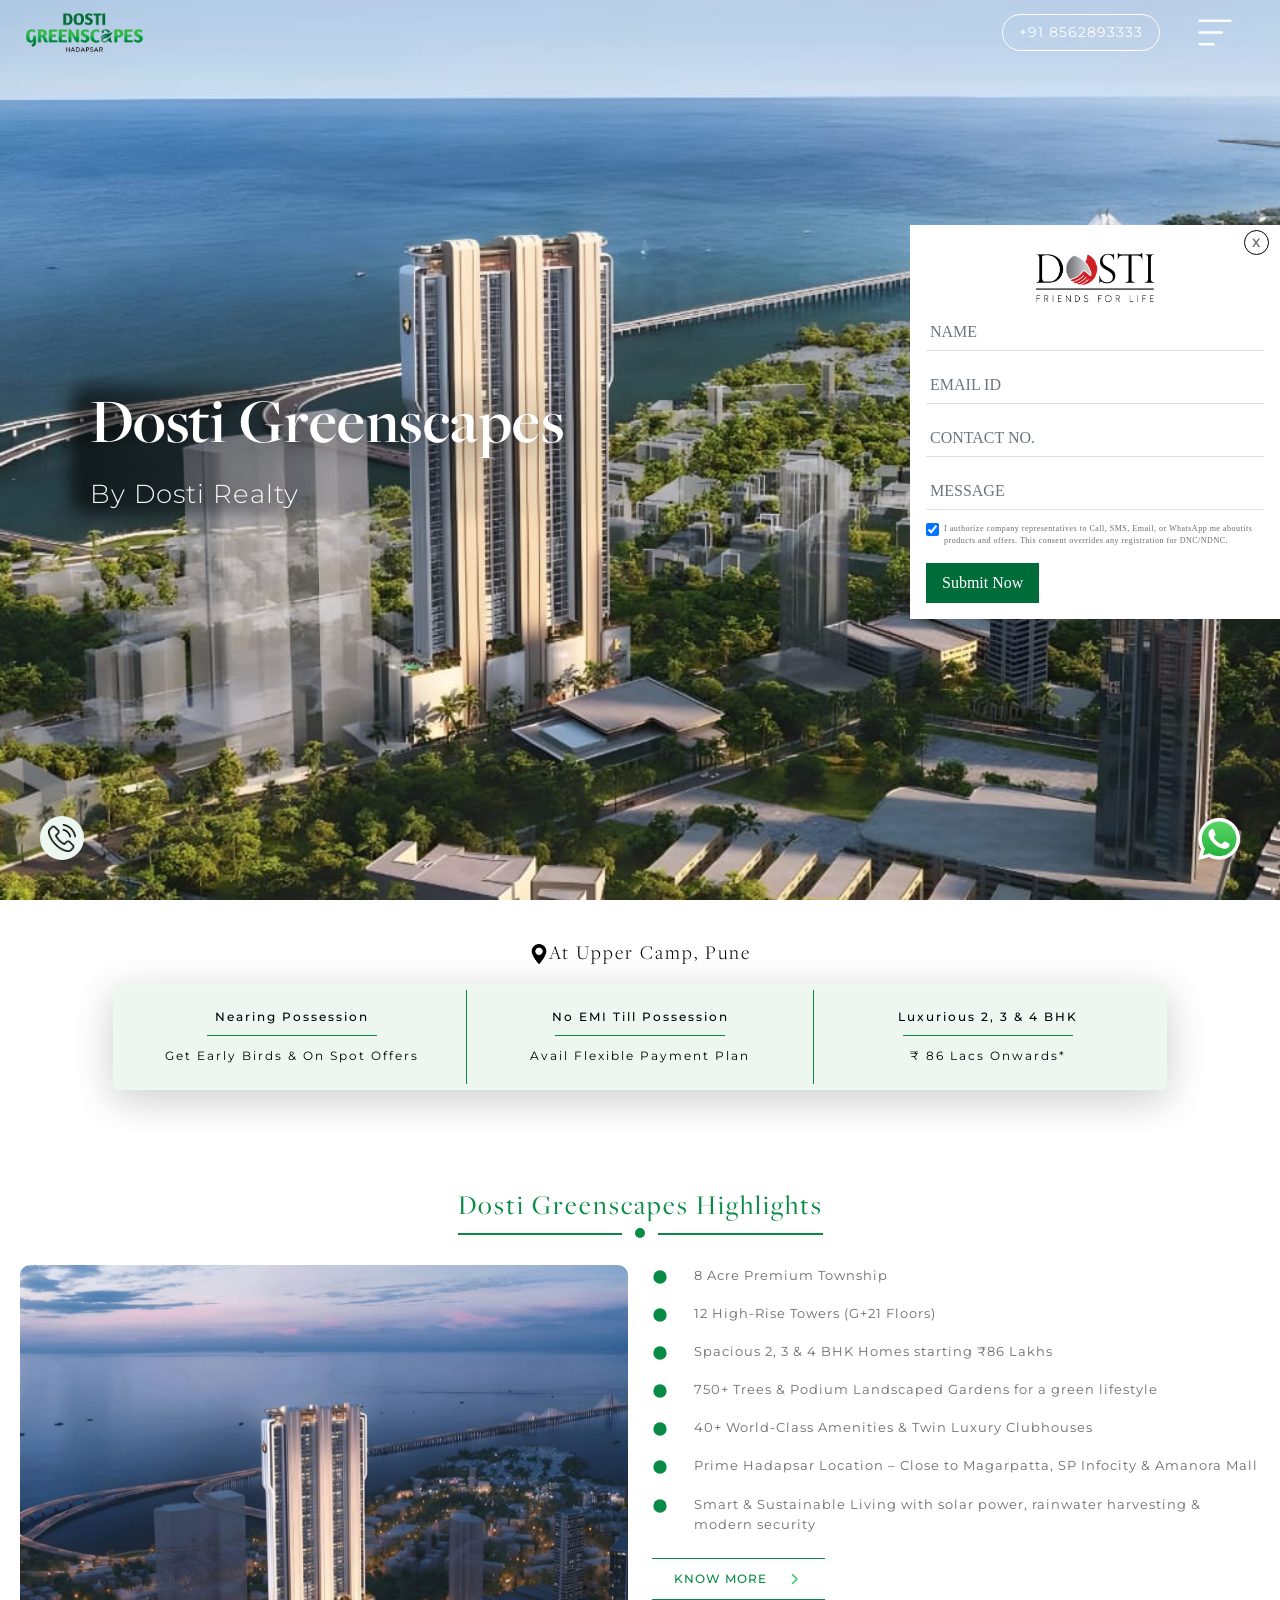
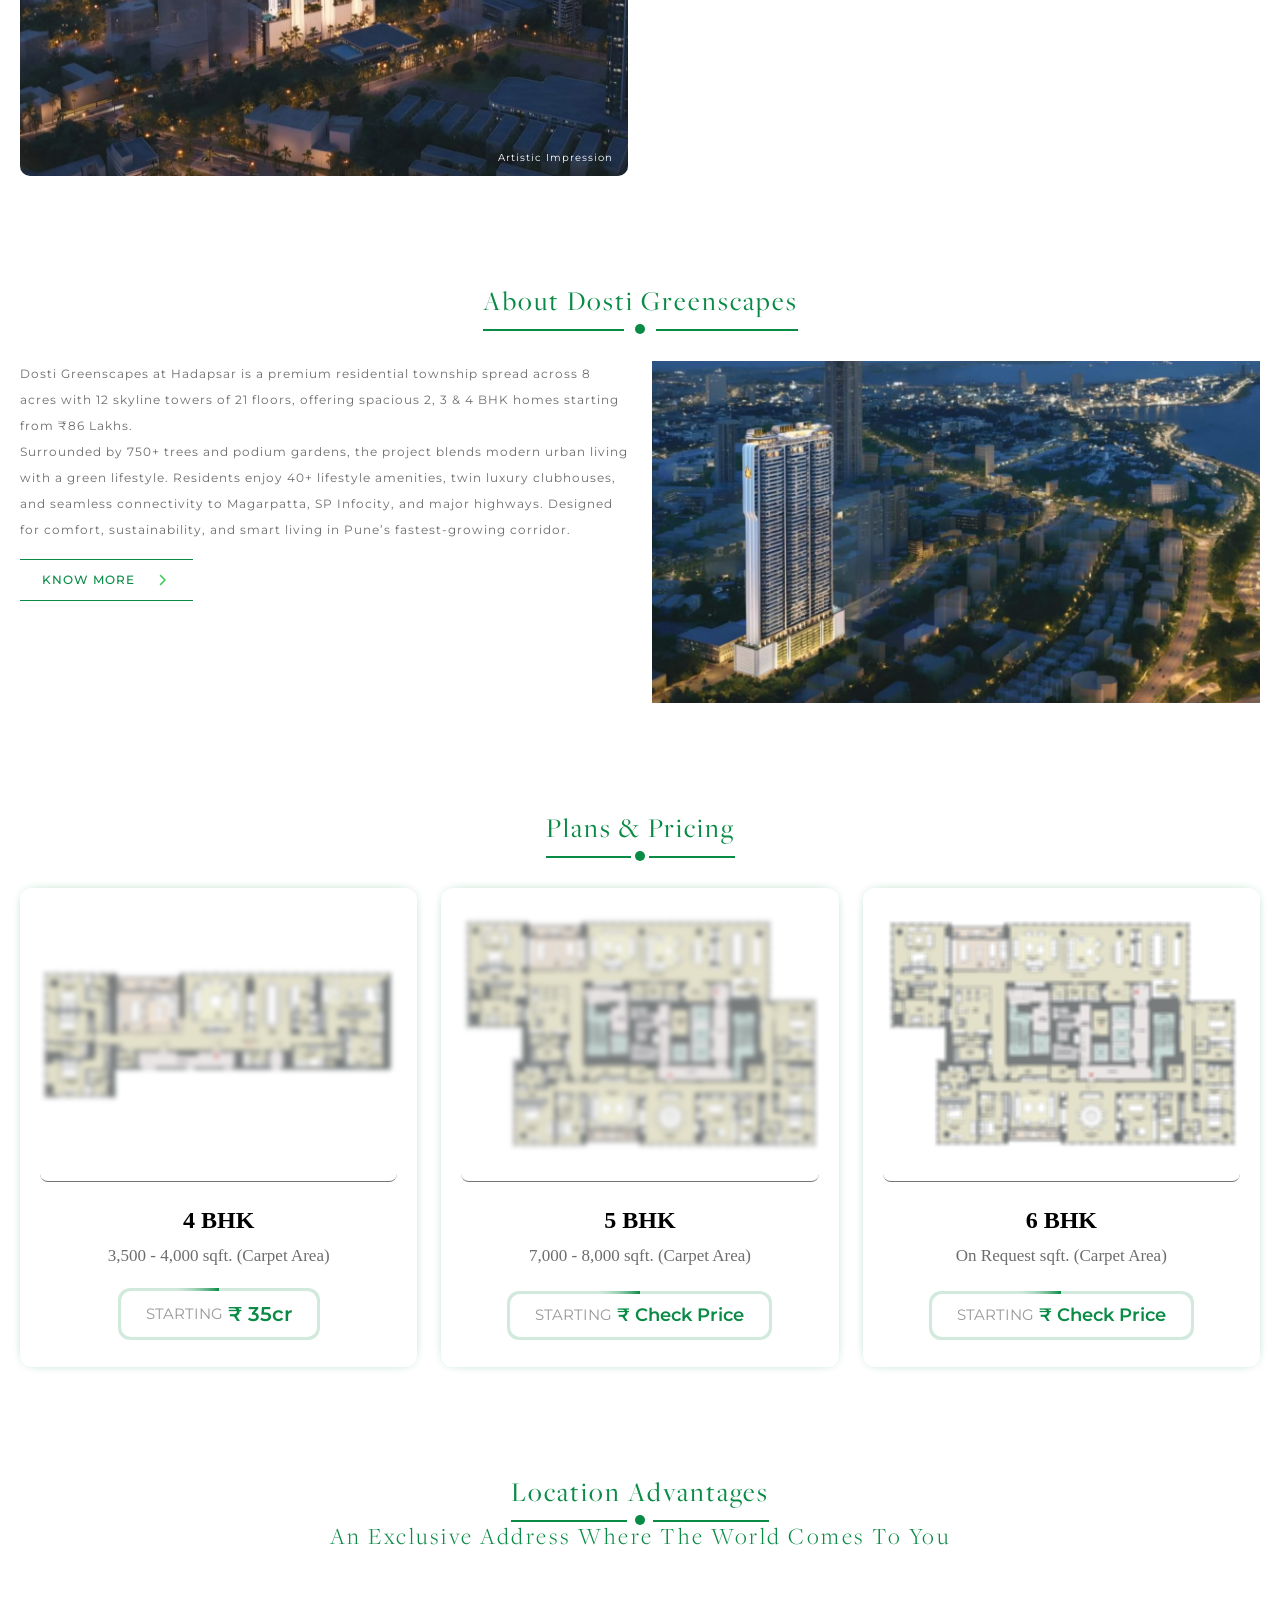
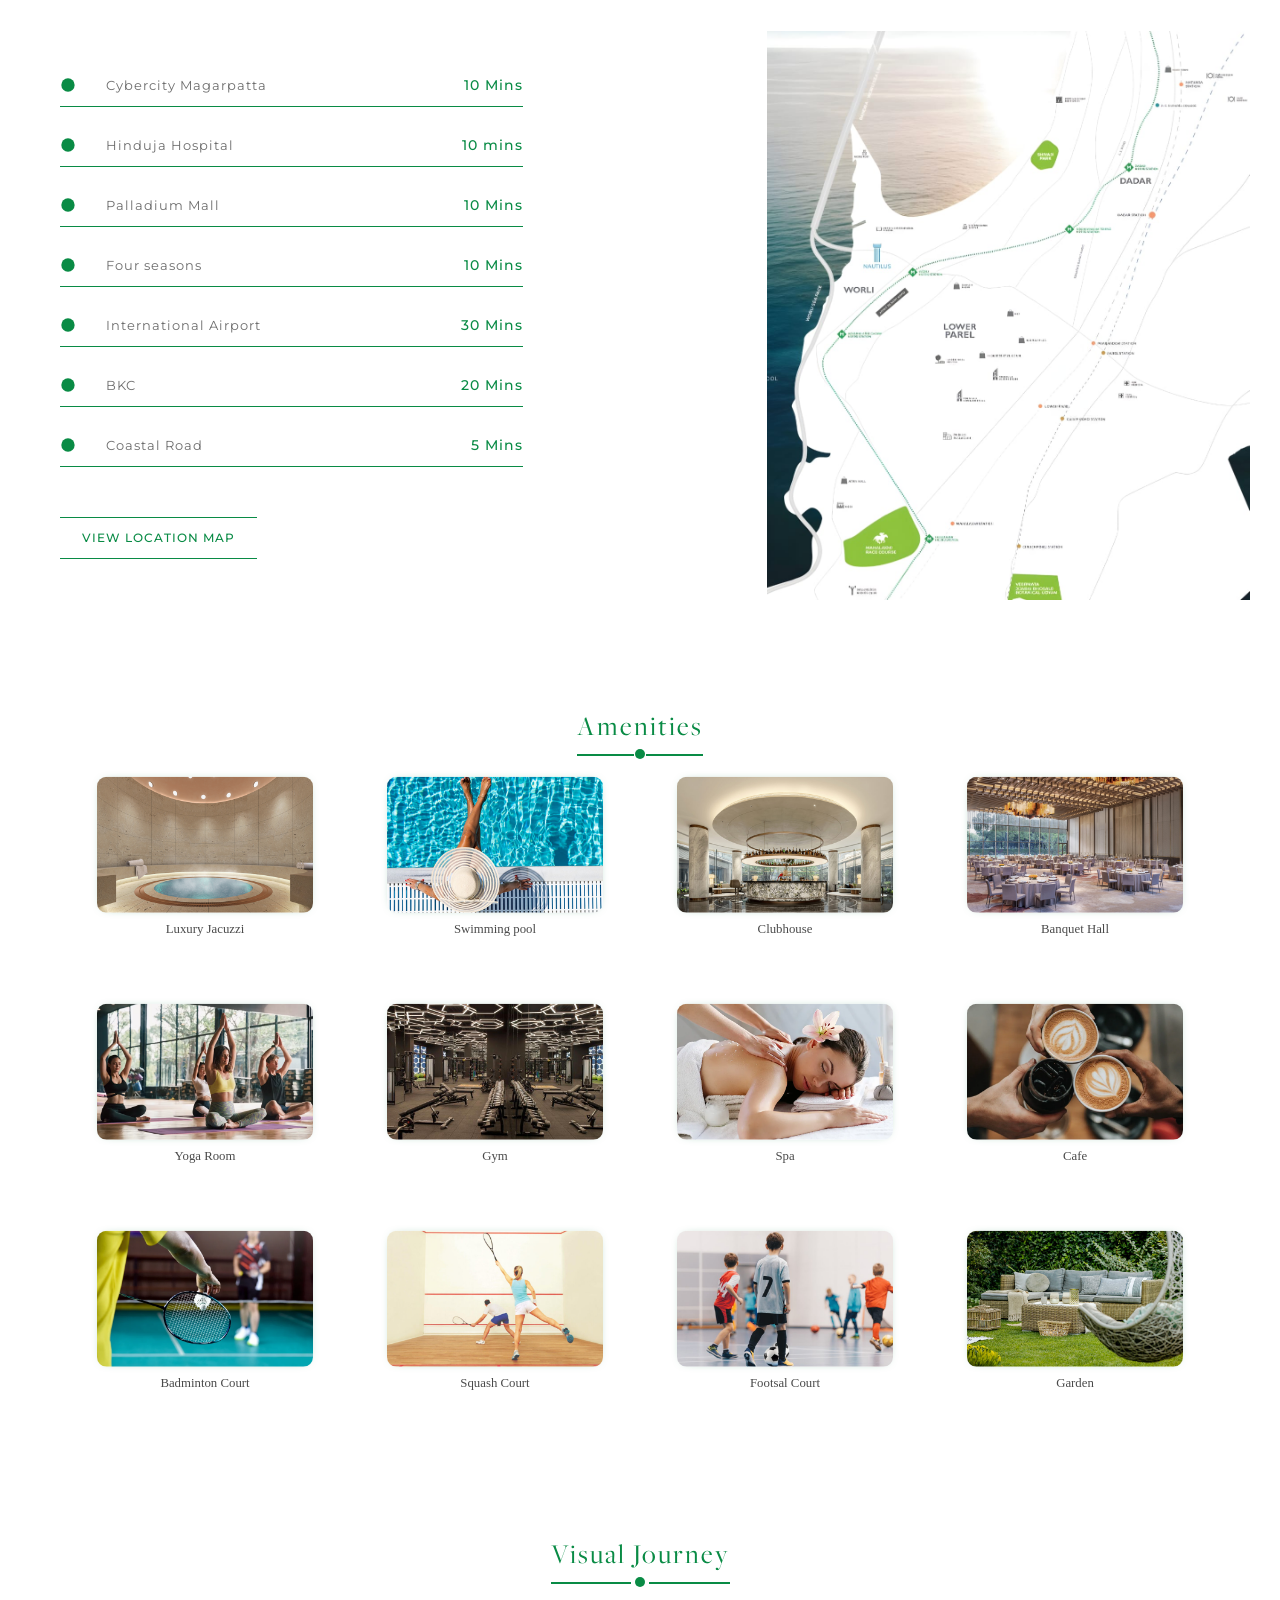
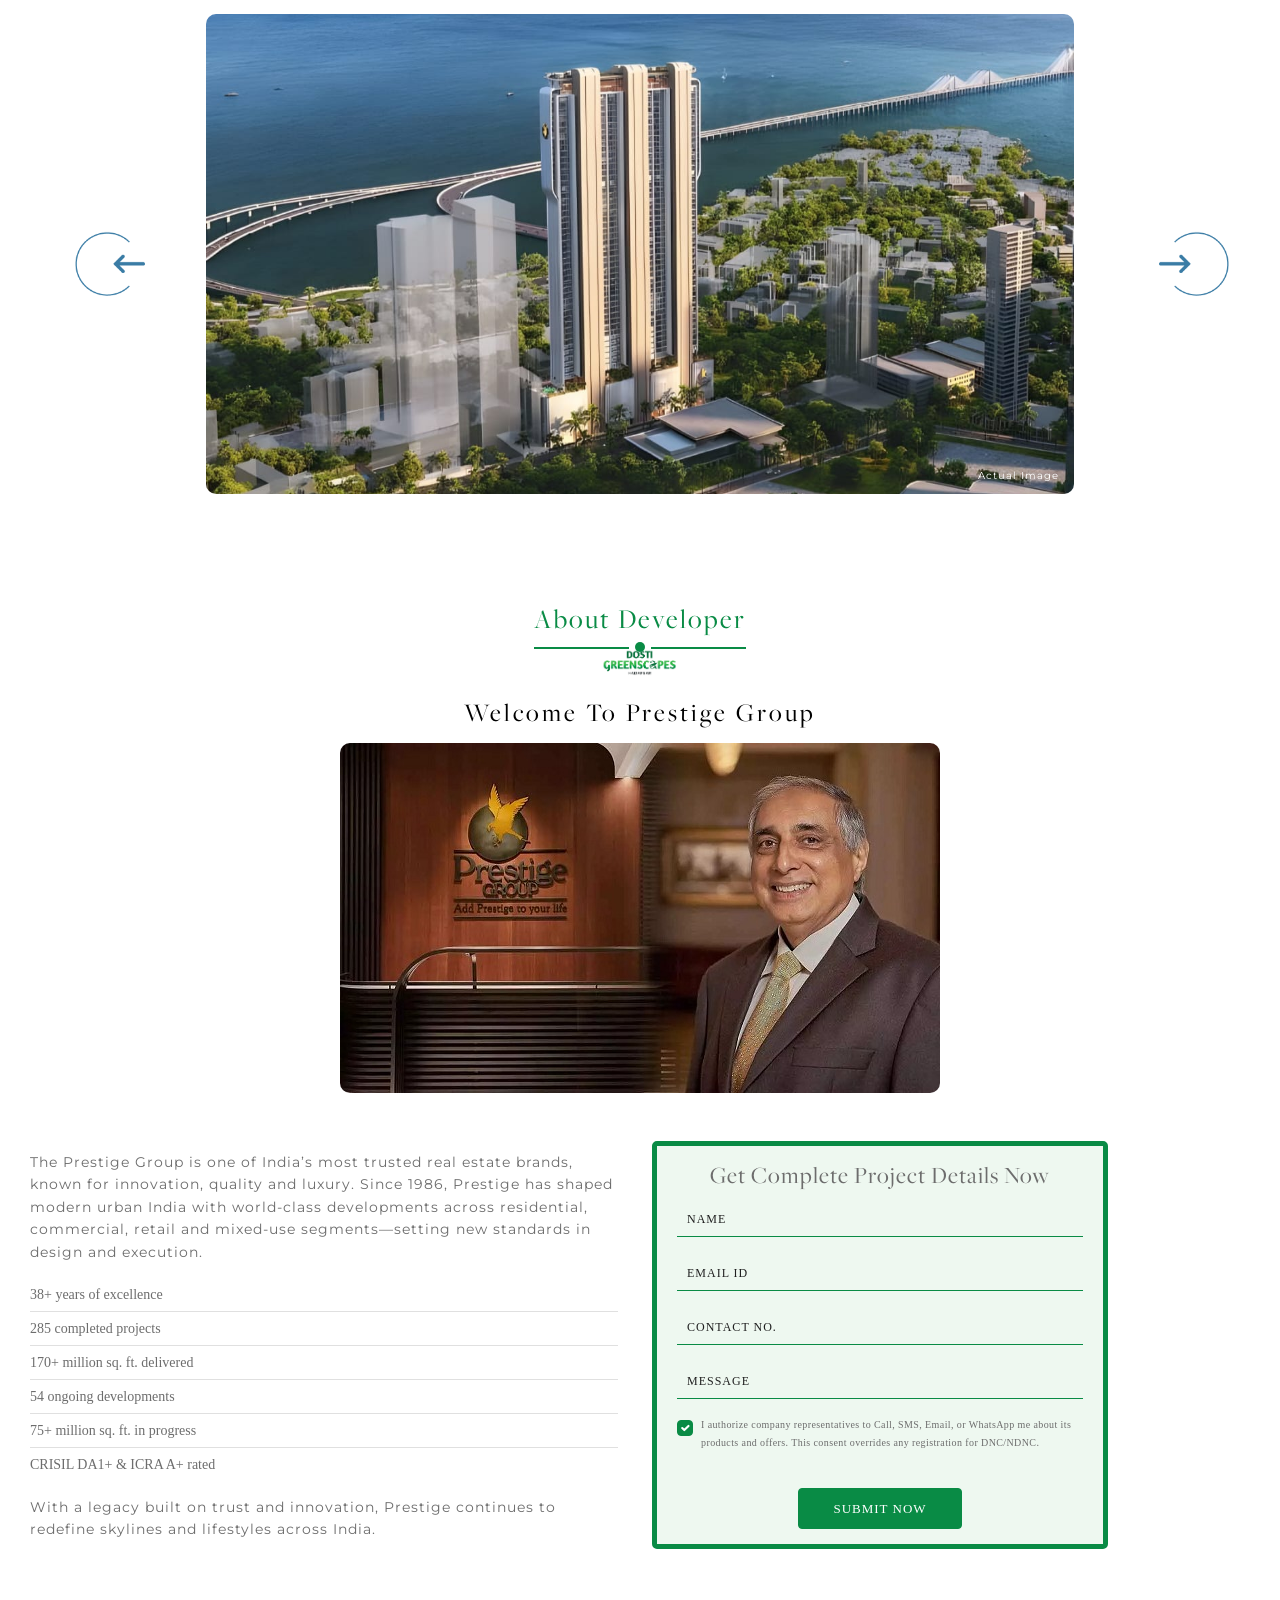
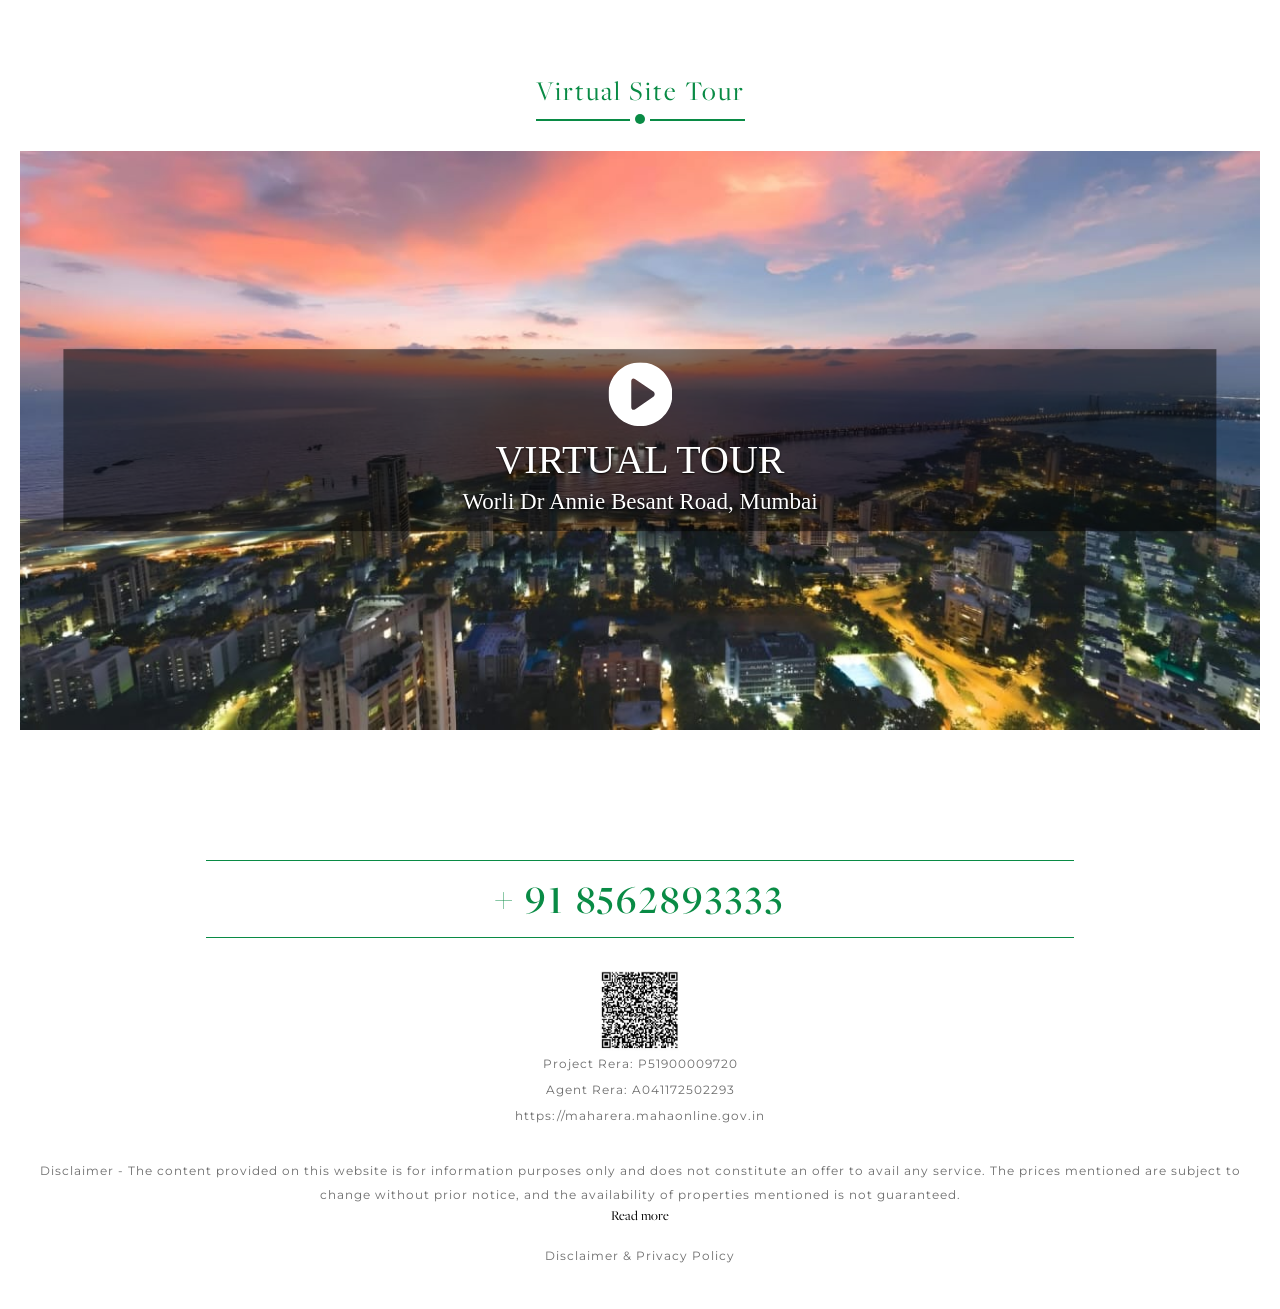
==== index.html @ e3f2947e "Initial commit" ====
<!DOCTYPE html>
<html lang="en">
<head>
    <meta charset="UTF-8">
    <meta name="viewport" content="width=device-width, initial-scale=1.0">
    <title>Prestige Nautilus | Worli - Dr. Annie Besant Road | 4, 5 & 6 BHK Apartments</title>
    <meta name="description" content="Prestige Nautilus, Worli, offers spacious 4, 5 & 6 BHK residences designed to suit various budgets and preferences. As a pre-launch offer, Prestige Nautilus Worli provides exclusive benefits that make it an attractive choice for discerning buyers.">
    <meta name="keywords" content="Prestige Nautilus, Worli - Dr. Annie Besant Road, 4, 5 & 6 BHK Apartments, prestige nautilus , prestige nautilus mumbai , prestige nautilus worli, prestige nautilus worli mumbai ">

    <link rel="preload" href="images/banner1.webp" as="image" type="image/webp" fetchpriority="high">
    <link rel="preload" href="images/banner1-sm.webp" as="image" type="image/webp" fetchpriority="high">

    <link rel="stylesheet" href="css/owl.carousel.min.css">
    <link rel="stylesheet" href="css/owl.theme.default.css">
    <link rel="stylesheet" href="css/magnific-popup.css">
    
    <link href="css/bootstrap.min.css" rel="stylesheet">
    <link rel="stylesheet" href="css/style.css">
    <link rel="stylesheet" href="css/slide-to-submit.css">


    <link rel="icon" type="image/png" sizes="32x32" href="images/favicon.ico">
    <style>
        .popup-section .modal-dialog.modal-dialog-centered {
            max-width: 500px !important;
        }
    </style>
    <!-- Google tag (gtag.js) -->
    <script async src="https://www.googletagmanager.com/gtag/js?id=AW-303241324"></script>
    <script>
      window.dataLayer = window.dataLayer || [];
      function gtag(){dataLayer.push(arguments);}
      gtag('js', new Date());
    
      gtag('config', 'AW-303241324');
    </script>
</head>

<body>
    <header class="header">
        <nav class="navbar">
            <div class="container d-justify-content-space-between d-lg-justify-content-center p-md-0">
                
                <a class="navbar-brand" href="#">
                    <img class="project-logo logo-light" src="images/builder-logo.png" alt="">
                    <img class="project-logo logo-dark" src="images/builder-logo.png" alt="">
                </a>

                <div class="menu-section"> 
                    <div class="banner-call-section">
                        <a class="navbar-call-btn" href="tel:+918562893333">+91 8562893333         
                        </a>                       
                    </div>
                    <div class="mobile-trigger">
                        <span class="mobile-trigger-in">
                            <span class="openmenu">
                                <img class="menu-light" src="images/menu-light.svg" alt="">
                                <img class="menu-dark" src="images/menu-dark.svg" alt="">
                            </span>
                        </span>
                    </div>
                </div>
            </div>

            <div class="menu_section">
                <img src="images/close.png" class="closemenu" alt="">
                <div class="menu_in">
                    <div class="menu_logo">
                        <img class="slide-menu-logo" src="images/nautilus.png">
                    </div>
                    <ul class="asidebar">
                        <li><a href="#">HOME</a></li>
                        
                        <li><a href="#highlights">HIGHLIGHTS </a></li>
                        <li><a href="#about">About</a></li>

                        <li><a href="#Configuration">OUR PRICING & PLAN</a></li>
                        <li><a href="#location-advantages">LOCATION ADVANTAGES</a></li>
                        <li><a href="#Aminities">AMENITIES</a></li>
                        <li><a href="#visual-journey">VISUAL JOURNEY</a></li>

                        <li><a href="#about-developer">ABOUT DEVELOPER</a></li>                       
                    </ul>
                </div>
            </div>
        </nav>
    </header>

     <style>
        .Enquire-form {
            position: fixed;
            top: 35%;
            right: -100%;
            z-index: 999;
            transition: all .2s ease;
        }

        .Enquire-form-active {
            position: fixed;
            top: 35%;
            right: 0;
            z-index: 999;
            transition: all .2s ease;
        }

        .crose-btn {
            position: absolute;
            right: 11px;
            margin: 0;
            top: 5px;
            font-weight: bold;
            border: 1px solid #000;
            border-radius: 50%;
            width: 25px;
            height: 25px;
            display: flex;
            align-items: center;
            justify-content: center;
            cursor: pointer;
        }
        @media(max-width:1280px){
            .Enquire-form-active{
                top: 25%;
            }
        }
    </style>

<script>
document.addEventListener("DOMContentLoaded", function () {
  let enquireForm = document.querySelector(".Enquire-form");
  let bannerSection = document.querySelector(".banner-section");
  const enquire_btn = document.querySelector(".navbar-query-btn"); 
  const crose_btn = document.querySelector(".crose-btn");

  if (!enquireForm || !bannerSection) return;

  // 👇 Intersection Observer
  let observer = new IntersectionObserver(function (entries) {
    entries.forEach(entry => {
      if (entry.isIntersecting) {
        enquireForm.classList.add("Enquire-form-active");
      } else {
        enquireForm.classList.remove("Enquire-form-active");
      }
    });
  }, { threshold: 0.1 });

  observer.observe(bannerSection);

  // 👇 Button click handlers
  if (enquire_btn) {
    enquire_btn.addEventListener("click", () => {
      enquireForm.classList.add("Enquire-form-active");
    });
  }

  if (crose_btn) {
    crose_btn.addEventListener("click", () => {
      enquireForm.classList.remove("Enquire-form-active");
    });
  }
});
</script>

    <div class="banner-section">
        <div class="container-fluid banner-container">
            <div id="carouselExampleControls" class="carousel slide" data-bs-ride="carousel">
                <div class="carousel-inner">
                    <div class="carousel-item active">
                        <img src="images/banner1.webp" class=" w-100 banner-img d-view" alt="..." fetchpriority="high" loading="eager">
                        <img src="images/banner1-sm.webp" class="w-100 banner-mobile m-view" alt="..." fetchpriority="high" loading="eager">
                    </div>
                </div>
            </div>

            <div class="banner-text premium-animate">
                <h1 class="headline">Dosti Greenscapes </h1>
                <p class="subline">By Dosti Realty</p>
                <!-- <p class="subline">By Dosti Realty<br>Manifested by You</p> -->
            </div>

            <div class="side_btn">
                <a class="navbar-query-btn" href="#!">
                    <span>Enquire Now</span>
                </a>
            </div>
            <div class="Enquire-form Enquire-form-active">
                <div class="popup-form form_section bg-white p-3" style="max-width: 370px; position: relative;">
                    <p class="crose-btn">X</p>
                    <div class="popup-project-logo">
                        <img class="img-fluid pb-0" src="images/nautilus.png" alt="">           
                    </div>
                    <div class="form lower-form-part">
                        <form id="form2" class="enquiryForm" method="post" action="enquiry-form.php">
                        <div class="form-group">
                            <input type="text" class="form-control px-1 rounded-0  border-bottom " placeholder="NAME" name="name" id="qSenderName" style="border: none;"required>
                        </div>
                        <div class="form-group mt-3" style="border: none;">
                            <input type="email" class="form-control px-1 rounded-0  border-bottom " placeholder="EMAIL ID" name="email" id="qEmailID" style="border: none;"required>
                        </div>
                        <div class="form-group mt-3" style="border: none;">
                            <input type="text" class="form-control px-1 rounded-0  border-bottom " placeholder="CONTACT NO." name="number" id="qMobileNo" style="border: none;"required>
                        </div>
                        <div class="form-group mt-3" style="border: none;">
                            <input type="text" name="message" id="qMessage" class="form-control px-1 rounded-0 border-bottom" placeholder="MESSAGE" style="border: none;">
                        </div>
                        
                        <div class="d-flex align-items-start checkbox-section mb-3">
                            <input type="checkbox" onclick="return false" checked="">
                            I authorize company representatives to Call, SMS, Email, or WhatsApp me aboutits products and offers. This consent overrides any registration for DNC/NDNC.
                        </div>
                        <button class="submit_btn py-2 px-3 text-white border-0" id="SubmitQuery" style="background-color: #006c3a; ">Submit Now</button>
                        </form>
                    </div>
                </div>
            </div>            
        </div>
    </div>

    <div class="new_typo">
        <div class="container-fluid banner-container">
            <div class="container banner-new-design">
                
                <!-- <img src="images/nautilus.png" class="banner_logo" alt="Prestige Nautilus"> -->
                

                <h5 class="address"><span class="pro_location"><img src="images/location.webp" alt="">At Upper Camp, Pune</span></h5>
                <!-- <h4 class="offer-banner">Land Area : 2 Acres</h4> -->

                <div class="banner-details">
                    <div class="banner-status">
                        <h5>Nearing Possession</h5>
                        <h4>Get Early Birds & On Spot Offers</h4>
                    </div>
                    <div class="banner-typology">
                        <h5>No EMI Till Possession</h5>
                        <h4 class="typo-detail">Avail Flexible Payment Plan</h4>
                    </div>
                    <div class="banner-price">
                        <h5>Luxurious 2, 3 & 4 BHK </h5>
                        <h4 class="price-ban">₹ 86 Lacs Onwards*</h4>
                    </div>
                </div>

            </div>
        </div>
    </div>

    <div class="mobileForm d-block d-md-none">

        <div class="footer_from">
            
            <div class="section-head">
                <h2 class="section-head">Request Callback!</h2>
            </div>
            <form id="form3" class="enquiryForm" method="post" action="enquiry-form.php">
            <div class="form-group ">
                <input type="text" name="name" class="form-control" placeholder="NAME" id="qSenderName2"required>
            </div>
            <div class="form-group ">
                <input type="email" name="email" class="form-control" placeholder="EMAIL ID" id="qEmailID2"required>
            </div>
            <div class="form-group ">
                <input type="text" name="number" class="form-control" placeholder="CONTACT NO" id="qMobileNo2"required>
            </div>
            <div class="form-group ">
                <input type="text" name="message" id="qMessage2" class="form-control" placeholder="MESSAGE">

            </div>
            <div class="form-check">
                <input type="checkbox" checked="" class="form-check-input" onclick="return false" id="exampleCheck1">
                <label class="form-check-label" for="exampleCheck1" style="font-size: 10px;">I authorize company
                    representatives to Call, SMS, Email, or WhatsApp me about its products and offers. This
                    consent overrides any registration for DNC/NDNC.</label>
            </div>
            <button class="project-overview_btn mt-4 w-75 m-auto d-block" id="SubmitQuery2">SUBMIT NOW</button>
            </form>

        </div>
    </div>

    <div class="highlights-section p-100" id="highlights">
        <div class="container">
            <div class="section-heading">
                <h2>Dosti Greenscapes Highlights </h2>
                  <span class="dot"></span>
            </div>
            <div class="highlights-details">
                <div class="row align-items-stretch g-4">
                    <div class="col-md-6">
                        <div class="highlight-image">
                            <img src="images/highlight-image.webp" alt="" class="img-fluid">
                            <p>Artistic Impression</p>
                        </div>
                    </div>
                    <div class="col-md-6">
                        <div class="highlight-details-sec">
                            <div class="our-highlights">
                                <div class="points">
                                        <svg width="16" height="16" viewBox="0 0 24 24" fill="#098b45" style="margin-right:10px;">
        <circle cx="12" cy="12" r="10"/>
    </svg>
                                    <p>8 Acre Premium Township </p>
                                </div>
                                <div class="points">
      <svg width="16" height="16" viewBox="0 0 24 24" fill="#098b45" style="margin-right:10px;">
        <circle cx="12" cy="12" r="10"/>
    </svg>
                                    <p>12 High-Rise Towers (G+21 Floors)</p>
                                </div>
                                <div class="points">
      <svg width="16" height="16" viewBox="0 0 24 24" fill="#098b45" style="margin-right:10px;">
        <circle cx="12" cy="12" r="10"/>
    </svg>
                                    <p>Spacious 2, 3 & 4 BHK Homes starting ₹86 Lakhs</p>
                                </div>
                                <div class="points">
    <svg width="16" height="16" viewBox="0 0 24 24" fill="#098b45" style="margin-right:10px;">
        <circle cx="12" cy="12" r="10"/>
    </svg>                                    <p>750+ Trees & Podium Landscaped Gardens for a green lifestyle</p>
                                </div>
                                <div class="points">
    <svg width="16" height="16" viewBox="0 0 24 24" fill="#098b45" style="margin-right:10px;">
        <circle cx="12" cy="12" r="10"/>
    </svg>                                    <p>40+ World-Class Amenities & Twin Luxury Clubhouses</p>
                                </div>
                                <div class="points">
    <svg width="16" height="16" viewBox="0 0 24 24" fill="#098b45" style="margin-right:10px;">
        <circle cx="12" cy="12" r="10"/>
    </svg>                                    <p>Prime Hadapsar Location – Close to Magarpatta, SP Infocity & Amanora Mall</p>
                                </div>
                                <div class="points">
    <svg width="16" height="16" viewBox="0 0 24 24" fill="#098b45" style="margin-right:10px;">
        <circle cx="12" cy="12" r="10"/>
    </svg>                                    <p>Smart & Sustainable Living with solar power, rainwater harvesting & modern security
</p>
                                </div>
                                                                <!-- <div class="points">
    <svg width="16" height="16" viewBox="0 0 24 24" fill="#098b45" style="margin-right:10px;">
        <circle cx="12" cy="12" r="10"/>
    </svg>                                    <p>35 + LUXURY AMENITIES</p>
                                </div> -->
                                                                <!-- <div class="points">
    <svg width="16" height="16" viewBox="0 0 24 24" fill="#098b45" style="margin-right:10px;">
        <circle cx="12" cy="12" r="10"/>
    </svg>                                    <p>ROOF TOP CLUB HOUSE</p>
                                </div> -->

                                
                                
                            </div>
<div class="know-more-btn">
    <a href="" data-bs-toggle="modal" data-bs-target="#exampleModal">
        Know More
        <svg width="18" height="18" viewBox="0 0 24 24" fill="#34c759" style="margin-left:8px;">
            <path d="M10 6l6 6-6 6" stroke="#34c759" stroke-width="2" fill="none" stroke-linecap="round" stroke-linejoin="round"/>
        </svg>
    </a>
</div>

                        </div>
                    </div>
                </div>
            </div>
        </div>
    </div>

<div class="about-section p-100" id="about">
    <div class="container">

        <!-- Heading -->
        <div class="section-heading">
            <h2>About Dosti Greenscapes</h2>
                            <span class="dot"></span>

        </div>
                 <div class="newc">

        <div class="row">
            <div class="col-12 col-md-6">
                <div class="about-details">
                    <p>
Dosti Greenscapes at Hadapsar is a premium residential township spread across 8 acres with 12 skyline towers of 21 floors, 
offering spacious 2, 3 & 4 BHK homes starting from ₹86 Lakhs. <br>
Surrounded by 750+ trees and podium gardens, the project blends 
modern urban living with a green lifestyle. Residents enjoy 40+ lifestyle amenities, twin luxury clubhouses, 
and seamless connectivity to Magarpatta, SP Infocity, and major highways. Designed for comfort, sustainability, and smart
 living in Pune’s fastest-growing corridor.
                    </p>

                    <!-- CTA SAME AS KNOW MORE BTN -->
                    <div class="know-more-btn mt-3"
                         data-bs-toggle="modal"
                         data-bs-target="#brochureModal">

                            <a href="" data-bs-toggle="modal" data-bs-target="#exampleModal">
        Know More
        <svg width="18" height="18" viewBox="0 0 24 24" fill="#34c759" style="margin-left:8px;">
            <path d="M10 6l6 6-6 6" stroke="#34c759" stroke-width="2" fill="none" stroke-linecap="round" stroke-linejoin="round"/>
        </svg>
    </a>
                    </div>
                </div>
            </div>

            <!-- Right Side Image -->
            <div class="col-12 col-md-6">
<div class="about-image" 
     data-bs-toggle="modal" 
     data-bs-target="#exampleModal" 
     style="cursor:pointer;">
    <img class="img-fluid" src="images/youtube.webp" alt="Prestige Nautilus">
</div>
            </div>
        </div>
        </div>
    </div>
</div>

<!-- Plans & Pricing Section -->
<section class="pricing-section" id="Configuration">
    <div class="container">
        <!-- Section Title -->
        <!-- <h2 class="section-title serif-font">Plans & Pricing</h2> -->
        <div class="section-heading">
                <h2>Plans & Pricing </h2>
                <span class="dot"></span>
        </div>
        <!-- Grid Row -->
         <div class="newc">


        <div class="row justify-content-center g-4">
            
            <!-- Card 1: 4 BHK -->
            <div class="col-12 col-md-4">
                <div class="plan-card">
                    <div class="image-container">
                        <img src="images/floorplan1.webp" alt="4 BHK Floor Plan" class="blur-effect">
                        <div class="image-overlay" data-bs-toggle="modal" data-bs-target="#exampleModal">
                            <span class="overlay-btn serif-font">Click to View Plan</span>
                        </div>
                    </div>
                    <div class="card-details">
                        <div>
                            <span class="plan-title serif-font"><b>4 BHK</b></span>
                            <div class="sqft-info">3,500 - 4,000 sqft. (Carpet Area)</div>
                        </div>
                        <div style="text-align: center;">
                            <div class="animated-price-btn">
                                <a href="#" class="btn-inner" data-bs-toggle="modal" data-bs-target="#exampleModal">
                                    <span class="start-text">Starting</span>
                                    <span style="font-size: 20px; font-weight: 700;">₹ 35cr</span>
                                </a>
                            </div>
                        </div>
                    </div>
                </div>
            </div>

            <!-- Card 2: 5 BHK -->
            <div class="col-12 col-md-4">
                <div class="plan-card">
                    <div class="image-container">
                        <img src="images/floorplan2.webp" alt="5 BHK Floor Plan" class="blur-effect">
                        <div class="image-overlay" data-bs-toggle="modal" data-bs-target="#exampleModal">
                            <span class="overlay-btn serif-font">Click to View Plan</span>
                        </div>
                    </div>
                    <div class="card-details">
                        <div>
                            <span class="plan-title serif-font"><b>5 BHK</b></span>
                            <div class="sqft-info">7,000 - 8,000 sqft. (Carpet Area)</div>
                        </div>
                        <div style="text-align: center;">
                            <div class="animated-price-btn">
                                <a href="#" class="btn-inner" data-bs-toggle="modal" data-bs-target="#exampleModal">
                                    <span class="start-text">Starting</span>
                                    <span>₹ Check Price</span>
                                </a>
                            </div>
                        </div>
                    </div>
                </div>
            </div>

            <!-- Card 3: 6 BHK -->
            <div class="col-12 col-md-4">
                <div class="plan-card">
                    <div class="image-container">
                        <img src="images/floorplan3.webp" alt="6 BHK Floor Plan">
                        <div class="image-overlay" data-bs-toggle="modal" data-bs-target="#exampleModal">
                            <span class="overlay-btn serif-font">Click to View Plan</span>
                        </div>
                    </div>
                    <div class="card-details">
                        <div>
                            <span class="plan-title serif-font"><b>6 BHK</b></span>
                            <div class="sqft-info">On Request sqft. (Carpet Area)</div>
                        </div>
                        <div style="text-align: center;">
                            <div class="animated-price-btn" >
                                <a href="#" class="btn-inner" data-bs-toggle="modal" data-bs-target="#exampleModal">
                                    <span class="start-text">Starting</span>
                                    <span>₹ Check Price</span>
                                </a>
                            </div>
                        </div>
                    </div>
                </div>
            </div>
         </div>       
        </div>
    </div>
</section>
    <style>
        /* CSS Variables based on original design */
        :root {
            --primary-gold: #098b45;
            --primary-bg: #f4fbf6;
            --text-gray: #6d6d6d;
        }

        body {
            background-color: var(--primary-bg);
            color: var(--text-gray);
            font-family: 'Segoe UI', Tahoma, Geneva, Verdana, sans-serif;
            margin: 0;
            padding: 0;
        }

        /* Serif Font Class */
        .serif-font {
            font-family: 'Nanum Myeongjo', serif;
        }

        /* Section Styling */
        .pricing-section {
            padding: 60px 15px;
            overflow: hidden;
        }

        .section-title {
            text-align: center;
            color: var(--primary-color);
            font-size: 35px;
            font-weight: 700;
            margin-bottom: 40px;
        }

        /* Card Styling */
        .plan-card {
            background: #fff;
            border-radius: 12px;
            padding: 20px;
            box-shadow: 0 0 14px -8px var(--primary-color);
            transition: transform 0.5s ease, box-shadow 0.5s ease;
            height: 100%;
            display: flex;
            flex-direction: column;
            position: relative;
        }

        .plan-card:hover {
            transform: scale(1.02);
            box-shadow: 0 0 20px -5px var(--primary-color);
        }

        .image-container {
            border-bottom: 1px solid #757575;
            margin-bottom: 20px;
            padding-bottom: 20px;
            position: relative;
            overflow: hidden;
            border-radius: 8px;
            cursor: pointer;
        }

        .image-container img {
            width: 100%;
            height: auto;
            display: block;
            transition: transform 0.7s ease;
        }

        .plan-card:hover .image-container img {
            transform: scale(1.1);
        }

        /* Blur class for specific images */
        .blur-effect {
            filter: blur(2px);
        }

        /* Overlay text on image hover (Optional interaction) */
        .image-overlay {
            position: absolute;
            top: 0;
            left: 0;
            width: 100%;
            height: 100%;
            display: flex;
            align-items: center;
            justify-content: center;
            background: rgba(255, 255, 255, 0.4);
            opacity: 0;
            transition: opacity 0.3s ease;
        }
        
        .image-container:hover .image-overlay {
            opacity: 1;
        }

        .overlay-btn {
            background: #fff;
            padding: 5px 10px;
            border-radius: 4px;
            font-weight: bold;
            font-size: 14px;
            box-shadow: 0 2px 5px rgba(0,0,0,0.1);
        }

        /* Details & Pricing */
        .card-details {
            text-align: center;
            flex-grow: 1;
            display: flex;
            flex-direction: column;
            justify-content: space-between;
        }

        .plan-title {
            font-size: 24px;
            color: #000;
            margin-bottom: 5px;
            display: block;
        }

        .sqft-info {
            font-size: 17px;
            color: var(--text-gray);
            margin-bottom: 20px;
        }

        /* Animated Button Container */
        .animated-price-btn {
            position: relative;
            display: inline-block;
            padding: 3px;
            border-radius: 12px;
            background: rgba(9, 139, 69, 0.18);
            overflow: hidden;
            z-index: 1;
        }

        /* Rotating Gradient */
        .animated-price-btn::before {
            content: "";
            position: absolute;
            top: -50%;
            left: -50%;
            width: 200%;
            height: 200%;
            background: conic-gradient(from 0deg, transparent 0deg, transparent 300deg, var(--primary-color) 360deg);
            animation: rotate-border 4s linear infinite;
            z-index: -1;
        }

        @keyframes rotate-border {
            0% { transform: rotate(0deg); }
            100% { transform: rotate(360deg); }
        }

        /* Actual Button Inner */
        .btn-inner {
            background: #fff;
            color: var(--primary-color);
            border: none;
            border-radius: 10px;
            padding: 8px 25px;
            font-size: 18px;
            font-weight: 700;
            display: flex;
            align-items: center;
            justify-content: center;
            gap: 5px;
            cursor: pointer;
            text-decoration: none;
            transition: background 0.2s;
        }

        .btn-inner:hover {
            background: #fdfdfd;
        }

        .start-text {
            font-size: 15px;
            color: #999;
            text-transform: uppercase;
            font-weight: 400;
        }

        /* Responsive spacing adjustments */
        @media (max-width: 768px) {
            .pricing-section {
                padding: 10px 10px;
            }
            .section-title {
                font-size: 28px;
            }
        }
    </style>


   <div class="location-section p-100" id="location-advantages">
        <div class="container">
            <div class="section-heading">
                <h2>Location Advantages</h2>
                                  <span class="dot"></span>

            </div>
            <div class="section-subheading">
                <h4>An Exclusive Address Where The World Comes To You</h4>
            </div>
            <div class="row justify-content-between loc-det">
                <div class="col-md-5">
                    <div class="location-flex">
                        <div class="location-details">
                            <div class="location-content">
                                <div class="content">
      <svg width="16" height="16" viewBox="0 0 24 24" fill="#098b45" style="margin-right:10px;">
        <circle cx="12" cy="12" r="10"/>
    </svg>                                    <p>Cybercity Magarpatta </p>
                                </div>
                                <div class="distance">
                                    <p>10 Mins</p>
                                </div>
                            </div>
                            <div class="location-content">
                                <div class="content">
      <svg width="16" height="16" viewBox="0 0 24 24" fill="#098b45" style="margin-right:10px;">
        <circle cx="12" cy="12" r="10"/>
    </svg>                                    <p>Hinduja Hospital</p>
                                </div>
                                <div class="distance">
                                    <p>10 mins</p>
                                </div>
                            </div>
                            <div class="location-content">
                                <div class="content">
      <svg width="16" height="16" viewBox="0 0 24 24" fill="#098b45" style="margin-right:10px;">
        <circle cx="12" cy="12" r="10"/>
    </svg>                                    <p>Palladium Mall</p>
                                </div>
                                <div class="distance">
                                    <p>10 Mins</p>
                                </div>
                            </div>
                            <div class="location-content">
                                <div class="content">
      <svg width="16" height="16" viewBox="0 0 24 24" fill="#098b45" style="margin-right:10px;">
        <circle cx="12" cy="12" r="10"/>
    </svg>                                    <p>Four seasons</p>
                                </div>
                                <div class="distance">
                                    <p>10 Mins</p>
                                </div>
                            </div>
                            <div class="location-content">
                                <div class="content">
      <svg width="16" height="16" viewBox="0 0 24 24" fill="#098b45" style="margin-right:10px;">
        <circle cx="12" cy="12" r="10"/>
    </svg>                                    <p>International Airport</p>
                                </div>
                                <div class="distance">
                                    <p>30 Mins</p>
                                </div>
                            </div>
                            <div class="location-content">
                                <div class="content">
      <svg width="16" height="16" viewBox="0 0 24 24" fill="#098b45" style="margin-right:10px;">
        <circle cx="12" cy="12" r="10"/>
    </svg>                                    <p>BKC</p>
                                </div>
                                <div class="distance">
                                    <p>20 Mins</p>
                                </div>
                            </div>

                            <div class="location-content">
                                <div class="content">
      <svg width="16" height="16" viewBox="0 0 24 24" fill="#098b45" style="margin-right:10px;">
        <circle cx="12" cy="12" r="10"/>
    </svg>                                    <p>Coastal Road</p>
                                </div>
                                <div class="distance">
                                    <p>5 Mins</p>
                                </div>
                            </div>
                        </div>
                        <div class="know-more-btn">
                            <a href="" data-bs-toggle="modal" data-bs-target="#exampleModal">View Location Map</a>
                        </div>
                    </div>

                </div>
                <div class="col-md-5">
                    <div class="location-map-img" data-bs-toggle="modal" data-bs-target="#exampleModal">
                        
                        <img class="img-fluid" src="images/location-map.png" alt="" >
                        
                    </div>
                </div>
            </div>
        </div>
    </div>


    <section class="Aminities" id="Aminities">
        <div class="container">
            <div class="section-heading">
                <h2>Amenities</h2>
                <span class="dot"></span>

            </div>
            <!-- <div class="top">
                <div class="sectitle HistoryPro appearText">Amenities</div>
            </div> -->
            <div class="amiOuter">
                <div class="row">
                    <div class="col-md-12">
                        
                        <!-- ID amiBtn is crucial for the CSS overrides -->
                        <div class="row" id="amiBtn">
                            
                            <!-- 1. Luxury Jacuzzi (Small) -->
                            <div class="col-5 col-md-3 appearText">
                                <div class="imgBtn zoomIn">
                                    <img loading="lazy" alt="Luxury Jacuzzi" src="images/jacuzzi.webp">
                                </div>
                                <div class="imgtext">
                                    Luxury Jacuzzi
                                </div>
                            </div>
                            
                            <!-- 2. Swimming Pool (Large) -->
                            <div class="col-7 col-md-3 appearText">
                                <div class="imgBtn zoomIn">
                                    <img loading="lazy" alt="Swimming Pool" src="images/swimmingpool.webp">
                                </div>
                                <div class="imgtext">
                                    Swimming pool
                                </div>
                            </div>
                            
                            <!-- 3. Clubhouse (Large) -->
                            <div class="col-7 col-md-3 appearText">
                                <div class="imgBtn zoomIn">
                                    <img loading="lazy" alt="Clubhouse" src="images/clubhouse.webp">
                                </div>
                                <div class="imgtext">
                                    Clubhouse
                                </div>
                            </div>
                            
                            <!-- 4. Banquet Hall (Small) -->
                            <div class="col-5 col-md-3 appearText">
                                <div class="imgBtn zoomIn">
                                    <img loading="lazy" alt="Banquet Hall" src="images/banquet.webp">
                                </div>
                                <div class="imgtext">
                                    Banquet Hall
                                </div>
                            </div>
                            
                            <!-- 5. Yoga Room (Small) -->
                            <div class="col-5 col-md-3 appearText">
                                <div class="imgBtn zoomIn">
                                    <img loading="lazy" alt="Yoga Room" src="images/yoga.webp">
                                </div>
                                <div class="imgtext">
                                    Yoga Room
                                </div>
                            </div>
                            
                            <!-- 6. Gym (Large) -->
                            <div class="col-7 col-md-3 appearText">
                                <div class="imgBtn zoomIn">
                                    <img loading="lazy" alt="Gym" src="images/gym.webp">
                                </div>
                                <div class="imgtext">
                                    Gym
                                </div>
                            </div>
                            
                            <!-- 7. Spa (Large) -->
                            <div class="col-7 col-md-3 appearText">
                                <div class="imgBtn zoomIn">
                                    <img loading="lazy" alt="Spa" src="images/spa.webp">
                                </div>
                                <div class="imgtext" style="margin-bottom: 0px">
                                    Spa
                                </div>
                            </div>
                            
                            <!-- 8. Cafe (Small) -->
                            <div class="col-5 col-md-3 appearText">
                                <div class="imgBtn zoomIn">
                                    <img loading="lazy" alt="Cafe" src="images/cafe.webp">
                                </div>
                                <div class="imgtext" style="margin-bottom: 0px">
                                    Cafe
                                </div>
                            </div>

                            <!-- 9. Badminton Court (Small) -->
                            <div class="col-5 col-md-3 appearText">
                                <div class="imgBtn zoomIn">
                                    <img loading="lazy" alt="Badminton Court" src="images/badminton.webp">
                                </div>
                                <div class="imgtext">
                                    Badminton Court
                                </div>
                            </div>
                            
                            <!-- 10. Squash Court (Large) -->
                            <div class="col-7 col-md-3 appearText">
                                <div class="imgBtn zoomIn">
                                    <img loading="lazy" alt="Squash Court" src="images/squash.webp">
                                </div>
                                <div class="imgtext">
                                    Squash Court
                                </div>
                            </div>

                            <!-- 11. Footsal Court (Large) -->
                            <div class="col-7 col-md-3 appearText">
                                <div class="imgBtn zoomIn">
                                    <img loading="lazy" alt="Footsal Court" src="images/footsal.webp">
                                </div>
                                <div class="imgtext" style="margin-bottom: 0px">
                                    Footsal Court
                                </div>
                            </div>
                            
                            <!-- 12. Garden (Small) -->
                            <div class="col-5 col-md-3 appearText">
                                <div class="imgBtn zoomIn">
                                    <img loading="lazy" alt="Garden" src="images/garden.webp">
                                </div>
                                <div class="imgtext" style="margin-bottom: 0px">
                                    Garden
                                </div>
                            </div>

                        </div>
                    </div>
                </div>
            </div>
        </div>
    </section>
     <style>
        /* --- General Reset & Fonts --- */
        body {
            color: #6d6d6d;
            font-family: 'Nanum Myeongjo', serif;
            margin: 0;
            padding: 0;
            overflow-x: hidden;
            background-color: #fff;
        }

        .HistoryPro {
            font-family: 'Cinzel', serif; /* Matching the gold title font */
        }

        /* --- Section Styles --- */
        .Aminities {
            position: relative;
            padding: 4% 0;
            width: 100%;
        }

        .Aminities .container {
            position: relative;
            overflow: hidden;
            max-width: 1140px; /* Standard Bootstrap container */
            margin: 0 auto;
        }

        .top {
            text-align: center;
            margin-bottom: 20px;
        }

        .sectitle {
            font-size: 35px;
            text-align: center;
            color: #098b45; /* Theme color */
            margin-bottom: 15px;
            font-weight: 600;
            text-transform: uppercase;
            letter-spacing: 1px;
        }

        /* --- Scoped Grid System for Amenities --- */
        /* Using ID #amiBtn to override global website styles */
        
        #amiBtn.row {
            /* Fix horizontal scrolling/gaps */
            margin-right: -10px !important; 
            margin-left: -10px !important;
            max-width: none !important;
            display: flex;
            flex-wrap: wrap;
        }

        #amiBtn > div[class*='col-'] {
            /* Consistent spacing between items */
            padding-left: 10px !important;
            padding-right: 10px !important;
            padding-top: 0 !important;
            margin-bottom: 20px !important;
        }

        /* --- Amenity Card Styles --- */
        .Aminities .imgBtn {
            border-radius: 12px;
            display: block;
            height: 170px; /* Desktop Height */
            overflow: hidden;
            box-shadow: 0 0 14px -10px #0c7f42; /* Theme shadow */
            position: relative;
            cursor: pointer;
            width: 100%;
        }

        .Aminities .imgBtn img {
            width: 100%;
            height: 100%;
            object-fit: cover;
            transition: transform 0.5s ease;
        }

        .Aminities .imgtext {
            text-align: center;
            margin-top: 8px;
            margin-bottom: 5px;
            font-size: 16px;
            color: #4a4a4a;
        }

        .appearText {
            opacity: 1;
            transition: 0.2s ease-out;
        }

        .zoomIn {
            transition: 0.5s ease-out;
        }
        
        .zoomIn:hover {
            transform: scale(1.02);
            box-shadow: 0 0 20px -5px #0c7f42 !important;
        }

        /* --- Mobile Specific Design (Max Width 600px) --- */
        @media only screen and (max-width: 600px) {
            .Aminities {
                padding: 10% 0px;
            }

            .Aminities .container {
                width: 100vw;
                padding-left: 15px;
                padding-right: 15px;
            }

            .sectitle {
                font-size: 24px;
            }

            /* Reduced height for mobile */
            .Aminities .imgBtn {
                height: 100px; 
            }

            #amiBtn.row {
                margin-right: -5px !important;
                margin-left: -5px !important;
            }

            #amiBtn > div[class*='col-'] {
                padding-left: 5px !important;
                padding-right: 5px !important;
                margin-bottom: 15px !important;
            }

            .Aminities .amiOuter {
                display: flex;
                justify-content: center;
            }
            
            .imgtext {
                font-size: 14px;
            }
        }
    </style>
  
    <div class="gallery-section p-100" id="visual-journey">
        <div class="container">
            <div class="section-heading">
                <h2>Visual Journey </h2>
                                  <span class="dot"></span>

            </div>
            <div class="row gallery-images">
                <div class="owl-carousel owl-theme" id="gallery-carousel">
                    <div class="item">
                        <div class="gallery-details">
                            <div class="amnt-img">
                                <a href="images/gallery/1.webp" class="with-caption image-link" title="Gallery Images">
                                    <img class="img-fluid" src="images/1_1.webp" alt="">
                                    <p>Actual Image</p>
                                </a>
                            </div>
                        </div>
                    </div>
                    <div class="item">
                        <div class="gallery-details">
                            <div class="amnt-img">
                                <a href="images/gallery/2.webp" class="with-caption image-link" title="Gallery Images">
                                    <img class="img-fluid" src="images/2_1.webp" alt="">
                                    <p>Actual Image</p>
                                </a>
                            </div>
                        </div>
                    </div>
                    <div class="item">
                        <div class="gallery-details">
                            <div class="amnt-img">
                                <a href="images/gallery/4.webp" class="with-caption image-link" title="Gallery Images">
                                    <img class="img-fluid" src="images/4.webp" alt="">
                                    <p>Actual Image</p>
                                </a>
                            </div>
                        </div>
                    </div>
                    <div class="item">
                        <div class="gallery-details">
                            <div class="amnt-img">
                                <a href="images/gallery/3.webp" class="with-caption image-link" title="Gallery Images">
                                    <img class="img-fluid" src="images/3.webp" alt="">
                                    <p>Actual Image</p>
                                </a>
                            </div>
                        </div>
                    </div>

                    <div class="item">
                        <div class="gallery-details">
                            <div class="amnt-img">
                                <a href="images/gallery/6.webp" class="with-caption image-link" title="Gallery Images">
                                    <img class="img-fluid" src="images/6.webp" alt="">
                                    <p>Actual Image</p>
                                </a>
                            </div>
                        </div>
                    </div>
                    <div class="item">
                        <div class="gallery-details">
                            <div class="amnt-img">
                                <a href="images/gallery/7.webp" class="with-caption image-link" title="Gallery Images">
                                    <img class="img-fluid" src="images/7.webp" alt="">
                                    <p>Actual Image</p>
                                </a>
                            </div>
                        </div>
                    </div>

                </div>

            </div>
        </div>
    </div>

    <div class="about-developer p-100" id="about-developer">
        <div class="container">
            <div class="section-heading">
                <h2>About Developer</h2>
                                  <span class="dot"></span>

            </div>
            <div class="builder-logo">
                <img class="img-fluid" src="images/builder-logo.png" alt="">
            </div>
            <div class="section-subheading dark-color">
                <h4>Welcome To Prestige Group</h4>
            </div>
            <div class="footer-img">
                <img src="images/footer-img.webp" alt="" class="img-fluid">
                <p>Actual Image</p>
            </div>
            
              <div class="row mt-5">
                <div class="col-md-6">
                      <div class="developer-content">
<p>
The Prestige Group is one of India’s most trusted real estate brands, known for innovation,
quality and luxury. Since 1986, Prestige has shaped modern urban India with world-class
developments across residential, commercial, retail and mixed-use segments—setting new
standards in design and execution.
</p>


<ul class="stats-list">
<li> 38+ years of excellence</li>
<li> 285 completed projects</li>
<li> 170+ million sq. ft. delivered</li>
<li> 54 ongoing developments</li>
<li> 75+ million sq. ft. in progress</li>
<li> CRISIL DA1+ & ICRA A+ rated</li>
</ul>


<p>
With a legacy built on trust and innovation, Prestige continues to redefine skylines and
lifestyles across India.
</p>
                    </div>
                </div>
              <div class="col-md-6">
                    <div class="footer-from">
                         <h4 class="text-center">Get Complete Project Details Now</h4>
                        <form id="form4" class="enquiryForm" method="post" action="enquiry-form.php">
                         <div class="form-group">
                            <input type="text" name="name" class="form-control" placeholder="NAME" id="qSenderName3"required>
                        </div>
                        <div class="form-group">
                            <input type="email" name="email" class="form-control" placeholder="EMAIL ID" id="qEmailID3"required>
                        </div>
                        <div class="form-group">
                            <input type="text" name="number" class="form-control" placeholder="CONTACT NO." id="qMobileNo3"required>
                        </div>
                        <div class="form-group">
                            <input type="text" name="message" id="qMessage3" class="form-control" placeholder="MESSAGE">

                        </div>
                        <div class="form-check">
                            <input type="checkbox" checked="" class="form-check-input" id="exampleCheck2">
                            <label class="form-check-label" for="exampleCheck2">I authorize company representatives to
                                Call, SMS, Email, or WhatsApp me about its products and offers. This consent overrides
                                any registration for DNC/NDNC.</label>
                        </div>
                        <button class="footer-form-btn" id="SubmitQuery3">SUBMIT NOW</button>
                        </form>
                    </div>
                </div>
            </div>
        </div>
    </div>
<div class="bottom-fixed-bar">
    <a class="call-btn" href="tel:+918562893333">
        <img src="images/phone.png" alt="call">
        <span>Call Now</span>
    </a>

    <a class="query-btn" href="" data-bs-toggle="modal" data-bs-target="#exampleModal">
        <img src="images/query.png" alt="query">
        <span>Ask Query</span>
    </a>

    <a class="whatsapp-btn" href="https://api.whatsapp.com/send?phone=917711000169&text=Hello, Looking for Prestige Nautilus , Worli Dr Annie Besant Road Get in touch with me my name is" target="_blank">
        <img src="images/whatsapp.png" alt="whatsapp">
        <span>WhatsApp</span>
    </a>
</div>
    

      <section class="virtual_tour p-100">
        <div class="container">
            <div class="section-heading">
                <h2>Virtual Site Tour</h2>
                <span class="dot"></span>

            </div>
            <div class="newc">
            <div class="position-relative">
                <img src="images/virtual_tour.jpg" alt="" class="img-fluid" style="cursor: pointer;" data-bs-toggle="modal" data-bs-target="#exampleModal">
                <div class="virtual_text" style="cursor: pointer;" data-bs-toggle="modal" data-bs-target="#exampleModal">
                    <div class="vsv-icon lazyloaded"></div>
                    <span class="text-uppercase h1 font-weight-bold mb-0 d-none d-lg-block">Virtual Tour</span>
                    <span class="text-capitalize text-center d-none d-lg-block">Worli Dr Annie Besant Road, Mumbai</span>
                </div>
            </div>
            </div>

        </div>
    </section>
    <div class="call-section d-none d-md-block">
        <a href="tel:919619977711">
            <img class="img-fluid" src="images/phone.png" alt="">
        </a>
    </div>
    <div class="whatsapp-section d-none d-md-block">
        <a href="https://api.whatsapp.com/send?phone=+917711000169 &text=Hello, Looking for Prestige Nautilus , Worli Dr  Annie Besant Road Get in touch with me my name is" target="_blank"> <img class="img-fluid" src="images/whatsapp.png" alt=""> </a>
    </div>
    
    <div class="footer-section p-80">
        <div class="container">
            <div class="footer-contact-number">
                <div class="ivr-number">
                    <a href="tel:+918562893333">+ 91 8562893333</a>
                </div>
            </div>
            <div class="footer-rera-section">
                 <div>
                    <a href="images/rera.jpg" class="with-caption image-link" title="rera">
                            <img class="img-fluid" src="images/rera.jpg" alt="" style="width: 80px;">
                    </a>
                </div>
                <p>Project Rera: P51900009720</p>
                <p>Agent Rera: A041172502293 </p>
                <p><a href="https://maharera.mahaonline.gov.in">https://maharera.mahaonline.gov.in</a></p>

            </div>
            <div class="discalimer">
                <p class="btm-foot">
                    Disclaimer - The content provided on this website is for information purposes only and does not
                    constitute an offer to avail any service. The prices mentioned are subject to change without
                    prior notice, and the availability of properties mentioned is not guaranteed.
                </p>
                <div class="text-left1 text-center moretext" style="display: none;">

                    <p class="btm-foot"> The images displayed on the website are for representation purposes only
                        and may not reflect the actual properties accurately. Please note that this is the official
                        website of an authorized marketing partner. We may share data with Real Estate Regulatory
                        Authority (RERA) registered brokers/companies for further processing as required. We may
                        also send updates and information to the mobile number or email ID registered with us. All
                        rights reserved. The content, design, and information on this website are protected by
                        copyright and other intellectual property rights. Any unauthorized use or reproduction of
                        the content may violate applicable laws. For accurate and up-to-date information regarding
                        services, pricing, availability, and any other details, it is advisable to contact us
                        directly through the provided contact information on this website. Thank you for visiting
                        our website.</p>
                </div>
                <h6 class="moreless-button" style="font-size: 14px;color:#000;cursor: pointer;">Read more</h6>
            </div>
            <div class="privacy-policy">
                <p>
                    <a target="_blank" href="disclaimer.html">Disclaimer & Privacy Policy</a>

                </p>
            </div>
        </div>
    </div>

    

    <div class="popup-section modal fade" id="exampleModal" tabindex="-1" aria-labelledby="exampleModalLabel" aria-hidden="true">
        <div class="modal-dialog modal-dialog-centered">
            <div class="modal-content">
                <div class="modal-body">
                    <button type="button" class="btn-close" data-bs-dismiss="modal" aria-label="Close"></button>
                    <div class="row">
                        <div class="col-lg-6">
                            
                        </div>
                        <div class="col-lg-12">
                            <div class="popup-form form_section">
                                <div class="popup-project-logo">
                                    <img class="img-fluid" src="images/nautilus.png" alt="...">
                                    
                                </div>
                                <div class="form lower-form-part">
                                    <form id="form5" class="enquiryForm" method="post" action="enquiry-form.php">

                                    <div class="form-group">
                                        <input type="text" class="form-control" placeholder="NAME" name="name" id="qSenderName4"required>
                                    </div>
                                    <div class="form-group">
                                        <input type="email" class="form-control" placeholder="EMAIL ID" name="email" id="qEmailID4"required>
                                    </div>
                                    <div class="form-group">
                                        <input type="text" class="form-control" placeholder="CONTACT NO." name="number" id="qMobileNo4"required>
                                    </div>
                                    <div class="form-group">
                                        <input type="text" name="message" id="qMessage4" class="form-control" placeholder="MESSAGE">

                                    </div>
                                    <div class="d-flex align-items-start checkbox-section">
                                        <input type="checkbox" onclick="return false" checked="">
                                        I authorize company representatives to Call, SMS, Email, or WhatsApp me about
                                        its products and offers. This consent overrides any registration for DNC/NDNC.
                                    </div>
                                    <button class="submit_btn" id="SubmitQuery4">Submit Now</button>
                                </form>

                                </div>
                        <div class="text-center mt-3">
                            <p>or</p>
                            <a class="whats-pt0 countWhatsApp zoomIn" id="whatsappClick" href="https://wa.me/+917711000169?text=I’m interested in the Prestige Nautilus project. Please send brochure and price details." target="_blank">
                                <div class="enquireNowBtn desktop-view" style="background: linear-gradient(195deg, #53d161, #23b73c);padding: 9.3px 30px;">
                                    <img loading="lazy" alt="Lodha Wakad" src="images/whatapps-ico.png" id="blink-text" class="img-responsive center-block whatsapp-img"> Connect On WhatsApp
                                </div>
                            </a>

                            <div class="slide-submit poppins-regular mobile-view">
                                <button class="poppins-regular" id="slideContainer">
                                    <img loading="lazy" alt="Lodha Wakad" src="images/swipe-arrow.png" id="slideIcon">
                                </button>
                                <label id="slideText">Slide to connect on WhatsApp</label>
                            </div>
                            </div>
                        </div>
                    </div>
                </div>

            </div>
        </div>
    </div>

    
    <script>
document.addEventListener("DOMContentLoaded", function () {
    const bar = document.querySelector(".bottom-fixed-bar");

    let hasScrolled = false;

    window.addEventListener("scroll", function () {
        if (!hasScrolled && window.scrollY > 50) {
            bar.classList.add("show");
            hasScrolled = true;
        }
    });
});
</script>

    <script src="js/jquery.min.js"></script>
    <script src="js/owl.carousel.min.js"></script>
    
    <script src="js/bootstrap.bundle.min.js"></script>
    <script src="js/jquery.magnific-popup.min.js"></script>
    <script src="js/script.js"></script>    
    <script defer="" src="js/slide-to-submit.js"></script>


    <script type="text/javascript" language="javascript">
        var versionUpdate = (new Date()).getTime();
        var script = document.createElement("script");
        script.type = "text/javascript";
        script.src = "https://api2.gtftech.com/scripts/queryform.min.ssl.js?v=" + versionUpdate;
        document.body.appendChild(script);
    </script>

    <script>
        var AgentInfo = {
            "vAgentID": "0000",
            "vProject": "Prestige Nautilis",
            "vURL": "https://prestige-one.vercel.app/",
        };

        //Needs to be duplicate in the case of multiple forms on the same page
        //--------------------------------------------------------------------------------------//
        $('#preferedtime').hide();
        
        $("#SubmitQuery").click(function () {
            var FormInfo = {
                "SenderControlID": "qSenderName2",
                "SenderControlMobileID": "qMobileNo2",
                "SenderControlEmailID": "qEmailID2",
                "SenderControlMsgID": "qMessage2"
            };
            SubmitQueryData(AgentInfo, FormInfo);
        });
     </script>
    
    <script>
    document.getElementById("form2").addEventListener("submit", function(event) {
        event.preventDefault(); // Stop normal form submission
    
        let formData = new FormData(this); // Collect form data exactly as submitted
    
        fetch("enquiry-form.php", {
            method: "POST",
            body: formData
        })
        .then(response => response.json())
        .then(data => {
            if (data.status === "success") {
                window.location.href = "thanks.html";
            } else {
                alert("Error: " + data.message);
            }
        })
        .catch(error => {
            console.error("Error:", error);
            alert("An unexpected error occurred. Please try again.");
        });
    });
    </script>
    <script>
    document.getElementById("form3").addEventListener("submit", function(event) {
        event.preventDefault(); // Stop normal form submission
    
        let formData = new FormData(this); // Collect form data exactly as submitted
    
        fetch("enquiry-form.php", {
            method: "POST",
            body: formData
        })
        .then(response => response.json())
        .then(data => {
            if (data.status === "success") {
                window.location.href = "thanks.html";
            } else {
                alert("Error: " + data.message);
            }
        })
        .catch(error => {
            console.error("Error:", error);
            alert("An unexpected error occurred. Please try again.");
        });
    });
    </script>
        <script>
    document.getElementById("form4").addEventListener("submit", function(event) {
        event.preventDefault(); // Stop normal form submission
    
        let formData = new FormData(this); // Collect form data exactly as submitted
    
        fetch("enquiry-form.php", {
            method: "POST",
            body: formData
        })
        .then(response => response.json())
        .then(data => {
            if (data.status === "success") {
                window.location.href = "thanks.html";
            } else {
                alert("Error: " + data.message);
            }
        })
        .catch(error => {
            console.error("Error:", error);
            alert("An unexpected error occurred. Please try again.");
        });
    });
    </script>
    <script>
    document.getElementById("form5").addEventListener("submit", function(event) {
        event.preventDefault(); // Stop normal form submission
    
        let formData = new FormData(this); // Collect form data exactly as submitted
    
        fetch("enquiry-form.php", {
            method: "POST",
            body: formData
        })
        .then(response => response.json())
        .then(data => {
            if (data.status === "success") {
                window.location.href = "thanks.html";
            } else {
                alert("Error: " + data.message);
            }
        })
        .catch(error => {
            console.error("Error:", error);
            alert("An unexpected error occurred. Please try again.");
        });
    });
    </script>
    <script>
        $('.without-caption').magnificPopup({
            type: 'image',
            closeOnContentClick: true,
            closeBtnInside: false,
            mainClass: 'mfp-no-margins mfp-with-zoom', 
            image: {
                verticalFit: true
            },
            zoom: {
                enabled: true,
                duration: 300 
            }
        });

        $('.with-caption').magnificPopup({
            type: 'image',
            closeOnContentClick: true,
            closeBtnInside: false,
            mainClass: 'mfp-with-zoom mfp-img-mobile',
            image: {
                verticalFit: true,
                titleSrc: function (item) {
                    return item.el.attr('title') + ' � <a class="image-source-link" href="' + item.el.attr('data-source') + '" target="_blank"></a>';
                }
            },
            zoom: {
                enabled: true
            }
        });
    </script>

    
    <script>
        const prevIcon = `<img class="left-slider-icon" src="images/icons/left-icon.png" alt="left">`
        const nextIcon = `<img class="right-slider-icon" src="images/icons/right-icon.png" alt="right">`
        $('#amenity-carousel').owlCarousel({
            loop: true,
            nav: true,
            dots: false,
            autoplay: false,
            autoplaySpeed: 800,
            slideTransition: 'linear',
            smartSpeed: 750,
            navText: [
                prevIcon,
                nextIcon
            ],
            responsive: {
                0: {
                    items: 1
                },
                600: {
                    items: 1
                },
                1000: {
                    items: 1
                }
            }
        })
    </script>
    <script>
        const prevIcon4 = `<img class="left-slider-icon" src="images/icons/left-icon.png" alt="left">`
        const nextIcon4 = `<img class="right-slider-icon" src="images/icons/right-icon.png" alt="right">`
        $('#gallery-carousel').owlCarousel({
            loop: true,
            nav: true,
            dots: false,
            autoplay: false,
            // autoplayTimeout: 5000,
            // autoplaySpeed: 3000,
            autoplaySpeed: 800,
            slideTransition: 'linear',
            smartSpeed: 750,
            navText: [
                prevIcon,
                nextIcon
            ],
            responsive: {
                0: {
                    items: 1
                },
                600: {
                    items: 1
                },
                1000: {
                    items: 1
                }
            }
        })
    </script>

    <script>
        const prevIcon1 = `<img class="left-slider-icon" src="images/icons/left-icon.png" alt="left">`
        const nextIcon1 = `<img class="right-slider-icon" src="images/icons/right-icon.png" alt="right">`
        $('#cluster-carousel').owlCarousel({
            loop: true,
            margin: 0,
            nav: true,
            dots: false,
            autoplay: false,
            autoplaySpeed: 800,
            slideTransition: 'linear',
            smartSpeed: 750,
            navText: [
                prevIcon1,
                nextIcon1
            ],
            responsive: {
                0: {
                    items: 1
                },
                600: {
                    items: 1
                },
                1000: {
                    items: 1
                }
            }
        })
    </script>

    <script>
        const prevIcon2 = `<img class="left-slider-icon" src="images/icons/left-icon.png" alt="left">`
        const nextIcon2 = `<img class="right-slider-icon" src="images/icons/right-icon.png" alt="right">`
        $('#floor-plan-carousel').owlCarousel({
            loop: true,
            margin: 0,
            nav: true,
            dots: false,
            autoplay: false,
            autoplaySpeed: 800,
            slideTransition: 'linear',
            smartSpeed: 750,
            navText: [
                prevIcon1,
                nextIcon1
            ],
            responsive: {
                0: {
                    items: 1
                },
                600: {
                    items: 1
                },
                1000: {
                    items: 1
                }
            }
        })
    </script>
    <script>
        const prevIcon3 = `<img class="left-slider-icon" src="images/icons/left-icon.png" alt="left">`
        const nextIcon3 = `<img class="right-slider-icon" src="images/icons/right-icon.png" alt="right">`
        $('#floor-plan-carousel-studio').owlCarousel({
            loop: true,
            margin: 0,
            nav: true,
            dots: false,
            autoplay: false,
            autoplaySpeed: 800,
            slideTransition: 'linear',
            smartSpeed: 750,
            navText: [
                prevIcon1,
                nextIcon1
            ],
            responsive: {
                0: {
                    items: 1
                },
                600: {
                    items: 1
                },
                1000: {
                    items: 1
                }
            }
        })
    </script>

    <script>
        $(document).ready(() => {
            setTimeout(() => {
                $('#exampleModal').modal('show');
            }, 60000);
        })
    </script>

    <script>
        
        function openNav() {
            document.getElementById("myNav").style.width = "100%";
        }

        
        function closeNav() {
            document.getElementById("myNav").style.width = "0%";
        }
    </script>

    <script>
        $(".mobile-trigger-in").click(function () {
            $("body").toggleClass("mobile-open");
        });
    </script>
    <script>
        // Hide menu_section when any <li> in the <ul> is clicked
        $('.menu_section ul li, .closemenu').click(function () {
            $("body").removeClass("mobile-open");
        });
    </script>
    <script>
        // Hide menu_section when any <li> in the <ul> is clicked
        $('.menu_section ul li').click(function () {
            $("body").removeClass("mobile-open");
        });
    </script>

    <script>
        $(window).scroll(function () {
            if ($(window).scrollTop() > 1) {
                $('.navbar').addClass('fixed');
            } else {
                $('.navbar').removeClass('fixed');
            }
        });
    </script>
    

    <script>
        document.addEventListener('DOMContentLoaded', function () {
            const mobileSection = document.querySelector('.mobile-section');

            window.addEventListener('scroll', function () {
mobileSection.classList.add('show');

            });
        });
    </script>
    
    <script>
        $('.asidebar li a').on('click', function (e) {
            var target = this.hash,
                $target = $(target);
            $('html, body').stop().animate({
                'scrollTop': $target.offset().top - 50
            }, 100, 'swing', function () {
                window.location.hash = target;
            });
        });
    </script>

    <script>
        $(".moreless-button").click(function () {
            $(".moretext").slideToggle(10);
            if ($(".moreless-button").text() == "Read more") {
                $(this).text("Read less");
            } else {
                $(this).text("Read more");
            }
        });
    </script>



</body></html>
---- css/style.css ----
/* defaul css */
*{padding: 0;margin: 0;box-sizing: border-box;}
html{scroll-behavior: smooth;}
body,h1,h2,h3,h4,h5,h6,p,ul,li{padding: 0;margin: 0;}
.container-fluid{overflow: hidden;}
.container, .container-fluid{padding: 0 !important;}
body.modal-open{padding-right: 0px !important;overflow: hidden;}


/* font css */
@font-face {font-family: Dropkicker;src: url("../fonts/Dropkicker-Regular-BF64e5680b0e3f3.ttf");font-weight: 400;font-display: swap;}
@font-face {font-family: Dropkicker;src: url("../fonts/Dropkicker-SemiBold-BF64e5680ab09dc.ttf");font-weight: 500;font-display: swap;}
@font-face {font-family: Dropkicker;src: url("../fonts/Dropkicker-Thin-BF64e5680ae8149.ttf");font-weight: 300;font-display: swap;}

@font-face {font-family: Montserrat;src: url("../fonts/Montserrat-Light.ttf");font-weight: 300;font-display: swap;}
@font-face {font-family: Montserrat;src: url("../fonts/Montserrat-Regular.ttf");font-weight: 400;font-display: swap;}
@font-face {font-family: Montserrat;src: url("../fonts/Montserrat-Medium.ttf");font-weight: 500;font-display: swap;}
@font-face {font-family: Montserrat;src: url("../fonts/Montserrat-SemiBold.ttf");font-weight: 600;font-display: swap;}

@font-face {font-family: Freight;src: url("../fonts/Freight-Big-Pro-Book-.otf");font-weight: 500;font-display: swap;}
@font-face {font-family: Freight;src: url("../fonts/Freight-Big-Pro-Semibold-.otf");font-weight: 600;font-display: swap;}
@font-face {font-family: Freight;src: url("../fonts/Freight-Disp-Pro-Light.otf");font-weight: 300;font-display: swap;}
@font-face {
  font-family: FuturaBT-Book;
  src: url(../fonts/FuturaBT-Book.otf);
}
@font-face {
  font-family: HistoryPro;
  src: url(../fonts/HistoryPro-Two.woff2);
}
.HistoryPro {
  font-family: HistoryPro;
}

.FuturaBT-Book {
  font-family: FuturaBT-Book;
}

/* Root Css */
:root{
    --dropkicker: 'Dropkicker';
    --historypro: 'HistoryPro';
    --montserrat: 'montserrat';
    --freight: 'freight';
    /* --green-color: #14693C; */
    --primary-color: #098b45;
    --primary-dark: #006c3a;
    --primary-light: #34c759;
    --surface-soft: #eef8f0;      /* Logo theme green */
}

/* Common Css */
body{background-color: #f4fbf6;}
h3{font-family: var(--dropkicker)}
h1,h2,h4,h5,h6{font-family: var(--freight);}
body, p, a {font-family: var(--montserrat);}
.pt-50{padding-top: 50px;}
.pt-60{padding-top: 60px;}
.pt-70{padding-top: 70px;}
.p-60{padding: 40px 0 60px;}
.p-80{padding: 70px 0 40px;}
.p-100{padding: 50px 0px 60px;}
a{text-decoration: none!important;}

p {letter-spacing: 1px;font-size: 13px;line-height: 26px;}

/* .section-heading{position: relative;text-align: center;width: fit-content;margin: auto;padding: 0 50px;margin-bottom: 30px;} */
/* .section-heading::before {position: absolute;left: 50%;transform: translateX(-50%);bottom: -20px;width: 100%;height: 30%;content: '';background: url('../images/text-underline.svg') no-repeat center bottom;background-size: 100%;} */
.section-heading h2{color: var(--primary-color);font-weight: 500;letter-spacing: 2px;font-size: 32px;line-height: 38px;}

.section-subheading h4 {text-align: center;letter-spacing: 2.5px;width: 70%;margin: auto;color: var(--primary-color);font-size: 26px;font-weight: 300;}
.section-subheading.dark-color h4 {color: #000;letter-spacing: 3px; font-size: 32px;font-weight: 400;}
.section-heading {
  position: relative;
  text-align: center;
  width: fit-content;
  margin: auto;
  padding-bottom: 15px; /* space for lines & dot */
}

/* LEFT LINE */
.section-heading::before {
  content: "";
  position: absolute;
  left: 0;
  bottom: 0;
  width: 45%;
  height: 2px;
  background-color: #098b45;
}

/* RIGHT LINE */
.section-heading::after {
  content: "";
  position: absolute;
  right: 0;
  bottom: 0;
  width: 45%;
  height: 2px;
  background-color: #098b45;
}

/* CENTER DOT */
.section-heading .dot {
  position: absolute;
  left: 50%;
  bottom: -3px; /* sits exactly on the line */
  transform: translateX(-50%);
  width: 10px;
  height: 10px;
  background-color: #098b45;
  border-radius: 50%;
}



.enquireNowBtn {
  background: linear-gradient(135deg, var(--primary-dark), var(--primary-color));
  text-align: center;
  color: #fff;
  border-radius: 12px;
  font-size: 15px;
  align-items: center;
  display: flex;
  justify-content: center;
  padding: 10px 13px;
}
.enquireNowBtn img {
  width: 25px;
  margin-right: 10px;
  height: auto;
}
.outer {
  width: 100;
}
/* Default: Desktop */
.desktop-view {
    display: block !important;
}
.mobile-view {
    display: none !important;
}

/* Mobile */
@media (max-width: 767px) {
    .desktop-view {
        display: none !important;
    }
    .mobile-view {
        display: block !important;
    }
}

/* a:hover{color: #fff !important;} */

/* Title head section */
.heading-section {text-align: center;position: relative;z-index: 99;}
.heading-section .title-head {font-size: 28px;letter-spacing: 4px;line-height: 50px;margin: 0;}
.heading-section .title-subhead {width: 50%;letter-spacing: 2px;color: var(--green-color);font-weight: 400;line-height: 35px;padding-top: 25px;margin: auto;font-size: 18px;}

/* Navbar Section */
header.header {position: absolute;z-index: 999;width: 100%;}
.header nav.navbar {width: 100%;justify-content: center;min-height: auto}
.navbar.fixed nav.navbar {min-height: 110px;}
button.nav-toggler {background: transparent;border: none;}
img.nav-toggler.hamburger-icon {width: 30px;}
.header a.banner-query-btn {text-decoration: none;color: #000;background: #fff;padding: 10px 20px;border-radius: 50px;font-size: 12px;letter-spacing: 1px;cursor: pointer;}
.header a.banner-query-btn:hover{color: #000;}
.header .project-logo {max-width: 130px;/* position: absolute; */left: unset;top: 65%;/* transform: translateY(-50%); */}

.navbar-brand{padding: 0;margin: 0;}
.project-logo.logo-dark{display: none;}
.project-logo.logo-light{display: block;}
.navbar.fixed .project-logo.logo-dark{display: block;}
.navbar.fixed .project-logo.logo-light{display: none;}

.navbar.fixed{position:fixed;top:0;background:#edf7ef;transition:all .4s ease-in-out;z-index:99;box-shadow:rgba(181,181,181,0.7) 0 8px 6px -6px}
.navbar.fixed .project-logo {max-width: 130px;}
.navbar.fixed .openmenu {padding: 10px 28px;}

.navbar.fixed a.banner-query-btn {text-decoration: none;color: #000;background: transparent;padding: 10px 20px;border-radius: 50px;font-size: 11px;letter-spacing: 1px;border: 1px solid #14693c;cursor: pointer;}
.navbar.fixed a.banner-query-btn:hover{color: #000 !important;}

.navbar .menu-dark{display: none;}
.navbar .menu-light{display: block;}
.navbar.fixed .menu-dark{display: block;}
.navbar.fixed .menu-light{display: none;}

.navbar .call-dark{display: none;}
.navbar .call-light{display: block;}
.navbar.fixed .call-dark{display: block;}
.navbar.fixed .call-light{display: none;}

.closemenu{display: none; }
.openmenu{cursor: pointer;color: #fff;letter-spacing: 2px;display: flex;justify-content: center;align-items: center;gap: 14px;/* border: 1px solid #fff; */padding: 11px 28px;/* border-radius: 50px; */font-size: 21px;}
.openmenu img{width: 34px;}

.closemenu{width: 18px;}
/*.mobile-open{/~ overflow: hidden; ~/
    .closemenu{display: block;}
    .openmenu{display: none;}
}*/
.mobile-open .closemenu{display: block;position: absolute;right: 30px;top: 60px;padding: 10px;width: 36px;z-index: 999;cursor: pointer;transition: 0.3s ease-in;border: 1px solid;border-radius: 50%;}
.mobile-open .openmenu{display: none;}
.menu_section {position: fixed;max-width: 510px;right: -100%;top: 0;bottom: 0;z-index: 9;background: #f2fbf4;transition: .7s ease-in-out;height: 100%;width: 100%;border-left: 1px solid #cac19e;overflow-y: scroll!important;overflow-x: hidden !important;z-index: 9999999;}
.menu_logo img {max-width: 160px;padding: 20px;/* filter: brightness(0) saturate(100%) invert(51%) sepia(50%) saturate(276%) hue-rotate(350deg) brightness(93%) contrast(85%); */}
.menu_logo {text-align: center;}
.menu_section ul{margin:0;padding:0;list-style:none}
.menu_section ul li a{text-decoration:none;font-size: 13px;font-weight:400;line-height: 15.03px;color:#000;text-transform:uppercase;letter-spacing: 2px;}
.menu_section ul li a:hover{color:#000!important;}
.menu_in ul li a.closemenu {width: 100%;}
.menu_section ul li{padding: 15px 0 10px;border-bottom:1px solid #00000038}
.menu_location p{font-size: 12px;text-transform:capitalize;text-align:center;margin-bottom: 5px;display: flex;justify-content: center;align-items: center;letter-spacing: 1.4px;}
.menu_location p img.map {filter: invert(1);width: 11px;margin-right: 5px;}
.mobile-open .mobile-trigger {cursor:pointer;display:block;height:auto;line-height:normal;padding:0;position:relative;right:-185px;width:auto;z-index:99999}
/* .mobile-trigger{cursor:pointer;display:block;height:auto;line-height:normal;padding:0;position:relative;right:15px;width:auto;z-index:99999} */
.mobile-trigger i,.mobile-trigger i::after,.mobile-trigger i::before{position:relative;top:0;background-color:var(--primary-color);border-radius:1px;display:block;height:2px;width:30px}
.mobile-trigger i::after,.mobile-trigger i::before{content:"";position:absolute}
.mobile-trigger i::before{top:-10px}
.mobile-trigger i::after{top:10px}
.mobile-open .mobile-trigger i::before{background-color:var(--primary-color);bottom:0;top:0;transform:rotate(-45deg);transition:bottom .3s cubic-bezier(0.23,1,0.32,1),transform .3s cubic-bezier(0.23,1,0.32,1) .3s}
.mobile-open .mobile-trigger i::after{background-color:var(--primary-color);top:0;transform:rotate(45deg);transition:top .3s cubic-bezier(0.23,1,0.32,1),transform .3s cubic-bezier(0.23,1,0.32,1) .3s}
.mobile-open .mobile-trigger i{background-color:transparent}
.menu_section{position:fixed;max-width: 510px;right: -100%;top:0;bottom:0;z-index:9;background:#eef8f0;transition:.7s ease-in-out;height:100%;width:100%;border-left:1px solid #cac19e;overflow-y: scroll!important;overflow-x: hidden !important;}
.mobile-open .menu_section{right: 0;}
.menu_section .menu_in{padding: 20px 60px;position:relative;padding-top: 30px;}
.menu_section .absLogo{content:'';position:absolute;bottom: -21%;right: -2%;height: 55%;width: 34%;z-index:-1;rotate: 288deg;opacity:11%}
.menu_section .absLogo img{height:100%}

.navbar-socila-links {display: flex;justify-content: start;align-items: center;gap: 25px;padding: 18px 0;}
/* .navbar-socila-links .social_icon img {filter: invert(1) brightness(100);} */
.menu-section {display: flex;justify-content: center;column-fill: balance;align-items: center;gap: 10px;}
.banner-call-section {border: 1px solid #ffffff;padding: 8px 22px;border-radius: 60px;display: flex;justify-content: center;align-items: center;gap: 25px;}
.banner-call-section img {width: 22px;}
.banner-call-section .navbar-query-btn {position: relative;}
.banner-call-section .navbar-query-btn::before{position: absolute;content: none;left: -12.5px;top: 0;width: 2px;height: 100%;background: #ffffff82;}
.banner-call-section .navbar-query-btn span {color: #fff;font-size: 14px;letter-spacing: 1px;}

.navbar.fixed .banner-call-section .navbar-query-btn span {color: #000000;font-weight: 500;}
.navbar.fixed .banner-call-section .navbar-query-btn::before{position: absolute;content: none ;left: -12.5px;top: 0;width: 1px;height: 100%;background: #00000087;}

a.navbar-call-btn {text-decoration: none;color: #fff;font-size: 14px;letter-spacing: 1px;font-weight: 400}
.navbar.fixed a.navbar-call-btn{color: #000;}
a.navbar-call-btn:hover {color: #000;}
.navbar.fixed .banner-call-section {border: 1px solid #00000096;padding: 7px 16px;border-radius: 60px;background: transparent;}


/* Banner Section */
.banner-section .banner-img {height: 100vh;object-fit: cover;position: relative;}
.banner-container {position: relative;}
.banner-section .carousel-inner::after{position: absolute;left: 0;bottom: 0;width: 100%;height: 100%;/* background: linear-gradient(180deg, #00000000 0%, #00000082); *//* background: linear-gradient(180deg, rgba(0, 0, 0, 0.00) 0%, rgba(0, 0, 0, 0.00) 36%, rgba(0, 0, 0, 0.56) 77.5%, rgba(0, 0, 0, 0.50) 85.5%, #000 100%); */}
.banner-content {position: absolute;bottom: 5%;width: 100%;display: flex;justify-content: center;padding: 60px 0;flex-direction: column;align-items: center;left: 50%;transform: translateX(-50%);gap: 40px;}

.banner-typology {display: flex;justify-content: center;align-items: center;flex-direction: column;gap: 20px;}
.banner-typology img {width: 170px;}
.banner-typology p {color: #fff;font-size: 14px;letter-spacing: 1px;}
.banner-section {position: relative;}

.banner-pricing-section {position: absolute;bottom: 15%;left: 20%;}
.banner-pricing-section .banner-price {display: flex;flex-direction: column;align-items: center;justify-content: center;gap: 20px;}
.banner-pricing-section .banner-price .ban-pr h3{color: var(--primary-color);font-size: 22px;letter-spacing: 3px;line-height: 36px;font-weight: 400;}

.banner-typology {display: flex;justify-content: center;align-items: center;flex-direction: column;gap: 25px;}
.banner-typology img {width: 170px;}
.banner-typology p {color: #fff;font-size: 16px;letter-spacing: 1.5px;width: 80%;text-align: center;font-weight: 300;}
.banner-pricing-section .banner-price img{height: 210px;}
.banner-pricing-section .banner-price .ban-pr{text-align: center;}
.banner-pricing-section .banner-price .ban-pr h3 span.price-value {font-size: 38px;letter-spacing: 4px;}
.banner-pricing-section .banner-price .ban-pr h3 span.wards {font-size: 15px;text-transform: uppercase;letter-spacing: 3px;}

.banner-typology-section {position: absolute;bottom: 15%;right: 20%;}
.banner-typo{display: flex;justify-content: center;align-items: center;flex-direction: column;gap: 20px;}
.banner-typology-section .banner-typo img{height: 210px;}
.banner-typology-section .banner-typo .ban-pr{text-align: center;}
.banner-typology-section .banner-typo .ban-pr h3 {color: var(--primary-color);font-size: 22px;letter-spacing: 3px;line-height: 36px;font-weight: 400;}

.banner-tagline {position: relative;width: fit-content;}
.banner-tagline::before {position: absolute;left: -30px;top: 0;width: 15px;height: 100%;content: "";background: url('../images/banner-gradient.png') no-repeat;}
.banner-tagline::after {position: absolute;right: -30px;top: 0;width: 15px;height: 100%;content: "";background: url('../images/banner-gradient.png') no-repeat;transform: rotate(180deg);}
.banner-tagline .tagline{font-size: 22px;letter-spacing: 3px;font-weight: 300;color: var(--primary-color);padding-top: 0px;}



.banner-new-design {position: absolute;bottom: 3%;left: 50%;transform: translateX(-50%);z-index: 9;margin-bottom: 40px;}
.banner-new-design .banner_logo {margin: auto;display: block;max-width: 140px;filter: unset;}
.banner-new-design .address {color: #ffffff;letter-spacing: 2px;font-weight: 300;text-align: center;padding: 25px 0;font-size: 31px;font-variant: lining-nums;}
.banner-new-design .address span{
    font-size: 20px;
}
.banner-new-design .banner-details {display: flex;justify-content: space-between;padding: 10px;border: 1px solid var(--primary-color);z-index: 99;background: rgba(0,0,0,0.65);border: 1px solid rgba(255,255,255,0.15); border-radius: 16px; box-shadow: 0 10px 40px rgba(0,0,0,0.2); }
.banner-new-design .banner-details div:not(:last-child) {border-right: 1px solid var(--primary-color);}

.banner-new-design .banner-details .banner-status, .banner-new-design .banner-details .banner-typology, .banner-new-design .banner-details .banner-price, .banner-new-design .banner-details .banner-plan{display: flex;flex-direction: column;justify-content: center;align-items: center;gap: 15px;padding: 20px 5px;position: relative;transition: 0.4s ease-in;}

.banner-new-design .banner-details .banner-status h5, .banner-new-design .banner-details .banner-typology h5, .banner-new-design .banner-details .banner-price h5, .banner-new-design .banner-details .banner-plan h5{color: #fff;letter-spacing: 2px;font-weight: 300;font-size: 14px;padding-bottom: 10px;font-family: var(--montserrat);font-weight: 500;}

.banner-new-design .banner-details .banner-status h5::after, .banner-new-design .banner-details .banner-typology h5::after, .banner-new-design .banner-details .banner-price h5::after, .banner-new-design .banner-details .banner-plan h5::after{position: absolute;content: "";width: 170px;height: 1px;top: 50%;left: 50%;background: var(--primary-color);transform: translateX(-50%);}

.banner-new-design .banner-details .banner-status h4, .banner-new-design .banner-details .banner-typology h4, .banner-new-design .banner-details .banner-price h4, .banner-new-design .banner-details .banner-plan h4{color: #fff;font-size: 14px;font-weight: 400;letter-spacing: 2px;text-align: center;font-family: var(--montserrat);}

.banner-new-design .banner-details .banner-status, .banner-new-design .banner-details .banner-price, .banner-new-design .banner-details .banner-plan{flex: 1;}  
.banner-new-design .banner-details .banner-typology{flex: 1;}

.banner-new-design .banner-details .banner-status:hover, .banner-new-design .banner-details .banner-typology:hover, .banner-new-design .banner-details .banner-price:hover, .banner-new-design .banner-details .banner-plan:hover {background: #dff2e5;}
.banner-new-design .banner-details .banner-status:hover h5::after, .banner-new-design .banner-details .banner-typology:hover h5::after, .banner-new-design .banner-details .banner-price:hover h5::after, .banner-new-design .banner-details .banner-plan:hover h5::after{background: #181818;}
.banner-new-design .banner-details .banner-status:hover h5, .banner-new-design .banner-details .banner-typology:hover h5, .banner-new-design .banner-details .banner-price:hover h5, .banner-new-design .banner-details .banner-plan:hover h5{color: #000;font-weight: 500;}
.banner-new-design .banner-details .banner-status:hover h4, .banner-new-design .banner-details .banner-typology:hover h4, .banner-new-design .banner-details .banner-price:hover h4, .banner-new-design .banner-details .banner-plan:hover h4{color: #000;font-weight: 500;font-family: var(--freight);font-family: var(--montserrat);}

.banner-section .carousel-item{position: relative;}
.banner-section .carousel-item p{position: absolute;left: 3%;bottom: 2%;color: #fff;font-size: 10px;}

/* project overview */
.project-overview-section {background: #fff;}
.project-details {display: flex;flex-direction: column;justify-content: space-between;height: 100%;padding-top: 20px;}
.know-more-btn {display: flex;justify-content: start;align-items: center;gap: 10px;margin-bottom: 0px;width: fit-content;/* padding: 11px 16px; */border-bottom: 1px solid var(--primary-color);border-top: 1px solid var(--primary-color);/* border-radius: 4px; */ transition: 0.4s ease-in-out;}
.know-more-btn a {color: var(--primary-color);font-weight: 500;text-transform: uppercase;letter-spacing: 1px;font-size: 14px;padding: 11px 30px;display: flex;gap: 10px;}
.know-more-btn img {width: 20px;}

.know-more-btn:hover{background: var(--primary-color);}
.know-more-btn:hover a{color: #fff;}
.know-more-btn:hover img{filter: invert(1) brightness(100);}

.project-overview-section .project-overview-image {padding: 50px 0 0;position: relative;}
.project-overview-section .project-overview-image p {position: absolute;right: 15px;bottom: 5px;color: #fff;letter-spacing: 1px;font-size: 10px;}


/* Highlight section */

.highlights-section .highlights-details {padding-top: 30px;}
.highlights-section .highlights-details .highlight-image{width: 100%;position: relative;height: 100%;}
.highlights-section .highlights-details .highlight-image img{width: 100%;height: 100%;object-fit: cover;border-radius: 10px;}
.highlights-section .highlights-details .highlight-image p{position: absolute;right: 15px;bottom: 5px;color: #fff;letter-spacing: 1px;font-size: 10px; }
.our-highlights {display: flex;flex-direction: column;gap: 18px;padding-bottom: 24px;}
.highlights-section .our-highlights .points {display: flex;align-items: flex-start;gap: 16px;}
.highlights-section .our-highlights .points svg{margin-top: 4px;flex-shrink: 0;}
.highlights-section .our-highlights .points p{font-size: 14px;font-weight: 400;line-height: 1.55;}
.highlight-details-sec {position: relative;display: flex;flex-direction: column;justify-content: flex-start;height: 100%;z-index: 99;}
.highlight-details-sec::before{position: absolute;content: '';top: 0;left: 0;width: 100%;height: 100%;
  /* background: url('../images/bg/logo-icon.png') no-repeat right bottom; */
  background-size: 60%;opacity: 0.06;z-index: -9;}



/* Amenity Section */
.lounge-section {background: #ffffff;position: relative;}
.lounge-section .lounge-content{position: sticky;top: 30%;/* transform: translateY(-50%); */}
.lounge-content .lounge-details {margin-bottom: 50px;}
.lounge-content .lounge-details p{text-align: center;padding-top: 10px;}
.lounge-content .know-more-btn{/* display: block; */margin: auto;/* padding: 11px 35px; */}
.lounge-images {display: flex;flex-wrap: wrap;justify-content: center;gap: 30px;}
.lounge-images .amn-img {width: 40%;position: relative;}
.lounge-images .amn-img img{border-radius: 10px;}
.lounge-images .amn-img p{position: absolute;right: 10px;top: 8px;color: #fff;font-size: 8px;line-height: normal;}
.lounge-images .amn-img h4 {position: absolute;bottom: 5px;right: 5px;color: #fff;letter-spacing: 1.8px;font-weight: 300;background: #000000e8;/* backdrop-filter: blur(50px); */padding: 6px 20px;border-radius: 5px;font-size: 18px;line-height: normal;white-space: nowrap;}


/* Price Section */

.price-section{position: relative;/* background-color: #fff; */}
.price-section::before{position: absolute;content: '';top: 0;left: 0;width: 100%;height: 100%;
  /* background: url('../images/bg/logo-icon.png') no-repeat center bottom; */
  background-size: 350px;opacity: 0.06;z-index: -9;}
.price-section .price-details {text-align: center;margin: 70px 75px 50px;padding: 40px 20px;border-radius: 15px;box-shadow: rgb(0 0 0 / 17%) 0px 5px 15px;background: #ffffff5e;min-height: 355px;display: flex;flex-direction: column;justify-content: space-between;z-index: 9;position: relative;}
.price-section .price-sec-head{position: relative;}
.price-section .price-sec-head::before{position: absolute;content: '';bottom: 0;left: 0;width: 100%;height: 100%;background: url('../images/text-underline.svg') no-repeat center bottom;background-size: 90%;}
.price-section .price-sec-head h2 {color: var(--primary-color);font-weight: 400;letter-spacing: 1.5px;font-size: 30px;line-height: 38px;padding-bottom: 13px;font-variant: lining-nums;}
.price-section .price-amount h2{font-variant: lining-nums;font-size: 26px;letter-spacing: 2px;padding: 20px 0;}
.price-section .price-amount h2 span.amount{font-size: 40px;letter-spacing: 3px;padding: 0 6px;color: var(--primary-color);font-weight: 500;}
.price-section .price-amount h2 span.onwards {font-size: 20px;letter-spacing: 1px;}
.price-section .price-size{padding: 0 0 30px;}
.price-section .price-size p{font-size: 14px;line-height: 29px;}
.price-section .price-size p span.size {font-size: 20px;letter-spacing: 2px;font-family: var(--freight);font-weight: 300}
.price-details .know-more-btn {/* padding: 10px 36px; */margin: 0 auto;}

.bottom-fixed-bar {
    display: none !important;
}
/* Amenity Section  */
.owl-theme .owl-nav [class*='owl-']:hover {background: transparent !important;color: #FFF;text-decoration: none;}
.owl-nav img{width: 80px;}
.amenity-section .owl-carousel .owl-nav {position: absolute;top: 50%;transform: translateY(-50%);width: 100%;display: flex;justify-content: space-between;align-items: center;}
.amenity-section {background: #fff;position: relative;}
.amenity-section::before {position: absolute;content: '';left: 0;top: 56%;width: 20%;height: 100%;transform: translateY(-50%);
  /* background: url('../images/bg/half-right-logo.png') no-repeat left center; */
  background-size: 280px;opacity: 0.05;}
.amenity-section::after {position: absolute;content: '';right: 0;top: 56%;width: 20%;height: 100%;transform: translateY(-50%);
  /* background: url('../images/bg/half-left-logo.png') no-repeat right center; */
  background-size: 280px;opacity: 0.05;}

.amenity-details {width: 70%;margin: 50px auto 0;}
.amenity-details .amnt-content {display: flex;flex-wrap: wrap;justify-content: center;padding: 20px 60px 0;gap: 20px 40px;}
.amenity-details .amnt-content .content {display: flex;justify-content: center;align-items: center;width: fit-content;gap: 15px;}
.amenity-details .amnt-content .content img{width: auto;}
.amenity-details .amnt-img{position: relative;}
.amenity-details .amnt-img img{border-radius: 10px;}
.amenity-details .amnt-img p{position: absolute;right: 15px;bottom: 5px;color: #fff;letter-spacing: 1px;font-size: 10px;}



/* Cluster Plan */
.cluster-details {padding-top: 30px;}
.cluster-plan-content {padding: 90px 0;display: flex;flex-direction: column;gap: 100px;}
.cluster-plan-content .tower {display: flex;flex-direction: column;gap: 30px;}
.cluster-plan-content .tower h2 {color: var(--primary-color);letter-spacing: 2px;font-size: 35px;}
.cluster-plan-content .tower p {font-size: 16px;font-weight: 500;}

.cluster-details .know-more-btn a {padding: 14px 40px;}
.cluster-plan-image img.img-fluid {border-radius: 10px !important; border: 10px solid #dcefe2;}

.cluster-plan .owl-nav {position: absolute;bottom: 15%;display: flex;gap: 25px;}
.cluster-plan .owl-nav img{width: 65px;}

/*pricing and plan*/



/* Floor Plan */
.floor-plan-details{position: relative;}
.floor-plan-details .floor-plan-tabs{position: absolute;left: 0;top: 90px;z-index: 99;display: flex;gap: 100px;}

.one-bed-residences-details{position: relative;padding-top: 40px;}
.one-bed-residences-details::before{position: absolute;content: '';
  /* background:url('../images/bg/logo-icon.png') no-repeat center left; */
  width: 30%;height: 100%;top: 66%;left: 35%;transform: translate(-50%, -50%);opacity: 0.05;background-size: 400px;}


.one-bed-residences-details .owl-nav{position: absolute;left: -75%;bottom: 12%;display: flex;gap: 20px;}
.one-bed-residences-details .owl-nav img{width: 65px;}
.bed-residences-image {text-align: -webkit-right;}
.bed-residences-image a img{height: auto;width: 80% !important;object-fit: contain;object-position: top;border: 10px solid #dcefe2;border-radius: 10px;margin-right: 20px;}

.one-bed-residences-content {display: flex;flex-direction: column;gap: 40px;padding-top: 170px;}
.one-bed-residences-content .floor-details {display: flex;flex-direction: column;gap: 20px;}
.one-bed-residences-content .floor-details .points {display: flex;align-items: center;gap: 20px;}
.one-bed-residences-content .floor-details .points p{font-size: 14px;}

.floor-plan-section .nav-pills .nav-link.active, .nav-pills .show>.nav-link {color: #fff;background-color: #0c7f42;letter-spacing: 0.6px;font-size: 15px;padding: 11px 30px;border-radius: 0;}
.floor-plan-section .nav-link {display: block;padding: 11px 30px;color: #0c7f42;text-decoration: none;transition: color .15s ease-in-out,background-color .15s ease-in-out,border-color .15s ease-in-out;border-top: 1px solid var(--primary-color);border-bottom: 1px solid var(--primary-color);border-radius: 0;}


/* Gallery Section */
.gallery-section .gallery-images{padding-top: 30px;}
.gallery-section .gallery-images{padding-top: 30px;}
.gallery-section .gallery-img{position: relative;}
.gallery-section .gallery-img p{position: absolute;right: 15px;bottom: 5px;color: #fff;letter-spacing: 1px;font-size: 10px;}
.gallery-section .gallery-img img{border-radius: 10px;}

.gallery-details{width: 80%;margin: 0 auto 0;position: relative;}
.gallery-details .amnt-img{position: relative;}
.gallery-details .amnt-img img {border-radius: 10px;height: 550px;object-fit: cover;}
.gallery-details .amnt-img p{position: absolute;right: 15px;bottom: 5px;color: #fff;letter-spacing: 1px;font-size: 10px;}
.gallery-section .owl-nav img{width: 70px;}
.gallery-section .owl-carousel .owl-nav {position: absolute;top: 50%;transform: translateY(-50%);width: 100%;display: flex;justify-content: space-between;align-items: center;}
.gallery-section {position: relative; background: #fff; }


/* Location Section */
.location-flex {display: flex;flex-direction: column;gap: 50px;height: 100%;justify-content: center;}
.loc-det{margin-top: 80px;position: relative;z-index: 99;}
.loc-det::before{position: absolute;bottom: 0;left: 40%;transform: translateX(-50%);width: 100%;height: 70%;
  /* background: url('../images/bg/logo-icon.png') no-repeat center center; */
  opacity: 0.05;content: '';background-size: 400px;z-index: -1;}
.location-details {display: flex;flex-direction: column;gap: 25px;margin-right: 40px;}

.location-content {display: flex;justify-content: space-between;padding-bottom: 8px;border-bottom: 1px solid var(--primary-color);}
.location-content .content {display: flex;justify-content: center;align-items: center;gap: 20px;}
.location-content .content p {font-size: 13px;}
.location-content .distance p {font-size: 14px;font-weight: 500;color: var(--primary-color);}
.location-section .location-map-img {/* background: #706553; */padding: 0px 10px;border-radius: 10px;}

/* About Developer */
.developer-content {padding: 40px;text-align: left;}
.developer-content p{font-size: 12px;line-height: 28px;}
.footer-img {margin: 10px 50px;position: relative;}
.footer-img img {border-radius: 10px;}
.footer-img p{position: absolute;right: 15px;bottom: 5px;color: #fff;letter-spacing: 1px;font-size: 10px;}


/* Footer Form */

.footer-form-section{background: #fff;}
.footer-from h4{
    font-size: 24px;
    margin-bottom: 10px;
    font-family: var(--freight);
    letter-spacing: 1px;
}
.footer-from {width: 75%;padding: 15px 20px 15px;border: 5px solid #098b45 ;background: #eef8f0;border-radius: 5px;}
.footer-from .form-group .form-control {border: none;background: transparent;border-bottom: 1px solid var(--primary-color);border-radius: 0;margin-bottom: 17px;padding-left: 10px;}
.footer-from .form-group .form-control::placeholder {font-size: 12px;color: #202020;text-transform: uppercase;letter-spacing: 1px;}
.footer-from .form-group .form-control:focus{box-shadow: none;}
.footer-from .form-check .form-check-input {accent-color: var(--primary-color);}
.footer-from .form-check .form-check-input:checked {background-color: var(--primary-color);border-color: var(--primary-color);box-shadow: none;}
.footer-from .form-check label{font-size: 10px;letter-spacing: 0.4px;line-height: 18px;}
.footer-form-btn {border: 1px solid var(--primary-color);box-shadow: none;color: #fff;padding: 10px 34px;font-size: 13px;letter-spacing: 1px;font-weight: 500;background: var(--primary-color);display: block;margin: auto;margin-top: 35px;border-radius: 4px;}

.footer-query-content {height: 100%;display: flex;flex-direction: column;justify-content: center;padding-left: 50px;}
.footer-query-content .start-text {font-size: 66px;font-weight: 300;letter-spacing: 3px;line-height: 100px;}
.footer-query-content .end-text {font-size: 66px;font-weight: 300;letter-spacing: 3px;line-height: 60px;padding-left: 230px;padding-top: 20px;padding-bottom: 20px;position: relative;}
.footer-query-content .end-text::before {position: absolute;content: '';left: 30px;top: 53%;width: 170px;height: 2px;background: var(--primary-color);background-size: 100%;}


/* Footer section */
.footer-contact-number .ivr-number {text-align: center;padding: 8px;border-top: 1px solid var(--primary-color);border-bottom: 1px solid var(--primary-color);width: 70%;margin: auto;}
.footer-section a{color: unset;}
.footer-contact-number .ivr-number a {color: var(--primary-color);font-weight: 600;font-size: 40px;letter-spacing: 3px;font-family: var(--freight);font-variant: lining-nums;}
.footer-rera-section {padding: 30px;text-align: center;}
.discalimer { text-align: center;}
.discalimer p {font-size: 12px;line-height: 24px;}
.privacy-policy {padding-top: 20px;text-align: center;}


/* Modal Section */
.popup-section .modal-content {background: #eef8f0}
.popup-section .form_section button.btn-close{position:absolute;right: 20px;top: 15px;}
.popup-section .modal-dialog .popup_image img{width:100%;max-width:100%;height: 100%;object-fit: cover;}
.popup-section .modal-dialog.modal-dialog-centered{max-width: 1000px;}
.popup-section .modal-dialog .bg_logo{width:230px;height:230px;top: 32%;}
.popup-section .modal-dialog .menu_logo{text-align:center}
.popup-section .popup_image {display: flex; flex-direction: column;justify-content: center; align-items: center;height: 100%;position: relative;}
.popup-section .popup_image::before{position: absolute;content: '';bottom: 0;left: 0;width: 100%;height: 43%;/* background: linear-gradient(0deg, #000000, #00000000); */}
.popup-image-details {position: absolute;bottom: 0;color: #fff;display: flex;flex-direction: column; justify-content: center;align-items: center;}
.popup-image-details .popup-typology p {font-size: 20px;letter-spacing: 4px;font-family: var(--dropkicker);font-weight: 300;padding-bottom: 12px;margin: 0;}
.popup-pricing span {font-size: 12px;letter-spacing: 2px;font-family: 'Montserrat';font-weight: 300;}
.popup-pricing p {font-size: 30px;letter-spacing: 5px;font-family: var(--dropkicker);font-weight: 300;}
.popup-pricing {display: flex;flex-direction: column;align-items: center;}
.popup-section .popup-form{padding: 20px 40px;}
.popup-section .form_section .form-control {border: none;border-bottom: 1px solid #00000057;padding: 15px 5px;margin-bottom: 10px;border-radius: 0;background-color: transparent;font-family: var(--primary-font);font-size: 14px;font-weight: 400;line-height: 15.58px;letter-spacing: 1px;}
.popup-section .form_section .form-control::placeholder{font-family: var(--montserrat);font-size: 13px;letter-spacing: 1px;}
.popup-section .submit_btn {border: 1px solid;width: fit-content;padding: 11px 32px;color: #fff;background: var(--primary-color);letter-spacing: 2px;text-transform: uppercase;font-family: var(--montserrat);font-size: 12px;display: block;margin: 20px auto 0;}
.popup-section button.btn-close {position: absolute;right: 10px;top: 10px;z-index: 99;border: 1px solid;border-radius: 50%;padding: 10px;font-size: 10px;}
.popup-project-logo img {margin: auto;display: block;max-width: 140px;padding-bottom: 30px;/* filter: brightness(0) saturate(100%) invert(51%) sepia(50%) saturate(276%) hue-rotate(350deg) brightness(93%) contrast(85%); */}
.popup-section .checkbox-section input{background-color: var(--primary-color);border-color: var(--primary-color);box-shadow: none;accent-color: var(--primary-color);}

.popup-section.map-section .modal-dialog.modal-dialog-centered {
    max-width: 800px !important;
}
.popup-section.map-section .modal-body {
    padding: 40px;
}

.mobile-section { display: none; }

/* .banner-mobile{min-height: 300px;} */
.banner-mobile {
    min-height: 400px;
    height: 400px;
    object-fit: cover;
}
.checkbox-section{color: #555555e0;font-size: 8px; gap: 5px; margin-top: 13px;letter-spacing: 0.5px;}
.mobile-section a:active{color: #fff;}
.mobile-section a:hover{color: #fff;}

.mobile-view{display: none;}
/* .desk-view{display: block;} */
.m-view{display: none;}
.d-view{display: block;}
.builder-logo {text-align: center;padding-bottom: 20px;}
.builder-logo img {width: 100px;}

.whatsapp-section {position: fixed;bottom: 40px;width: 42px;right: 40px;z-index: 999;}

h4.offer-banner {color: #000000;font-weight: 500;letter-spacing: 2px;width: fit-content;padding: 12px 60px;border-radius: 2px;margin: 0px auto 15px;background: #dff2e5;backdrop-filter: blur(20px);font-family: var(--montserrat);border: 1px solid var(--primary-color);font-size: 13px;transition: 0.4s ease-in;}
.offer-banner:hover {background: #dff2e5;color: #000;}

.mobileForm{border-top: 1px solid #098b45;
  margin-top: 0px;
  padding: 30px 0;
  margin-bottom: 0px;
  background: #eaf8ee;}
.mobileForm .section-head{margin-bottom: 47px;}
.mobileForm .footer_from{padding: 0 15px;}
.mobileForm .form-group{margin-bottom: 14px;}
.mobileForm .form-control{background: transparent;font-size: 14px;padding: 10px 14px;border: 0;border-bottom: 1px solid #098b45;border-radius: 0;}
.mobileForm .project-overview_btn{padding: 8px 40px;background: var(--primary-color); border: 0; border-radius: 4px; color: #fff;}

.new_typo {
    position: relative;
    background-color: #fff;
    padding: 10px 0;
    
}

.new_typo .banner-new-design {
    position: relative;
    transform: none;
    left: auto;
    right: auto;
}
.new_typo .banner-new-design .banner_logo  {
    display: block;
    filter: brightness(0) saturate(100%) invert(51%) sepia(50%) saturate(276%) hue-rotate(350deg) brightness(93%) contrast(85%);
}

.new_typo  .banner-new-design .address {
    color: #000;
}


.new_typo .banner-new-design .address {
    color: #000;
}

.new_typo .banner-new-design .banner-details {
    background: #edf7ef;
}

.new_typo .banner-new-design .banner-details .banner-status h5, 
.new_typo .banner-new-design .banner-details .banner-typology h5,
.new_typo .banner-new-design .banner-details .banner-price h5, 
.new_typo .banner-new-design .banner-details .banner-plan h5 {
    color: #000;
}

.new_typo .banner-new-design .banner-details .banner-status h4,
.new_typo .banner-new-design .banner-details .banner-typology h4,
  .new_typo .banner-new-design .banner-details .banner-price h4, 
  .new_typo .banner-new-design .banner-details .banner-plan h4 {
    color: #000;
}

.call-section {
   position: fixed;
   bottom: 40px;
   width: 44px;
   left: 40px;
   z-index: 999;
   background-color: #ecf7ef;
   border-radius: 50px;
   padding: 8px;
}


div#about-developer {
     background: #fff; 
}

.side_btn {
    position: fixed;
    right: 10px;
    top: 50%;
    transform: translateY(-50%);
    writing-mode: vertical-lr;
    z-index: 999;

}

.side_btn  a.navbar-query-btn {
    color: #fff;
    background-color: #006c3a;
    letter-spacing: 0.6px;
    font-size: 15px;
    padding: 16px 12px;
    border-radius: 2px;
}

.floor_btn{
    color: #fff;
    background-color: #0c7f42;
    letter-spacing: 0.6px;
    font-size: 15px;
    padding: 11px 30px;
    border-radius: 0;
    border: none;
}
.pro_location{
    display: block;
    padding-top: 10px;
}
.pro_location img{
    max-width: 20px;
    filter: invert(1);
    vertical-align: bottom;
}
.virtual_tour{
    background: #fff;
}
.virtual_text{
    display: block;
    background-color: rgba(0, 0, 0, .5);
    color: #fff;
    text-shadow: 0 1px 2px #000;
    text-align: center;
    font-size: 1.8vw;
    padding: 1vw 0;
    -webkit-transition: all .3s ease-in-out;
    -moz-transition: all .3s ease-in-out;
    -ms-transition: all .3s ease-in-out;
    -o-transition: all .3s ease-in-out;
    transition: all .3s ease-in-out;
    width: 93%;
    position: absolute;
    top: 50%;
    left: 50%;
    -webkit-transform: translate(-50%, -50%);
    -moz-transform: translate(-50%, -50%);
    -ms-transform: translate(-50%, -50%);
    -o-transform: translate(-50%, -50%);
    transform: translate(-50%, -50%);
}
.vsv-icon {
    display: inline-block;
    width: 5vw;
    height: 5vw;
    background-color: #fff;
    mask: url([data-uri]) no-repeat center;
}
.footer-img{
    margin-top: 15px !important;
}
@media(max-width:1600px){
    .container{max-width: 1240px;}


    /* Amenity */
    .amenity-details { width: 65%;  }
    .amenity-details .amnt-content {padding: 20px 0px 0;gap: 15px 25px;}
    .amenity-section .owl-carousel .owl-nav {padding: 0 60px;}

    /* cluster plan */
    .cluster-plan-image {padding: 50px;padding-top: 0;}
    .cluster-plan-content {padding: 60px 0; }
    .location-flex {margin-left: 40px;}
    .location-details { margin-right: 0px;}
    .one-bed-residences-details .owl-nav { bottom: 3%;  }

    .price-section .price-details {margin: 80px 60px 40px;padding: 40px 20px;}
    .banner-new-design .banner-details {padding: 5px;}
    .banner-new-design .banner-details .banner-status h5::after, .banner-new-design .banner-details .banner-typology h5::after, .banner-new-design .banner-details .banner-price h5::after, .banner-new-design .banner-details .banner-plan h5::after {    top: 48%; }
    .banner-new-design .banner_logo {  width: 130px;}
    .banner-new-design .address {padding: 20px 0;font-size: 38px;}
    .banner-call-section {padding: 7px 16px;}
    .banner-call-section img { width: 18px;}
    .banner-call-section .navbar-query-btn span {font-size: 12px;}

    .menu_section .menu_in { padding-top: 10px;}
    .menu_section { max-width: 460px; }
    .menu_section ul li {padding: 12px 0 10px;  }
    .menu_section ul li a {font-size: 12px; }

    .cluster-plan-content .tower h2 {font-size: 26px;}
    .gallery-details {width: 70%; }
    .gallery-details .amnt-img img { height: 480px; }
    .gallery-section .owl-carousel .owl-nav { padding: 0 50px;}

    .lounge-images .amn-img h4 { font-size: 16px;}

}

@media(max-width:1367px){
    .section-heading h2 { font-size: 28px;line-height: 30px;}
    p { font-size: 12px; }

    .amenity-details {width: 60%;}
    .amenity-section::before {background-size: 250px;}
    .amenity-section::after {background-size: 250px;}
    .amenity-section .owl-carousel .owl-nav {padding: 0 80px;}
    .amenity-details .amnt-content {gap: 10px 15px;}
    .cluster-plan-content {padding: 60px 20px;}
    .cluster-plan .owl-nav {left: 20px;}

    .banner-new-design .banner-details { width: 85%;margin: auto;border-radius: 5px;}
    .lounge-content .lounge-details p {font-size: 12px;line-height: 24px;}
    .lounge-content .lounge-details {margin-bottom: 40px;}

    .banner-new-design .banner-details .banner-status h5, .banner-new-design .banner-details .banner-typology h5, .banner-new-design .banner-details .banner-price h5, .banner-new-design .banner-details .banner-plan h5 { font-size: 12px; }
    .banner-new-design .banner-details .banner-status h4, .banner-new-design .banner-details .banner-typology h4, .banner-new-design .banner-details .banner-price h4, .banner-new-design .banner-details .banner-plan h4 {font-size: 12px;}
    .overview-points .points h4 {font-size: 20px;}
    .overview-points {padding: 50px 0 40px;}
    .know-more-btn a {font-size: 12px;padding: 11px 22px; }
    .highlights-section .our-highlights .points p {font-size: 13px; }

    .price-section .price-details {margin: 50px 60px 40px; }
    .price-section .price-sec-head h2 {font-size: 26px;}
    .section-subheading h4 {font-size: 24px; }
    .amenity-section .owl-nav img {width: 65px;}
    .cluster-plan .owl-nav img {width: 60px;}
    .one-bed-residences-details .owl-nav img { width: 60px;}
    .one-bed-residences-content .floor-details .points p {font-size: 13px;}
    .section-subheading.dark-color h4 { font-size: 26px; }
    .builder-logo img { width: 80px;}
    .footer-query-content .start-text {font-size: 58px; line-height: 60px; }
    .footer-query-content .end-text { font-size: 58px;  line-height: 60px; }

    h4.offer-banner {font-size: 12px; }
    
}

@media screen and (max-width: 575px) {

        .navbar-query-btn{
        display: none;
    }
    .Enquire-form{
        display: none;
    }

    .mobile-view{display: block;}
    .desk-view{display: none;}
    
    p {font-size: 11px;line-height: 24px;}
    /* .section-heading::before {height: 20%;width: 100%;} */
    /* .section-heading {margin-bottom: 40px;padding: 0 40px;} */
    .section-heading h2 {font-size: 28px;line-height: 38px;}
    .section-subheading h4 {width: 100%;font-size: 22px;line-height: 36px;}
    .container {max-width: 90%;}
    .p-100 {padding: 50px 0px 50px;}

    .navbar.fixed .project-logo {max-width: 60px;}
    .header nav.navbar { min-height: 80px;}
    .navbar.fixed .banner-call-section .navbar-query-btn span {display: none;}
    .navbar.fixed .banner-call-section {padding: 0;border-bottom: none;display: none;}
    .banner-call-section { gap: 0;}
    .menu-section {gap: 0px;}
    .navbar.fixed .openmenu {padding: 10px 10px 10px 20px;}
    .banner-call-section .navbar-query-btn span {display: none;  }
    .header .project-logo {max-width: 60px;top: 50%;}
    .banner-call-section {padding: 10px 10px;display: none;}


    .banner-new-design { position: relative;bottom: unset;left: unset;transform: unset;margin-top: 15px;}
    .banner-new-design .banner_logo {width: 120px;filter: brightness(0) saturate(100%) invert(51%) sepia(50%) saturate(276%) hue-rotate(350deg) brightness(93%) contrast(85%); }
    .banner-new-design .address {padding: 15px 0;font-size: 25px;line-height: 21px;color: #000;font-weight: 500;}
    .banner-new-design .banner-details div:not(:last-child) {border-right:none;border-bottom: 1px solid #098b45;}
    .banner-new-design .banner-details { flex-direction: column;}

    .banner-new-design .banner-details .banner-status:hover,
    .banner-new-design .banner-details .banner-price:hover {
        background: unset;
    }

    .banner-new-design .banner-details .banner-typology,
    .banner-new-design .banner-details .banner-plan {
        background: #f3f9fc;
    }

    .banner-new-design .banner-details .banner-status:hover h5,
    .banner-new-design .banner-details .banner-price:hover h5,
    .banner-new-design .banner-details .banner-status:hover h4,
    .banner-new-design .banner-details .banner-price:hover h4 {
        color: #000000;
        font-weight: 400;
        font-size: 13px;
    }

    .banner-new-design .banner-details .banner-typology h4,
    .banner-new-design .banner-details .banner-plan h4,
    .banner-new-design .banner-details .banner-typology h5,
    .banner-new-design .banner-details .banner-plan h5 {
        color: #000000;
        font-weight: 500;
    }

    .banner-new-design .banner-details .banner-status h4,
    .banner-new-design .banner-details .banner-typology h4,
    .banner-new-design .banner-details .banner-price h4,
    .banner-new-design .banner-details .banner-plan h4 {
        font-size: 12px;
        letter-spacing: 1.2px;
    }

    .banner-new-design .banner-details .banner-typology h5::after,
    .banner-new-design .banner-details .banner-plan h5::after {
        background: #0000009c;
    }

    .banner-new-design .banner-details {
        border: 1px solid #098b45;
    }

    .banner-new-design .banner-details .banner-status h5,
    .banner-new-design .banner-details .banner-typology h5,
    .banner-new-design .banner-details .banner-price h5,
    .banner-new-design .banner-details .banner-plan h5 {
        font-size: 12px;
        padding-bottom: 8px;
    }
    .banner-new-design .banner-details h5::after {
    background: #000 !important;
    }

    .price-ban {
        font-size: 18px !important;
    }

    .section-head h2 {color: var(--primary-color);font-weight: 300;letter-spacing: 2px;font-size: 24px;line-height: 34px;}
    .section-head::before {height: 30%;background-size: 100%;}
    .overview-right-side {gap: 70px;}
    .overview-left-side .overview-usp .usp-img, .overview-right-side .overview-usp .usp-img {object-fit: cover;}
    .overview-left-side .overview-usp .usp-img img, .overview-right-side .overview-usp .usp-img img {border-radius: 10px;height: 250px;object-fit: cover;}



    .project-details {padding-top: 10px;gap: 20px;text-align: center;align-items: center;}
    .project-overview-section .project-overview-image {padding: 30px 0 0;}
    .project-overview-image img {height: 300px;object-fit: cover;border-radius: 10px;}
    .highlights-section .highlights-details .highlight-image {width: 100%;}
    .our-highlights {gap: 14px;padding: 22px 0 24px;}
    .highlights-section .our-highlights .points {align-items: flex-start;gap: 12px;}
    .highlights-section .our-highlights .points p {font-size: 12px;font-weight: 400;}
    .highlight-details-sec::before {top: 10%;height: 70%;opacity: 0.04;}
    .lounge-content .lounge-details {margin-bottom: 30px;}
    .lounge-images .amn-img p {right: 10px;bottom: 2px;font-size: 8px;}
    .lounge-images {justify-content: space-evenly;gap: 15px;padding-top: 30px;}
    .lounge-images .amn-img {width: 45%;}
    .lounge-images .amn-img h4 {letter-spacing: 2px;font-weight: 300;background: #000000e8;padding: 6px 12px;font-size: 11px;}



    .price-section .price-details {margin: 40px 10px 0px;}
    .price-section::before {content: unset;}


    .amenity-details {width: 100%;}
    .amenity-section .owl-carousel .owl-nav {top: 110%;transform: translateY(-50%);margin: 0;display: flex;justify-content: center;padding: 0;gap: 25px;}
    .amenity-section .owl-carousel .owl-nav img{width: 60px;}
    
    .amenity-details .amnt-img img{height: 250px;object-fit: cover;border-radius: 10px;}
    .amenity-section {padding-bottom: 100px;}
    .amenity-section::before{content: unset;}
    .amenity-section::after{content: unset;}
    .amenity-details .amnt-content .content {gap: 10px;}


    .cluster-plan{padding-bottom: 80px;}
    .cluster-plan-content {padding: 0px 20px;text-align: center;}
    .cluster-plan-content .tower {gap: 10px;}
    .cluster-plan-content {gap: 30px;align-items: center;}
    .cluster-details .know-more-btn a {padding: 10px 30px;}
    .cluster-plan-image {padding: 10px;padding-top: 30px;}
    .cluster-details {padding-top: 10px;}
    .cluster-plan-content .tower h2 {font-size: 26px;}
    .cluster-plan-content .tower p {font-size: 15px;}
    .cluster-plan .owl-nav img {width: 55px;}
    .cluster-plan .owl-nav {position: absolute;bottom: -15%;display: flex;gap: 20px;justify-content: center;left: 0;width: 100%;}

    .floor-plan-details .floor-plan-tabs {position: absolute;left: 0;top: 20px;align-items: center;gap: 10px;justify-content: center;width: 100%; z-index: 999;}
    .floor-plan-section .nav-pills .nav-link.active, .nav-pills .show>.nav-link {font-size: 12px;padding: 10px 15px;}
    .floor-plan-section .nav-link {padding: 10px 20px;font-size: 13px;}
    .one-bed-residences-details {padding-top: 0px;z-index: 99;}
    .one-bed-residences-content {gap: 20px;padding-top: 90px;}
    .one-bed-residences-content .floor-details { gap: 10px;}
    .one-bed-residences-content .floor-details .points {align-items: baseline;gap: 20px;}
    .one-bed-residences-content .floor-details .points p {font-size: 12px;}
    .bed-residences-image {padding-top: 20px;}
    .bed-residences-image a img {width: 100% !important;  }
    .one-bed-residences-details .owl-nav {position: absolute; left: 62%;bottom: 99%;display: flex;gap: 10px;}
    .one-bed-residences-details .owl-nav img {width: 50px;}
    .one-bed-residences-details::before {width: 100%;height: 100%;top: 45%;left: 50%;opacity: 0.04;background-size: 310px;z-index: -9;}


    .gallery-details .amnt-img img { height: auto; }
    .gallery-details {width: 100%; }
    .gallery-section .gallery-images {padding-top: 10px;}
    .gallery-section {padding-bottom: 100px !important;}
    .gallery-section .owl-nav img {width: 56px;}
    .gallery-section .owl-carousel .owl-nav {bottom: -37%;top: unset; left: 50%;transform: translateX(-50%); width: unset;gap: 30px;}

    .loc-det {margin-top: 40px;position: relative;z-index: 99;}
    .location-flex {margin-left: 10px;gap: 30px;}
    .location-details {gap: 20px;}
    .location-content .content p {font-size: 12px;}
    .location-section .location-map-img { margin-top: 30px;}

    .section-subheading.dark-color h4 {font-size: 24px;font-weight: 300;}
    .developer-content {padding: 0px 0; text-align: center;}
    .footer-img {margin: 0px 0px;}
    .footer-img img {border-radius: 10px;}

    .footer-query-content .start-text {font-size: 42px;line-height: 50px;}
    .footer-query-content {padding-left: 20px;}
    .footer-query-content .end-text {font-size: 42px;line-height: 30px;padding-left: 130px;}
    .footer-query-content .end-text::before {left: 15px;top: 53%;width: 90px;}
    .footer-from {width: 100%;padding: 30px 20px 25px;margin-top: 30px;}
    .footer-form-btn {margin-top: 25px;}

    .footer-contact-number .ivr-number {width: 100%;}
    .footer-contact-number .ivr-number a { font-size: 32px; }
    .footer-rera-section {padding: 30px 0; }

    .popup-project-logo img { width: 120px;padding-bottom: 20px;}
    .popup-section .popup-form {padding: 20px 10px;}

    
    .banner-section .banner-img {height: 60vh;}
    .banner-content {position: relative;}
    .banner-content {position: absolute; bottom: 80px;width: 100%;display: flex;justify-content: center;padding: 60px 0;flex-direction: column;align-items: center;left: 50%;transform: translateX(-50%);}
    .banner-content .banner_logo {width: 225px;height: auto;margin-bottom: 10px;filter: invert(1) brightness(20);}
    .banner-content {position: absolute;bottom: 80px;width: 100%;display: flex;justify-content: center;padding: 60px 0;flex-direction: column;align-items: center;left: 50%;transform: translateX(-50%);}
    .banner-content .banner_logo {width: 225px;height: auto;margin-bottom: 10px;filter: invert(1) brightness(20);}

    .banner-new-design .banner-details { width: 100%;}
    .banner-new-design .banner-details {background: #0a6e3b;}
    .banner-new-design .banner-details .banner-status h5::after, .banner-new-design .banner-details .banner-typology h5::after, .banner-new-design .banner-details .banner-price h5::after, .banner-new-design .banner-details .banner-plan h5::after { background: #ffffff63;}

    .menu_section .menu_in {padding: 0px 30px;padding-top: 10px;}
    .menu_section ul li {padding: 10px 0 5px; }
    .mobile-open .closemenu {top: 40px; }
    .menu_section ul li a {font-size: 11px;letter-spacing: 1.5px; }
    .menu_logo img {width: 140px; padding: 15px; }

    .d-view{display: none;}
    .m-view{display: block;}

    .loc-det::before {left: 50%;transform: translateX(-50%);height: 120%;background-size: 340px;}

    .mobile-section a {text-align: center;color: #fff;padding: 5px;font-size: 12px;letter-spacing: 1px;flex: 1;}

    .developer-content p {font-size: 11px;line-height: 24px;}
    .builder-logo img {width: 80px;}
    .popup-section.map-section .modal-body {padding: 10px 10px;}

    h4.offer-banner {padding: 12px 40px;background: var(--primary-color);color: #fff;}
.side_btn {
    right: 6px;
}
    .side_btn a.navbar-query-btn {
    color: #fff;
    background-color: #0c7f42;
    letter-spacing: 0.6px;
    font-size: 13px;
    padding: 16px 10px;
    border-radius: 0;
}

.pro_location img {
    max-width: 15px;
    vertical-align: middle;
}
.footer-from h4{
    font-size: 18px;
}
.banner-new-design .address span{
    padding:  0;
    font-size: 18px;
    line-height: 21px;
    color: #000;
    font-weight: 500;
  }
   .bottom-fixed-bar {
            display: flex !important;
        position: fixed;
        bottom: 0;
        left: 0;
        width: 100%;
        display: flex;
        background: #fff;
        border-top: 1px solid #ddd;
        z-index: 9999;
    }

    .bottom-fixed-bar a {
        width: 33.33%;
        padding: 10px 0;
        text-align: center;
        background: #f7f7f7;
        border-right: 1px solid #ddd;
        text-decoration: none;
        display: flex;
        flex-direction: column;
        align-items: center;
        font-size: 13px;
        font-weight: 600;
        color: #000;
    }

    .bottom-fixed-bar a:last-child {
        border-right: none;
    }

    .bottom-fixed-bar img {
        width: 22px;
        height: 22px;
        margin-bottom: 4px;
    }
    .bottom-fixed-bar {
    transform: translateY(100%);
    transition: transform 0.3s ease-in-out;
}

.bottom-fixed-bar.show {
    transform: translateY(0);
}


}
.Highlights .dnHeroimageOuter {
  border-radius: 12px;
  overflow: hidden;
  box-shadow: 0 0 14px -10px #0c7f42;
}
.Highlights .dnHeroimageOuter iframe {
  width: 100%;
  height: 100%;
}
.appearText {
  opacity: 0;
  transition: 0.2s ease-out;
  transform: scale(0.8);
}
.price-card {
    position: relative;
    padding: 25px;
    border-radius: 14px;
    background: #ffffff;
    box-shadow: 0 6px 22px rgba(0,0,0,0.08);
    overflow: hidden;
}

.price-lock-cover {
    position: absolute;
    top: 0;
    left: 0;
    width: 100%;
    height: 100%;
    backdrop-filter: blur(2px);
    background: rgba(255,255,255,0.55);
    display: flex;
    flex-direction: column;
    justify-content: center;
    align-items: center;
    text-align: center;
    /* padding: 20px; */
    transition: opacity 0.4s ease;
}

.price-lock-cover i {
    font-size: 28px;
    margin-bottom: 10px;
    opacity: 0.1;
}

.unlock-btn {
    padding: 10px 26px;
    background: #0c7f42; /* Theme button color */
    color: #fff;
    border-radius: 10px;
    font-size: 15px;
    font-weight: 400;
    text-decoration: none;
    display: inline-block;
    letter-spacing: 0.5px;
    transition: all 0.3s ease;
    border: none;
}

.unlock-btn:hover {
    background: #12a24f;
    box-shadow: 0 6px 16px rgba(176, 141, 63, 0.6);
    transform: translateY(-3px);
}

.unlock-btn:active {
    transform: scale(0.96);
}


.price-card.unlocked .price-lock-cover {
    opacity: 0;
    pointer-events: none;
}

/* ---------- ABOUT SECTION ---------- */
.about-section {
    background: #fff;
    padding: 50px 0;
}

.about-wrapper {
    display: flex;
    justify-content: space-between;
    align-items: flex-start;
    gap: 40px;
}

/* LEFT SIDE */
.about-text {
    width: 100%;
}

.about-title {
    font-size: 26px;
    font-weight: 700;
    color: var(--primary-color);   /* same as theme */
    margin-bottom: 15px;
    letter-spacing: 0.5px;
}

.about-desc {
    color: #000;
    font-size: 15px;
    line-height: 1.7;
    margin-bottom: 30px;
}

/* CTA BUTTON — EXACTLY LIKE THE THEME */
.about-btn {
    display: flex;
    justify-content: start;
    align-items: center;
    gap: 10px;
    border-top: 1px solid var(--primary-color);
    border-bottom: 1px solid var(--primary-color);
    width: fit-content;
    padding: 10px 0;
    cursor: pointer;
    transition: 0.3s ease-in-out;
}

.about-btn a {
    color: var(--primary-color);
    text-transform: uppercase;
    letter-spacing: 1px;
    font-size: 14px;
    font-weight: 500;
    padding: 10px 25px;
}

.about-btn img {
    width: 20px;
}

.about-btn:hover {
    background: var(--primary-color);
}

.about-btn:hover a {
    color: #fff;
}

.about-btn:hover img {
    filter: invert(1);
}

/* RIGHT SIDE VIDEO */
.about-video img {
    width: 100%;
    border-radius: 12px;
    display: block;
    cursor: pointer;
    transition: 0.3s ease;

}

.about-video img:hover {
    opacity: 0.85;
}

/* RESPONSIVE */
@media (max-width: 768px) {
    .about-wrapper {
        flex-direction: column;
        text-align: center;
    }

    .about-btn {
        margin: 0 auto;
    }
    .about-video img {
    padding-top: 20px;
    padding-bottom: 20px;

}

}
@media (max-width: 600px) {

  /* much smaller lines */
  .section-heading::before,
  .section-heading::after {
    width: 45%;  /* smaller */
    height: 1.5px; /* thinner */
  }

  /* much smaller dot */
  .section-heading .dot {
    width: 6px;
    height: 6px;
    bottom: -2px; /* slightly adjusted */
  }

  /* smaller heading text */
  .section-heading h2 {
    font-size: 30px;
    line-height: 24px;

  }

  /* reduce padding below text */
  .section-heading {
    padding-bottom: 15px;
  }
}
.newc{
    padding-top: 30px;
}
/* ---------- ABOUT SECTION ---------- */
.about-section {
    background: #fff;
    padding: 50px 0;
}

.about-wrapper {
    display: flex;
    justify-content: space-between;
    align-items: flex-start;
    gap: 40px;
}

/* LEFT SIDE */
.about-text {
    width: 100%;
}

.about-title {
    font-size: 26px;
    font-weight: 700;
    color: var(--primary-color);   /* same as theme */
    margin-bottom: 15px;
    letter-spacing: 0.5px;
}

.about-desc {
    color: #000;
    font-size: 15px;
    line-height: 1.7;
    margin-bottom: 30px;
}

/* CTA BUTTON — EXACTLY LIKE THE THEME */
.about-btn {
    display: flex;
    justify-content: start;
    align-items: center;
    gap: 10px;
    border-top: 1px solid var(--primary-color);
    border-bottom: 1px solid var(--primary-color);
    width: fit-content;
    padding: 10px 0;
    cursor: pointer;
    transition: 0.3s ease-in-out;
}

.about-btn a {
    color: var(--primary-color);
    text-transform: uppercase;
    letter-spacing: 1px;
    font-size: 14px;
    font-weight: 500;
    padding: 10px 25px;
}

.about-btn img {
    width: 20px;
}

.about-btn:hover {
    background: var(--primary-color);
}

.about-btn:hover a {
    color: #fff;
}

.about-btn:hover img {
    filter: invert(1);
}

/* RIGHT SIDE VIDEO */
.about-video img {
    width: 100%;
    border-radius: 12px;
    display: block;
    cursor: pointer;
    transition: 0.3s ease;
}

.about-video img:hover {
    opacity: 0.85;
}

/* RESPONSIVE */
@media (max-width: 768px) {
    .about-wrapper {
        flex-direction: column;
        text-align: center;
    }

    .about-btn {
        margin: 0 auto;
    }
}
.footer-img img {
  display: block;
  margin: 0 auto;
}
/* Left Section Styling */
.developer-content {
    padding: 10px;
    border-radius: 8px;
}

.developer-content p {
    font-size: 14px;
    line-height: 1.6;
    margin-bottom: 15px;
}

.stats-list {
    list-style: none;
    padding: 0;
    margin: 15px 0;
}

.stats-list li {
    font-size: 14px;
    padding: 6px 0;
    border-bottom: 1px solid #e0e0e0;
}

.stats-list li:last-child {
    border-bottom: none;
}

/* ===========================
   📱 Mobile Responsive CSS
=========================== */
@media (max-width: 767px) {
    .developer-content {
        padding: 5px;
        border-radius: 0;
    }

    .developer-content p {
        font-size: 12px;
        line-height: 1.5;
    }

    .stats-list li {
        font-size: 12px;
        padding: 1px 0;
    }
}


/* ---------- Luxury Banner Text Styling ---------- */
.banner-text {
    position: absolute;
    top: 50%;
    left: 7%;
    transform: translateY(-50%);
    z-index: 10;
    color: #ffffff;
    max-width: 520px;
    opacity: 0;
}

/* Premium Heading */
.banner-text .headline {
    font-size: 64px;
    font-weight: 700;
    line-height: 1.1;
    letter-spacing: 0.5px;
    margin-bottom: 20px;
    color: #ffffff;
    text-shadow: 0 8px 28px rgba(0, 0, 0, 0.45);
}

/* Elegant Subline */
.banner-text .subline {
    font-size: 26px;
    font-weight: 300;
    line-height: 1.5;
    opacity: 0.95;
    text-shadow: 0 5px 20px rgba(0, 0, 0, 0.35);
}

/* ---------- Gradient Light Glow Behind Text ---------- */
.banner-text::before {
    content: "";
    position: absolute;
    top: 0;
    left: -20px;
    width: 120%;
    height: 100%;
    background: linear-gradient(
        to right,
        rgba(0, 0, 0, 0.6),
        rgba(0, 0, 0, 0.15),
        transparent
    );
    filter: blur(8px);
    z-index: -1;
    border-radius: 20px;
}

/* ---------- Smooth Fade + Upward Animation ---------- */
.premium-animate {
    animation: fadeSlideUp 1.6s ease-out forwards;
}

@keyframes fadeSlideUp {
    0% {
        opacity: 0;
        transform: translateY(20px);
    }
    100% {
        opacity: 1;
        transform: translateY(-50%);
    }
}

/* ---------- Mobile Responsive ---------- */
@media (max-width: 768px) {

    .banner-text {
        left: 20px;
        top: 55%;
        max-width: 80%;
    }

    .banner-text .headline {
        font-size: 34px;
        line-height: 1.2;
    }

    .banner-text .subline {
        font-size: 17px;
    }

    .banner-text::before {
        width: 140%;
        height: 110%;
        left: -10px;
        filter: blur(10px);
    }
}
---- css/slide-to-submit.css ----
orm {
    margin: 10% 25%;
  }
  
  .slide-submit {
    position: relative;
    width: 100%;
    height: 55px;
    line-height: 50px;
    background: #fff;
    padding: 4px;
    border: 1px solid #DDDDDD;
    border-radius: 50px;
    color: #fff;
    overflow: hidden;
    display: flex;
    justify-content: center;
    align-items: center;
    background:linear-gradient(195deg, #53d161, #23b73c);
  }

  .slide-submit button {
    position: absolute;
    top: 0;
    left: 0;
    bottom: 0;
    z-index: 10;
    margin: 4px;
    width: 10%;
    background-color: unset;
    background:#fff;
    /* background-position: center;
    background-size: cover; */
    font-weight: bold;
    color: #4dcd5b;
    border: none;
    padding: 1px;
    border-radius: 2px;
    transition: all 400ms ease-out;
    cursor: pointer;
    border-radius: 40px;
    width: 45px;
    box-shadow: rgb(0 0 0 / 45%) 0px 0px 14px -5px;
    display: flex;
    justify-content: center;
    align-items: center;

  }
  .slide-submit button img{
    height: 50%;
  }

    .slide-submit button.submitted + label {
      display: none;
    }
  .slide-submit label {
  position: absolute;
  z-index: 8;
  width: 70%;
  font-size: 13px;
  text-align: center;
  color: #fff;
  /* font-weight: bold; */

  left: 50%;
  transform: translateX(-50%);
  }

  .slide-submit label img{
    width: 40px;
    margin-right: 5px;
  }
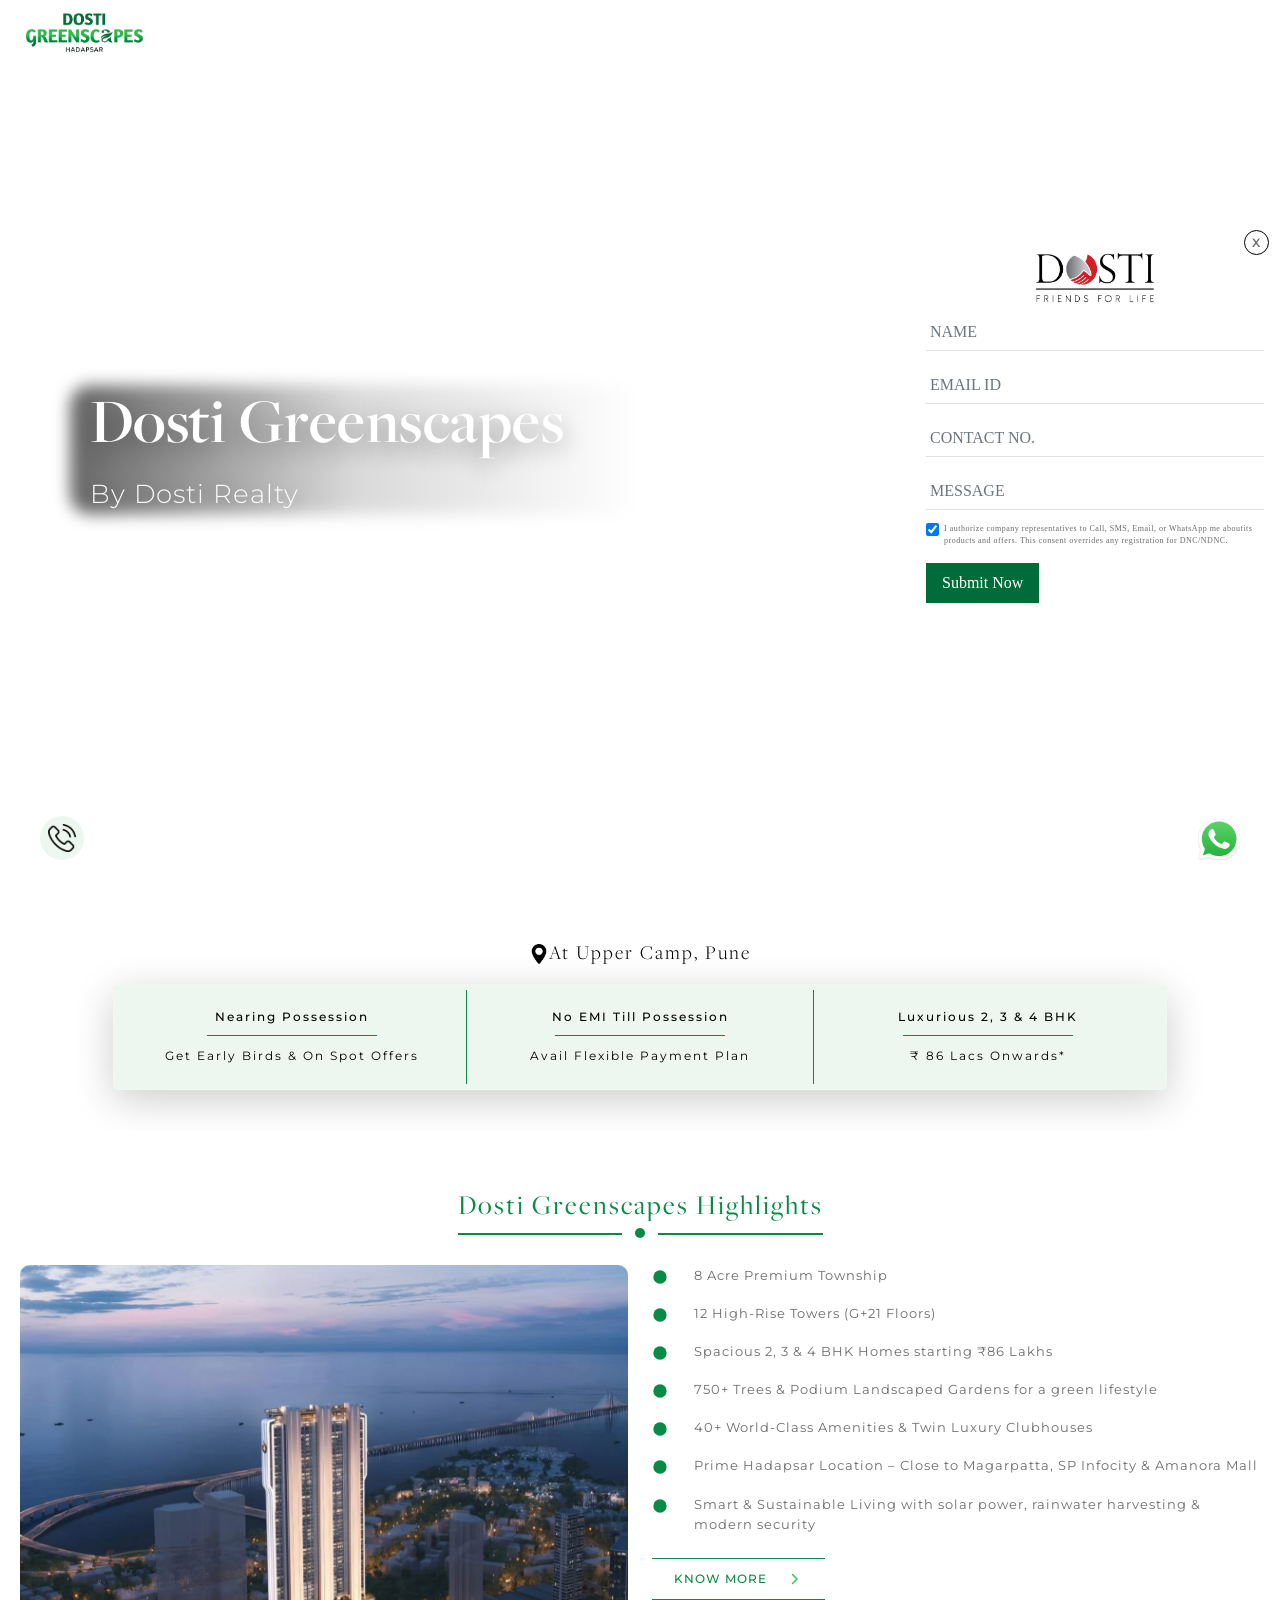
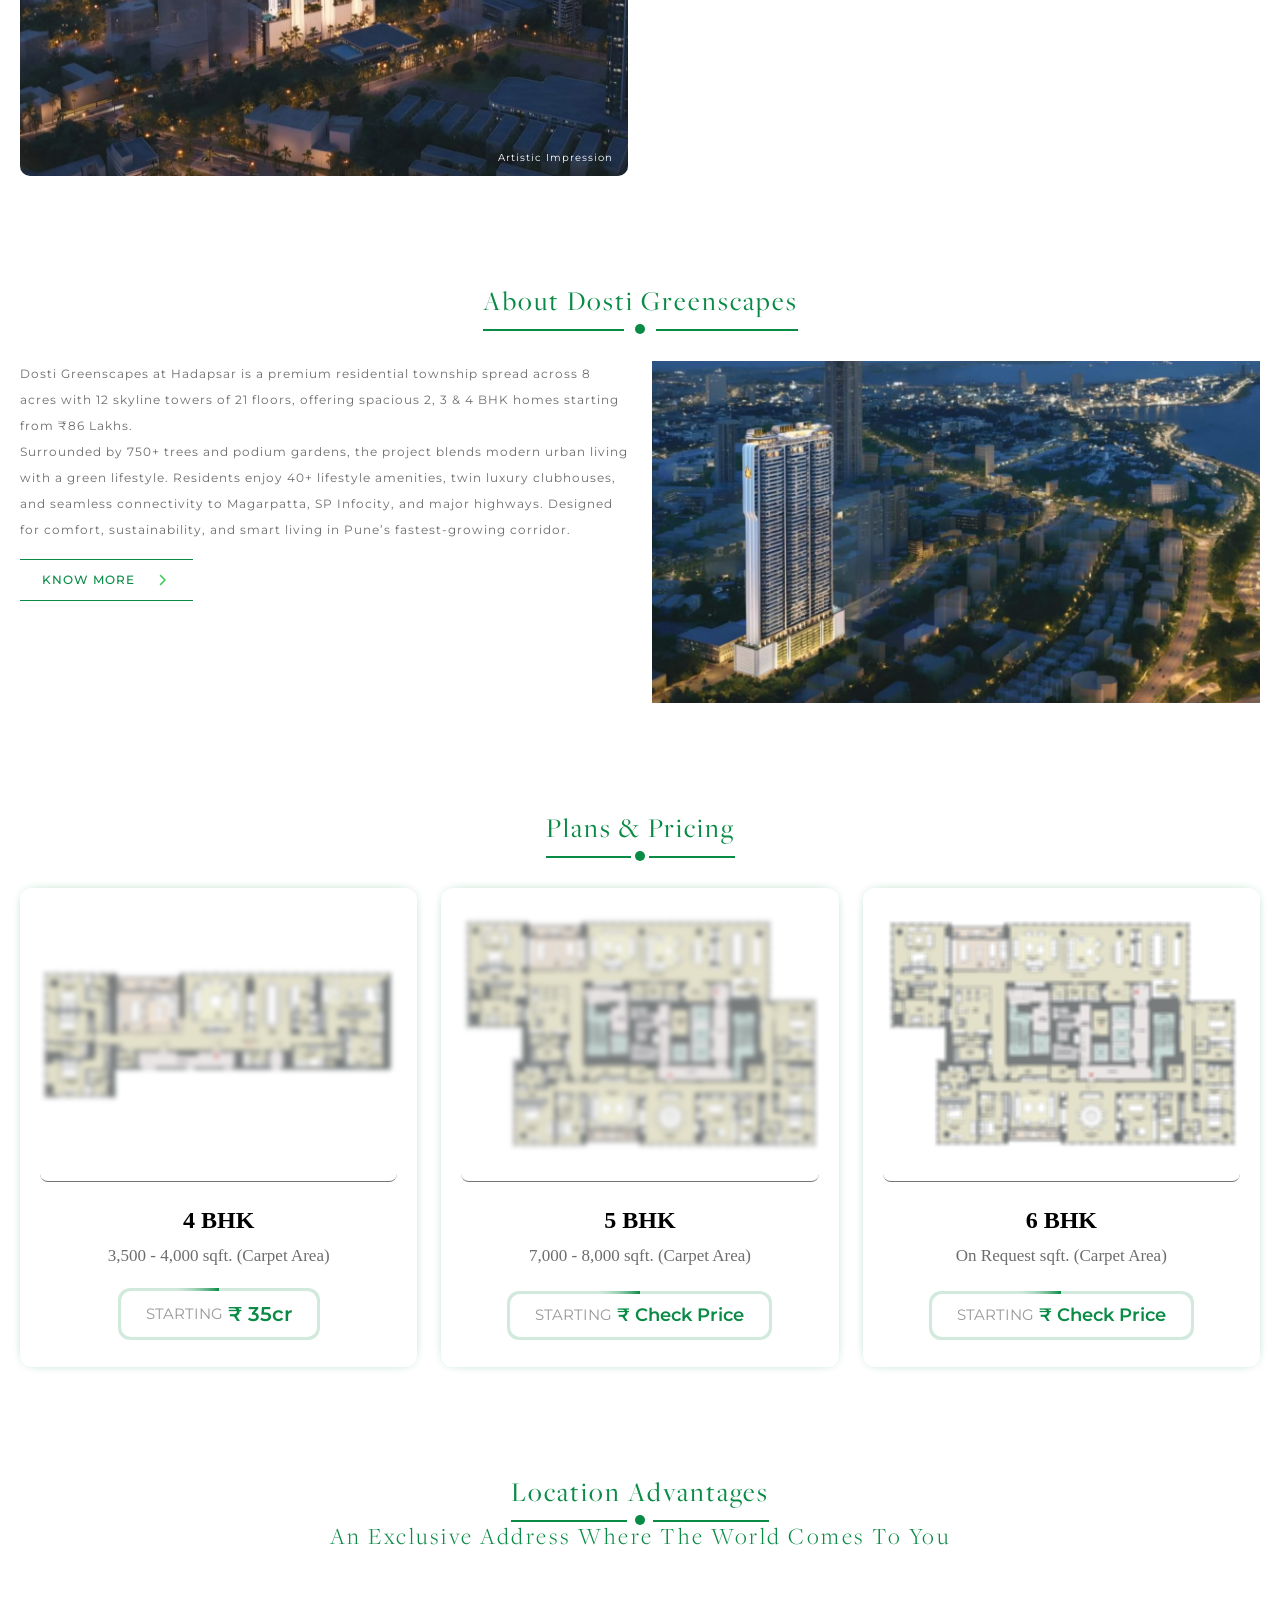
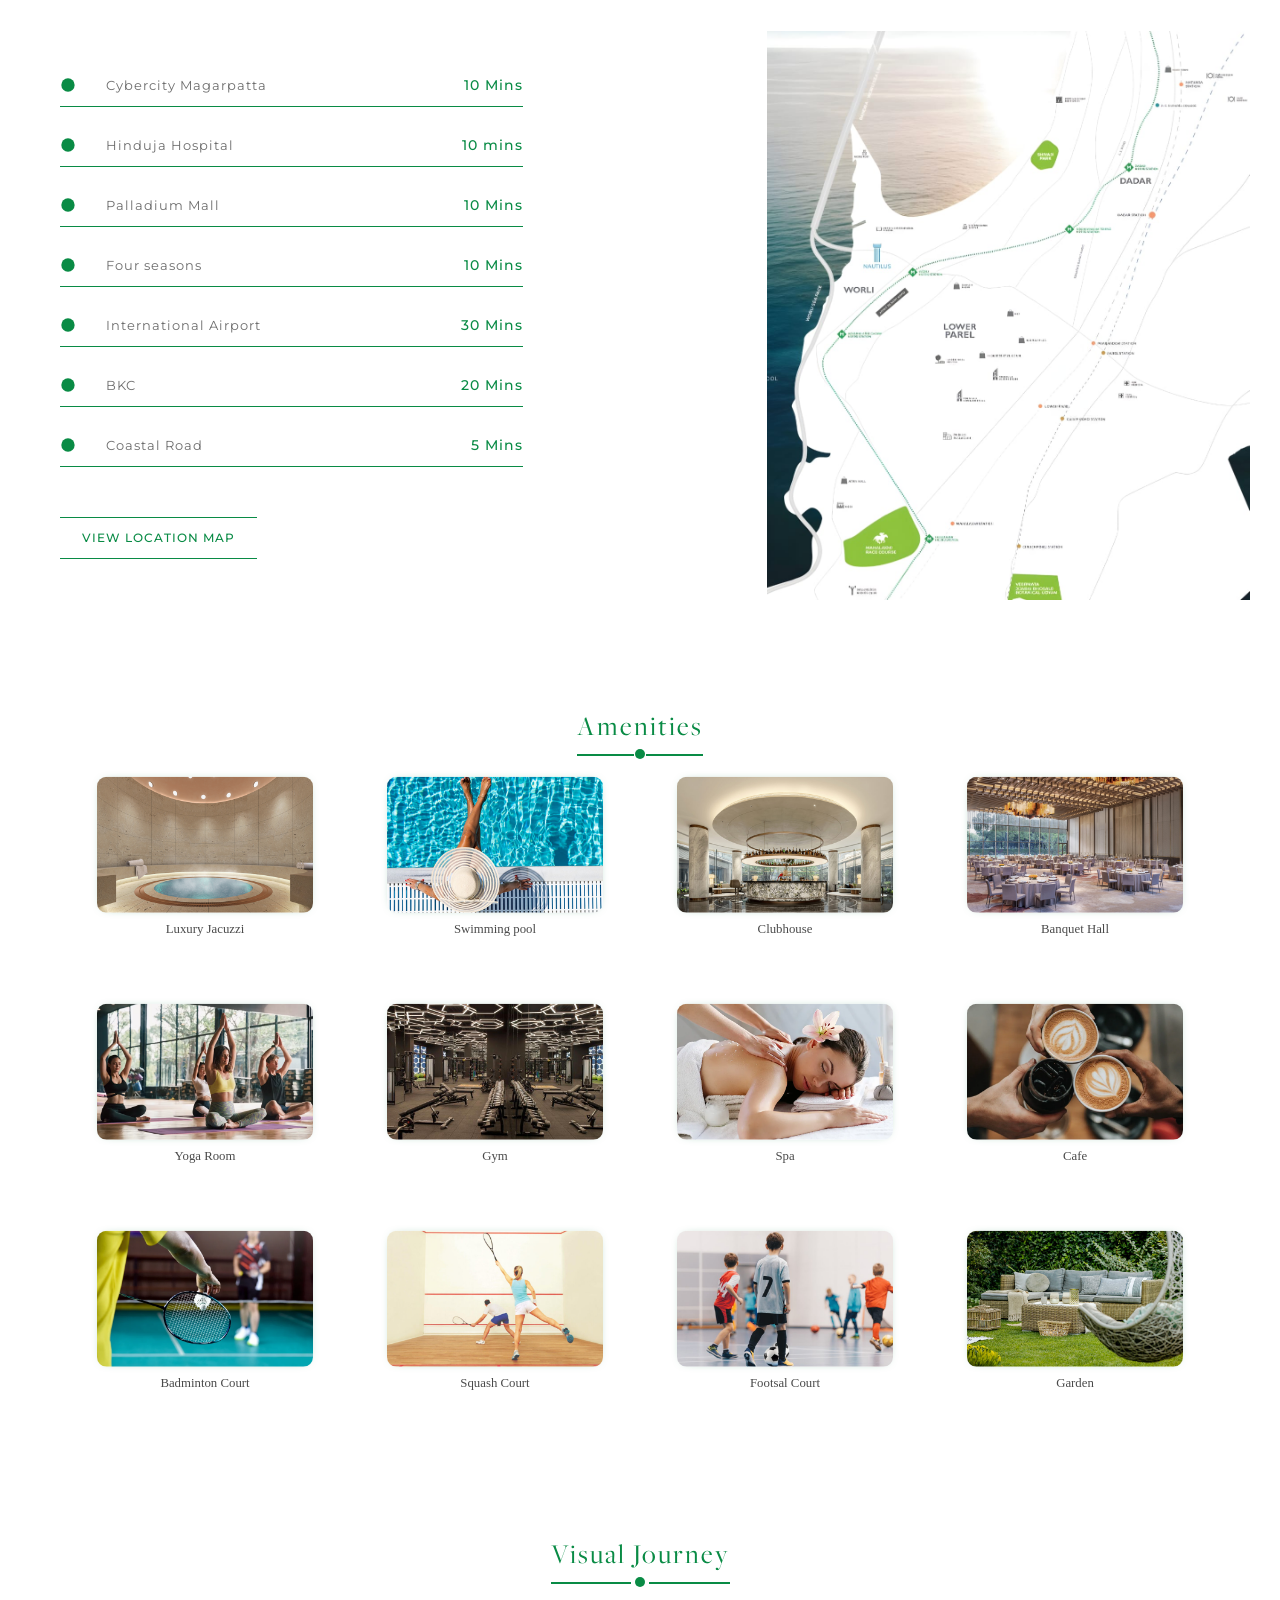
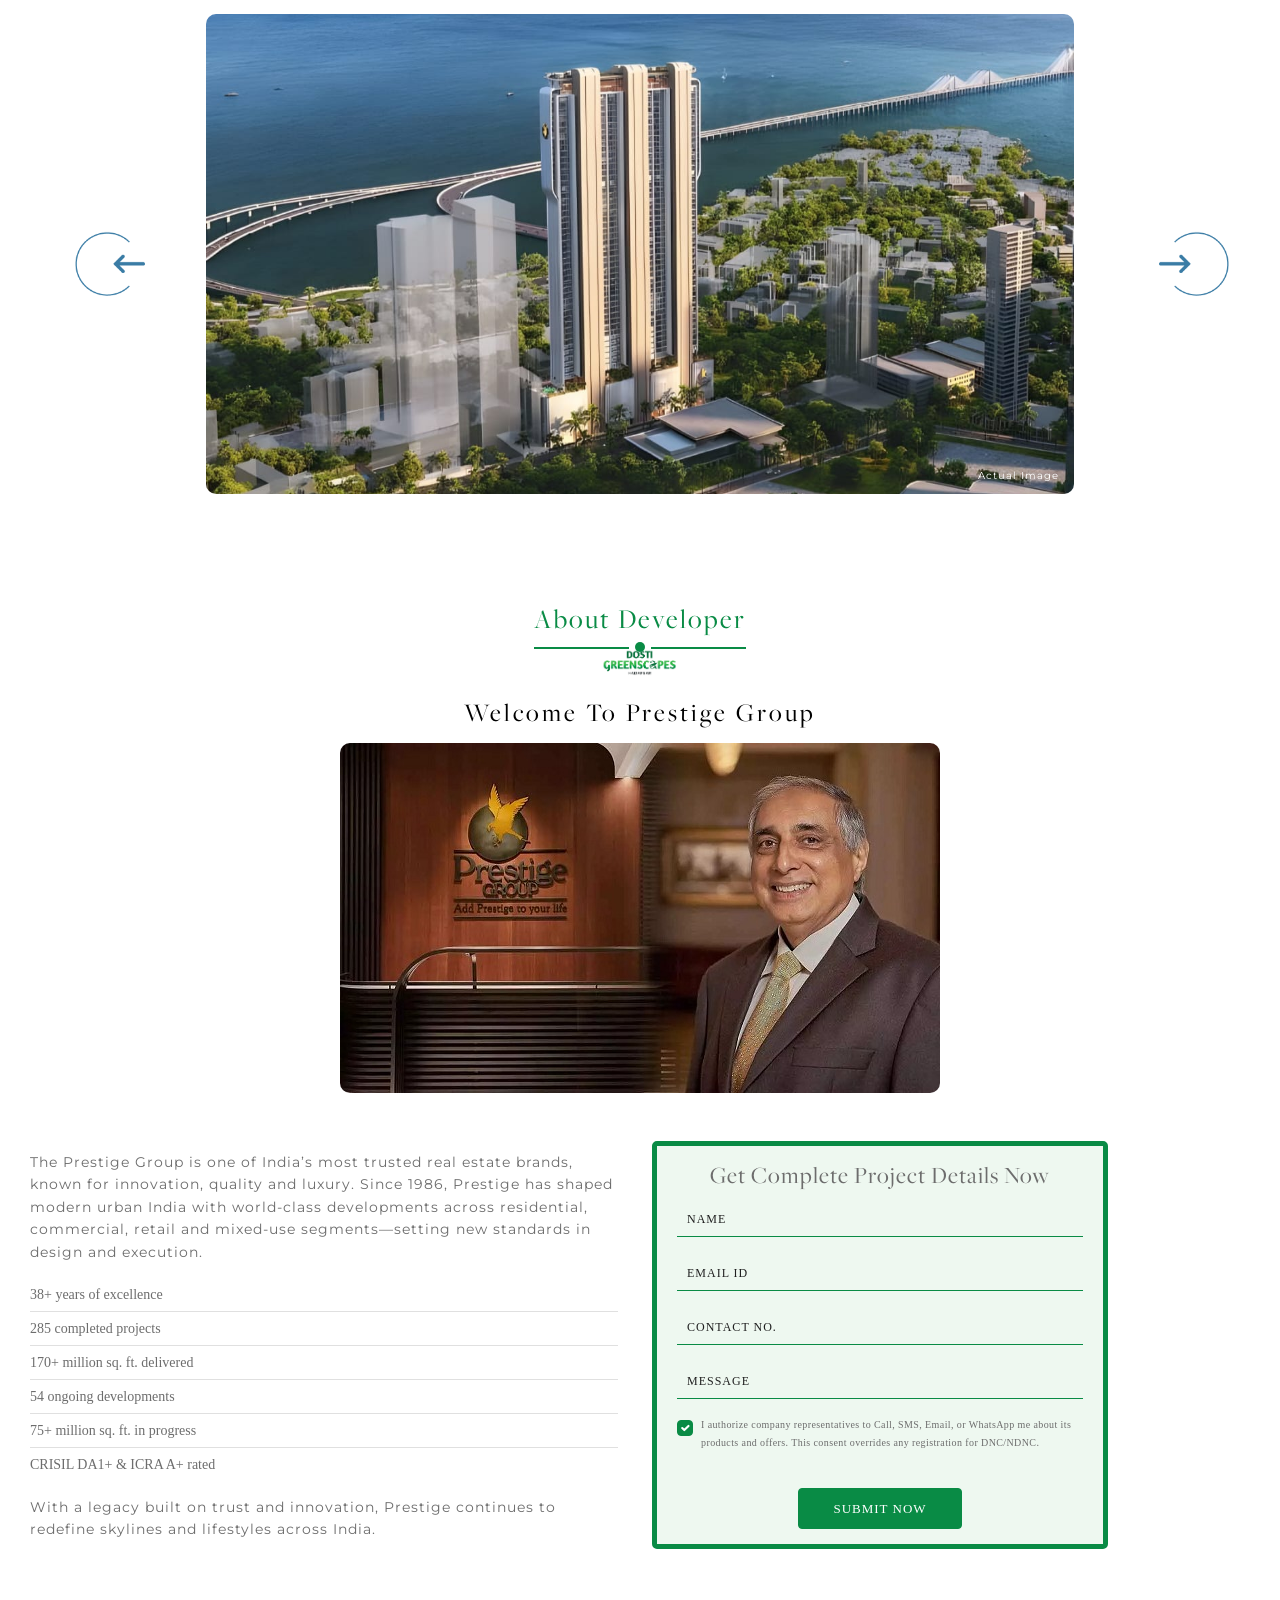
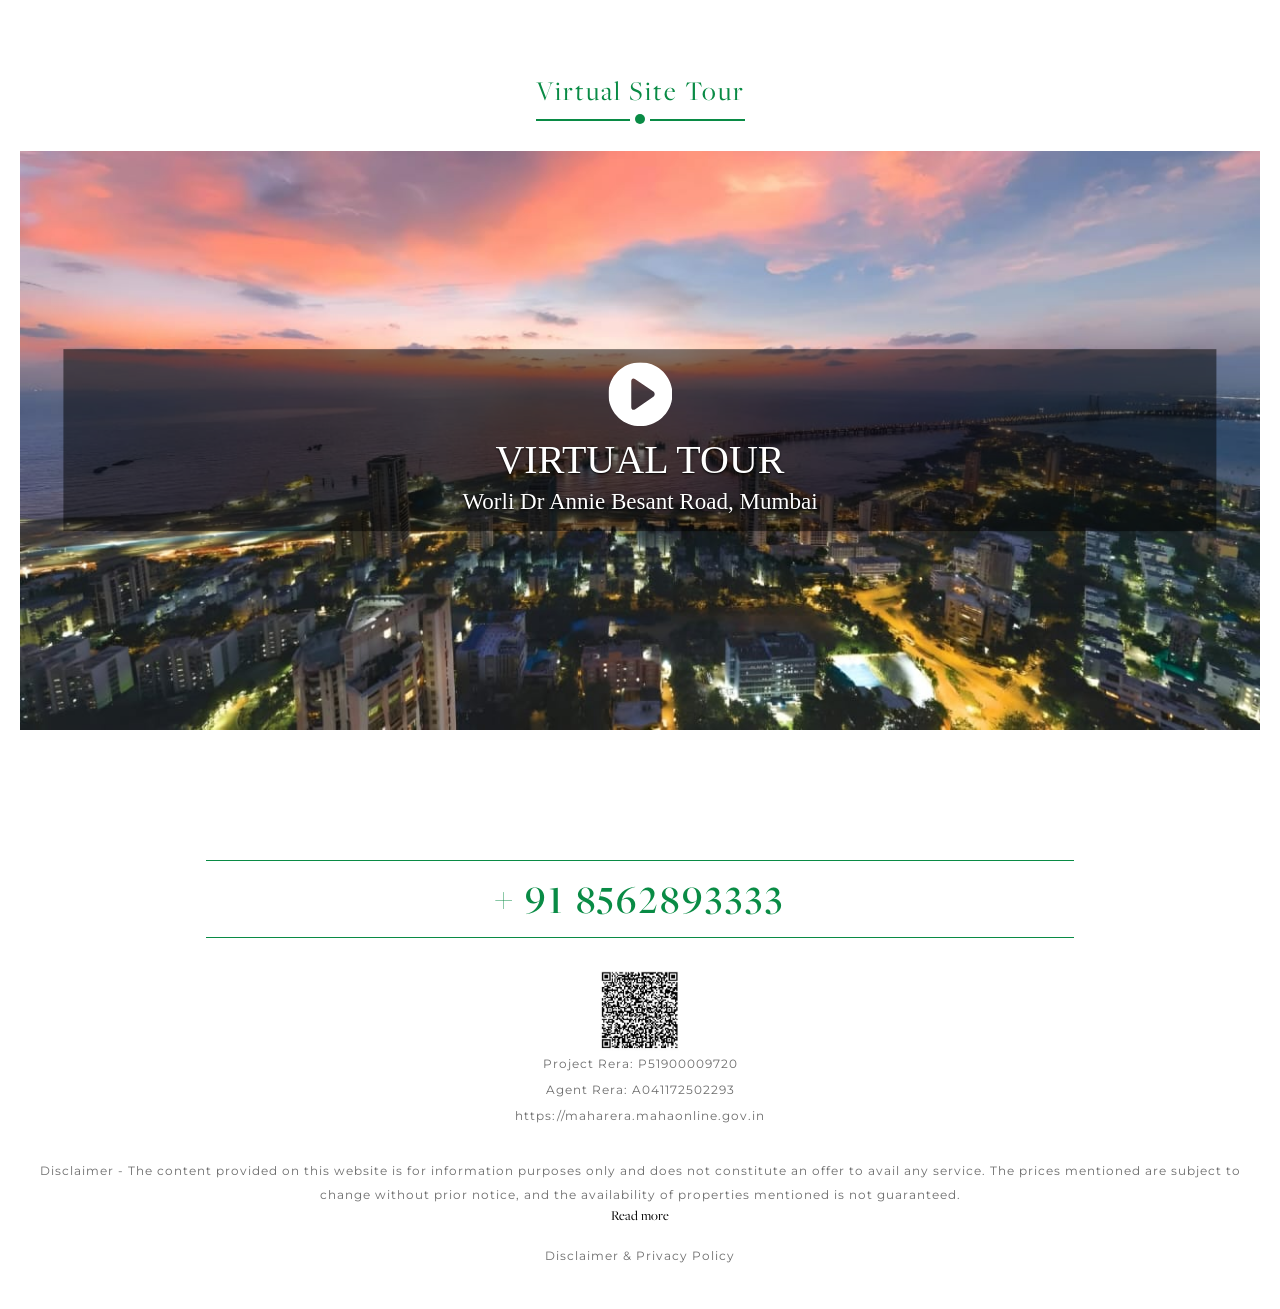
==== commit ccb0dbfb: "Initial commit" ====
--- a/index.html
+++ b/index.html
@@ -7,8 +7,7 @@
     <meta name="description" content="Prestige Nautilus, Worli, offers spacious 4, 5 & 6 BHK residences designed to suit various budgets and preferences. As a pre-launch offer, Prestige Nautilus Worli provides exclusive benefits that make it an attractive choice for discerning buyers.">
     <meta name="keywords" content="Prestige Nautilus, Worli - Dr. Annie Besant Road, 4, 5 & 6 BHK Apartments, prestige nautilus , prestige nautilus mumbai , prestige nautilus worli, prestige nautilus worli mumbai ">
 
-    <link rel="preload" href="images/banner1.webp" as="image" type="image/webp" fetchpriority="high">
-    <link rel="preload" href="images/banner1-sm.webp" as="image" type="image/webp" fetchpriority="high">
+    <link rel="preload" href="images/slide1.jpeg" as="image" type="image/jpeg" fetchpriority="high">
 
     <link rel="stylesheet" href="css/owl.carousel.min.css">
     <link rel="stylesheet" href="css/owl.theme.default.css">
@@ -164,11 +163,23 @@
 
     <div class="banner-section">
         <div class="container-fluid banner-container">
-            <div id="carouselExampleControls" class="carousel slide" data-bs-ride="carousel">
+            <div id="carouselExampleControls" class="carousel slide" data-bs-ride="carousel" data-bs-interval="3000" data-bs-pause="false">
                 <div class="carousel-inner">
                     <div class="carousel-item active">
-                        <img src="images/banner1.webp" class=" w-100 banner-img d-view" alt="..." fetchpriority="high" loading="eager">
-                        <img src="images/banner1-sm.webp" class="w-100 banner-mobile m-view" alt="..." fetchpriority="high" loading="eager">
+                        <img src="images/slide1.jpeg" class="w-100 banner-img d-view" alt="Dosti Greenscapes Banner 1" fetchpriority="high" loading="eager">
+                        <img src="images/slide1.jpeg" class="w-100 banner-mobile m-view" alt="Dosti Greenscapes Banner 1" fetchpriority="high" loading="eager">
+                    </div>
+                    <div class="carousel-item">
+                        <img src="images/slide2.jpeg" class="w-100 banner-img d-view" alt="Dosti Greenscapes Banner 2" loading="lazy">
+                        <img src="images/slide2.jpeg" class="w-100 banner-mobile m-view" alt="Dosti Greenscapes Banner 2" loading="lazy">
+                    </div>
+                    <div class="carousel-item">
+                        <img src="images/slide3.jpeg" class="w-100 banner-img d-view" alt="Dosti Greenscapes Banner 3" loading="lazy">
+                        <img src="images/slide3.jpeg" class="w-100 banner-mobile m-view" alt="Dosti Greenscapes Banner 3" loading="lazy">
+                    </div>
+                    <div class="carousel-item">
+                        <img src="images/slide4.jpeg" class="w-100 banner-img d-view" alt="Dosti Greenscapes Banner 4" loading="lazy">
+                        <img src="images/slide4.jpeg" class="w-100 banner-mobile m-view" alt="Dosti Greenscapes Banner 4" loading="lazy">
                     </div>
                 </div>
             </div>
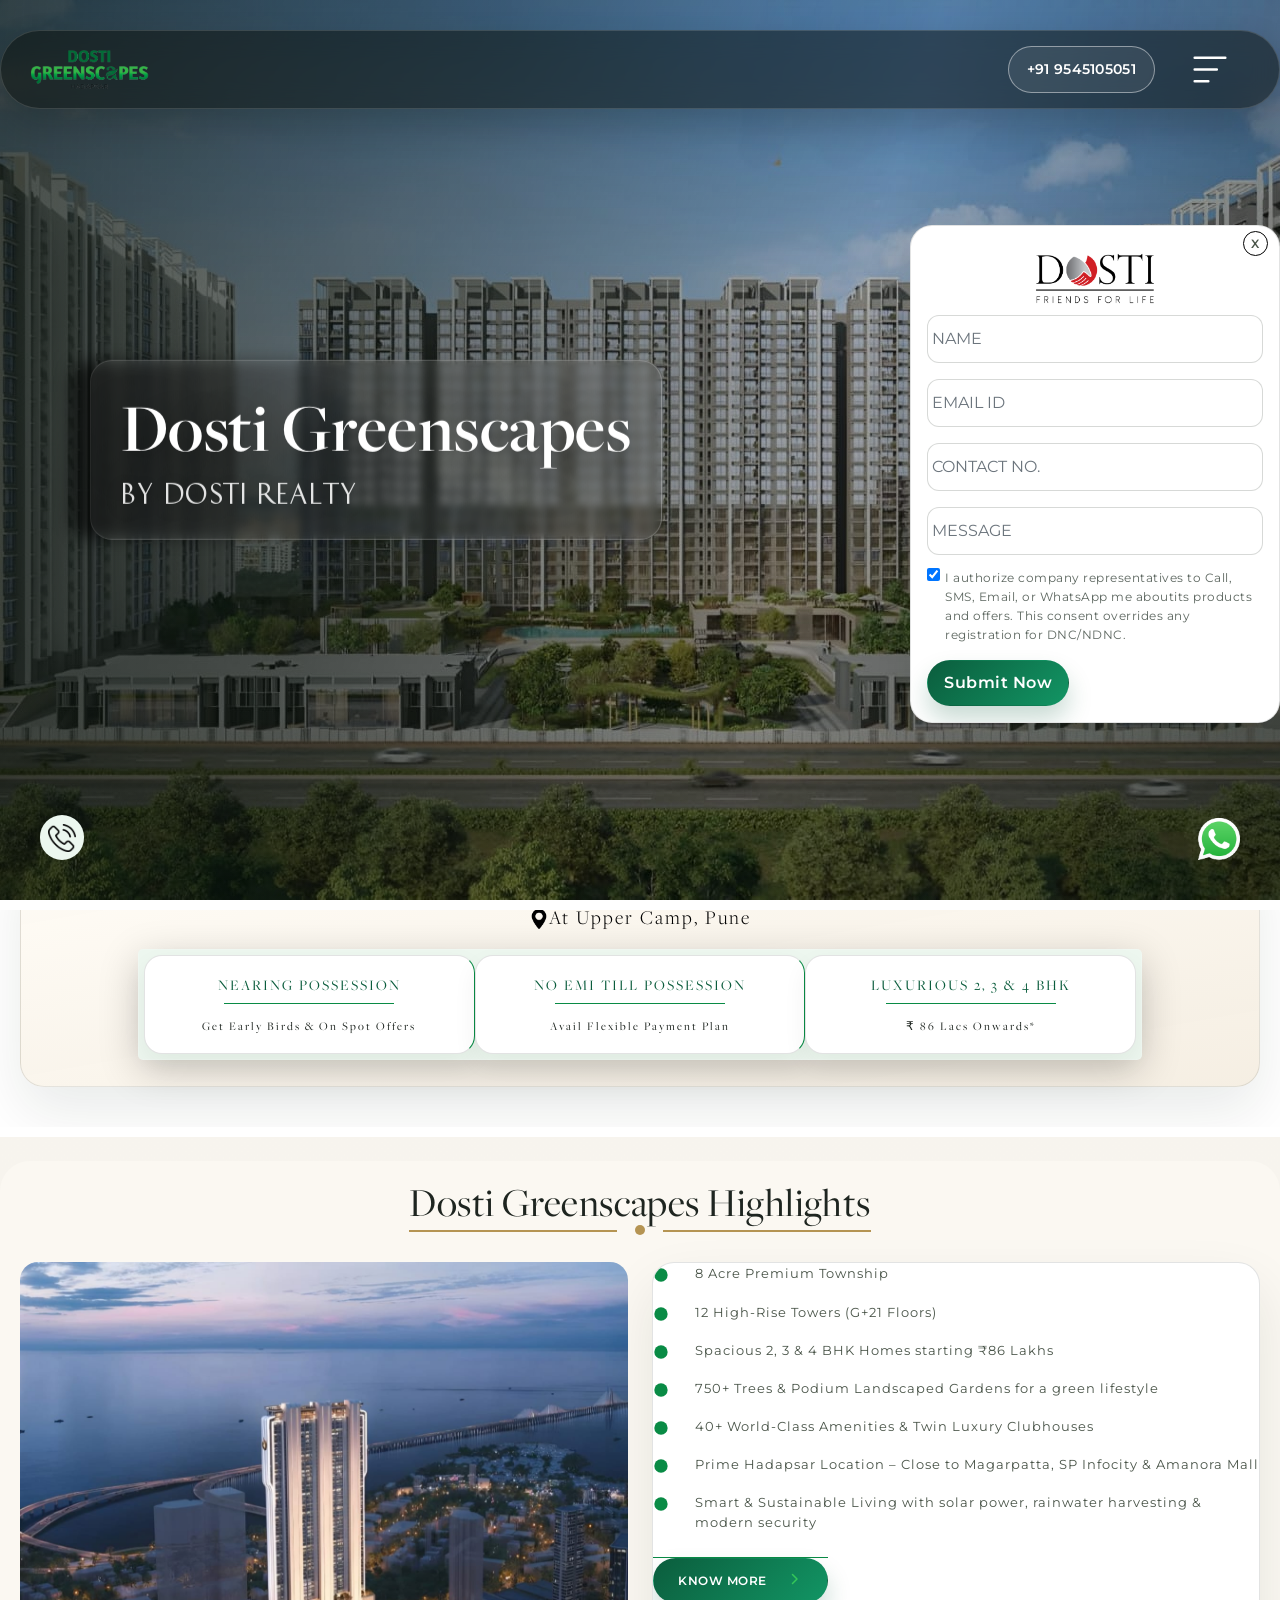
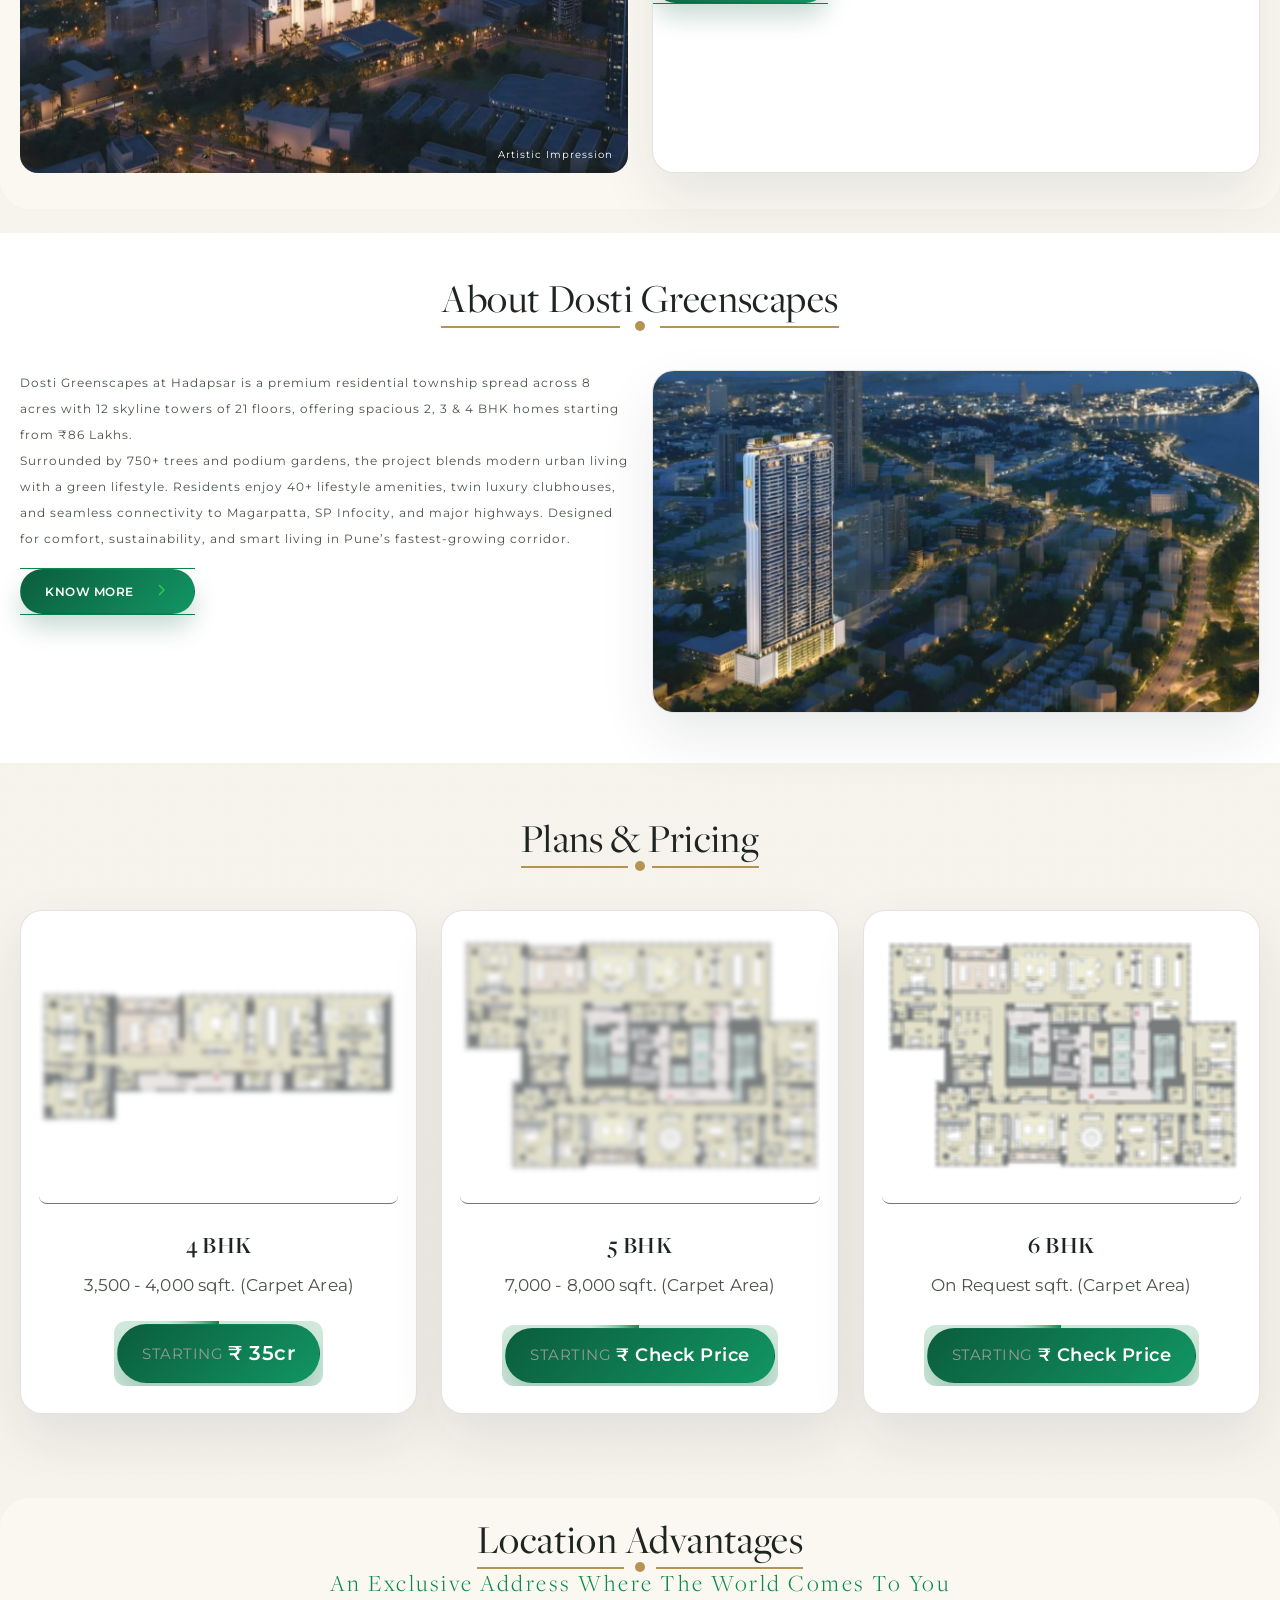
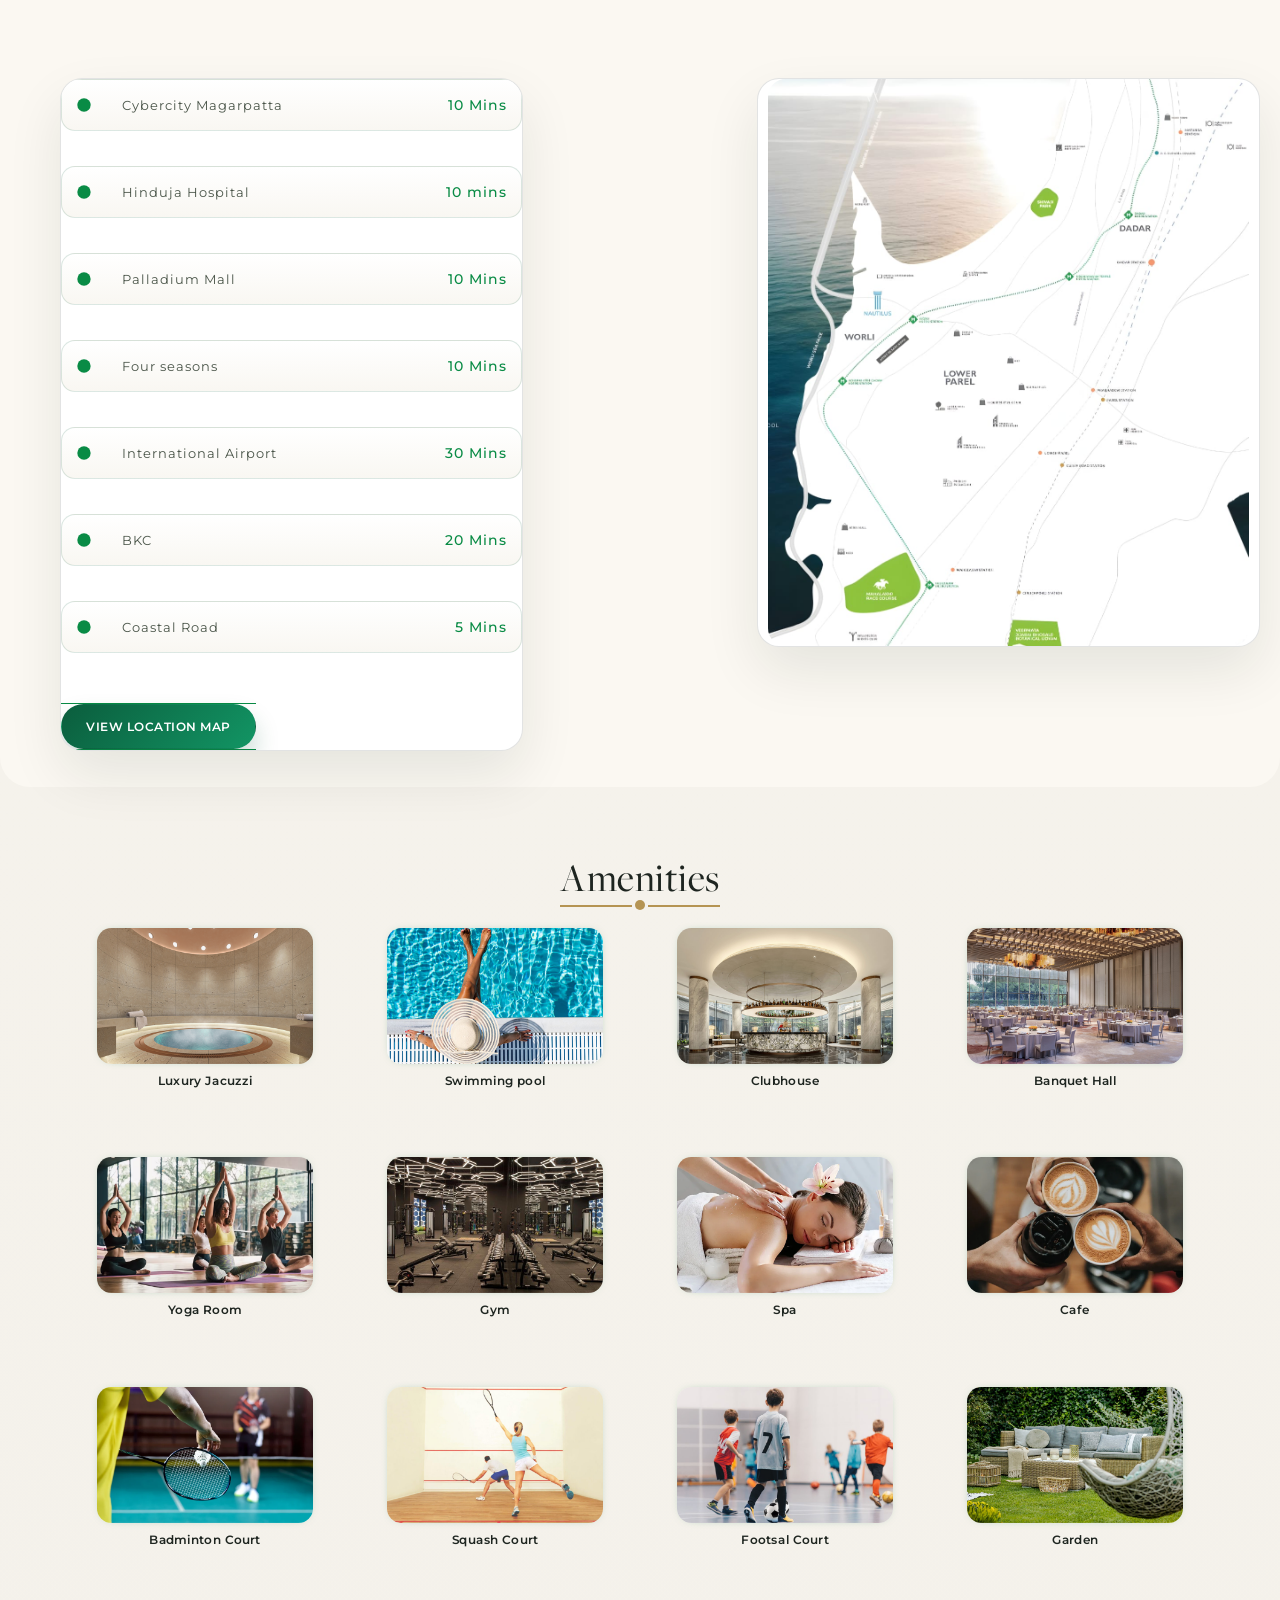
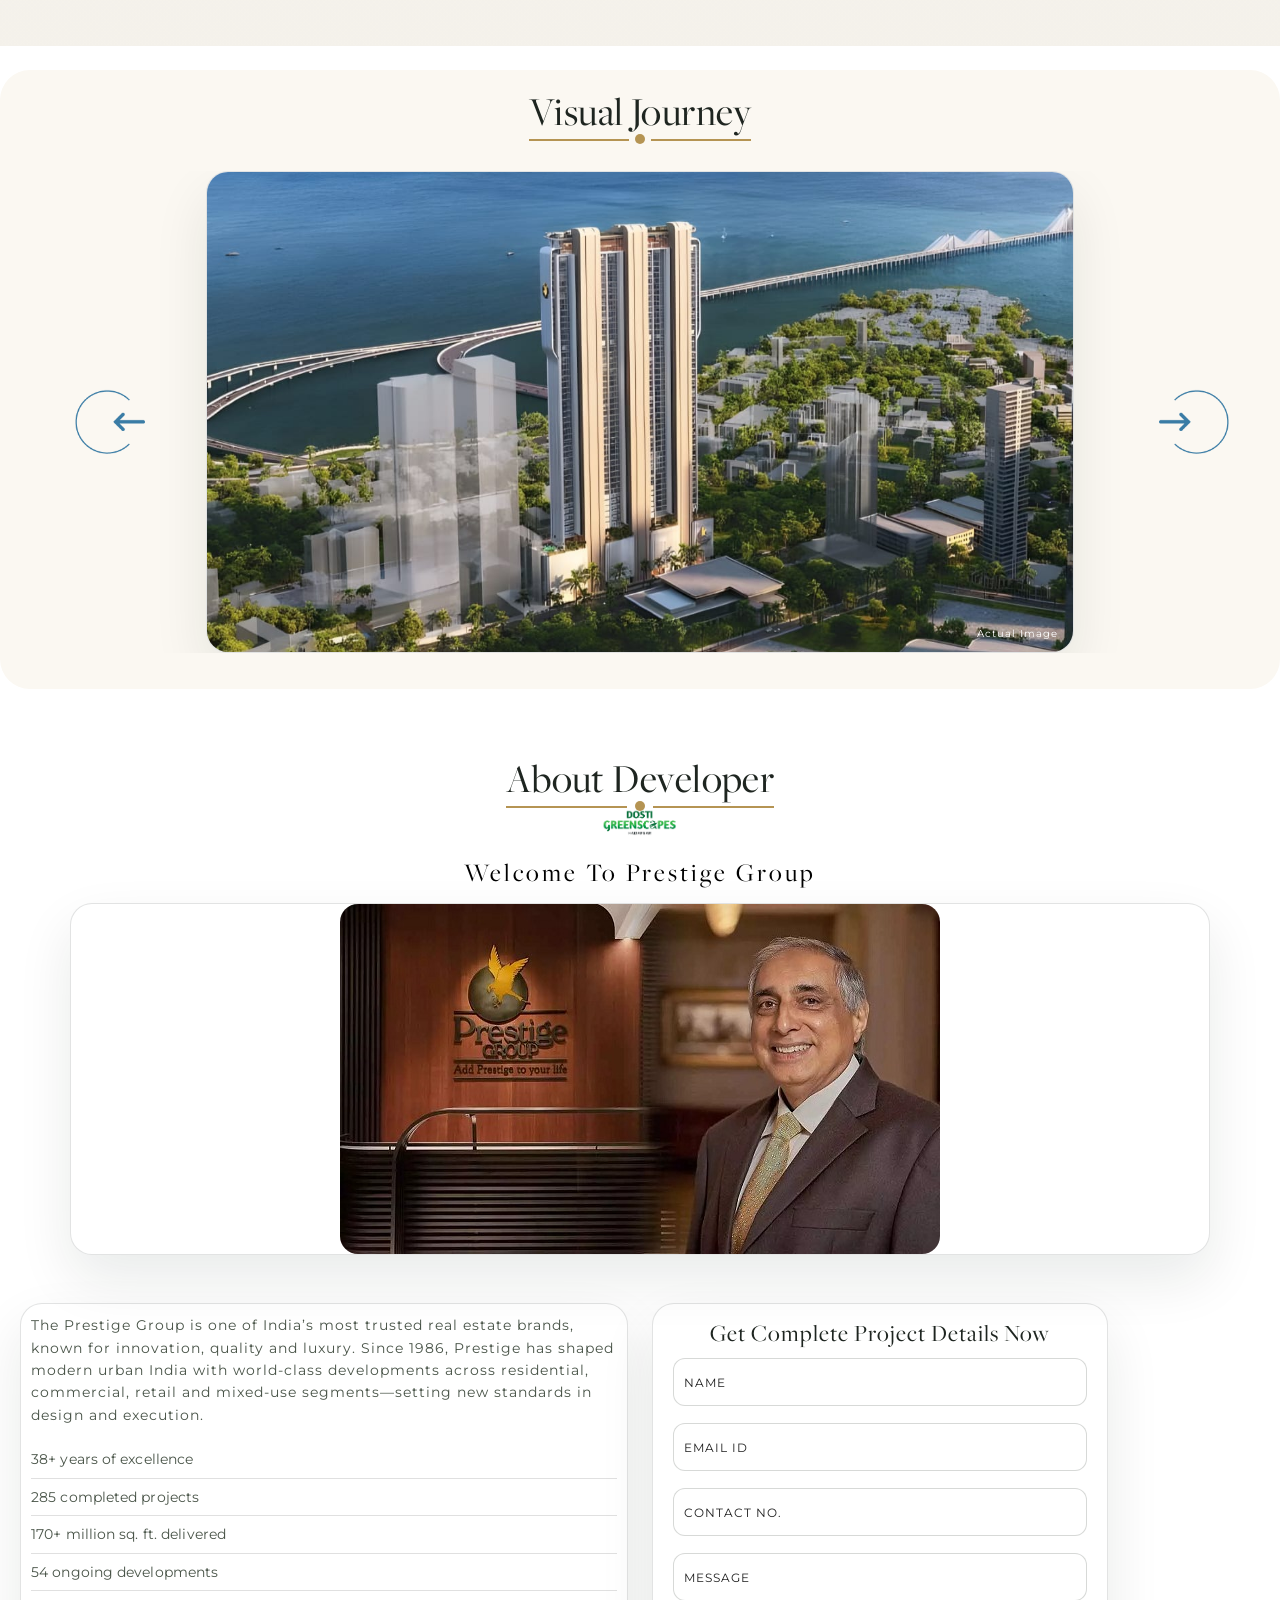
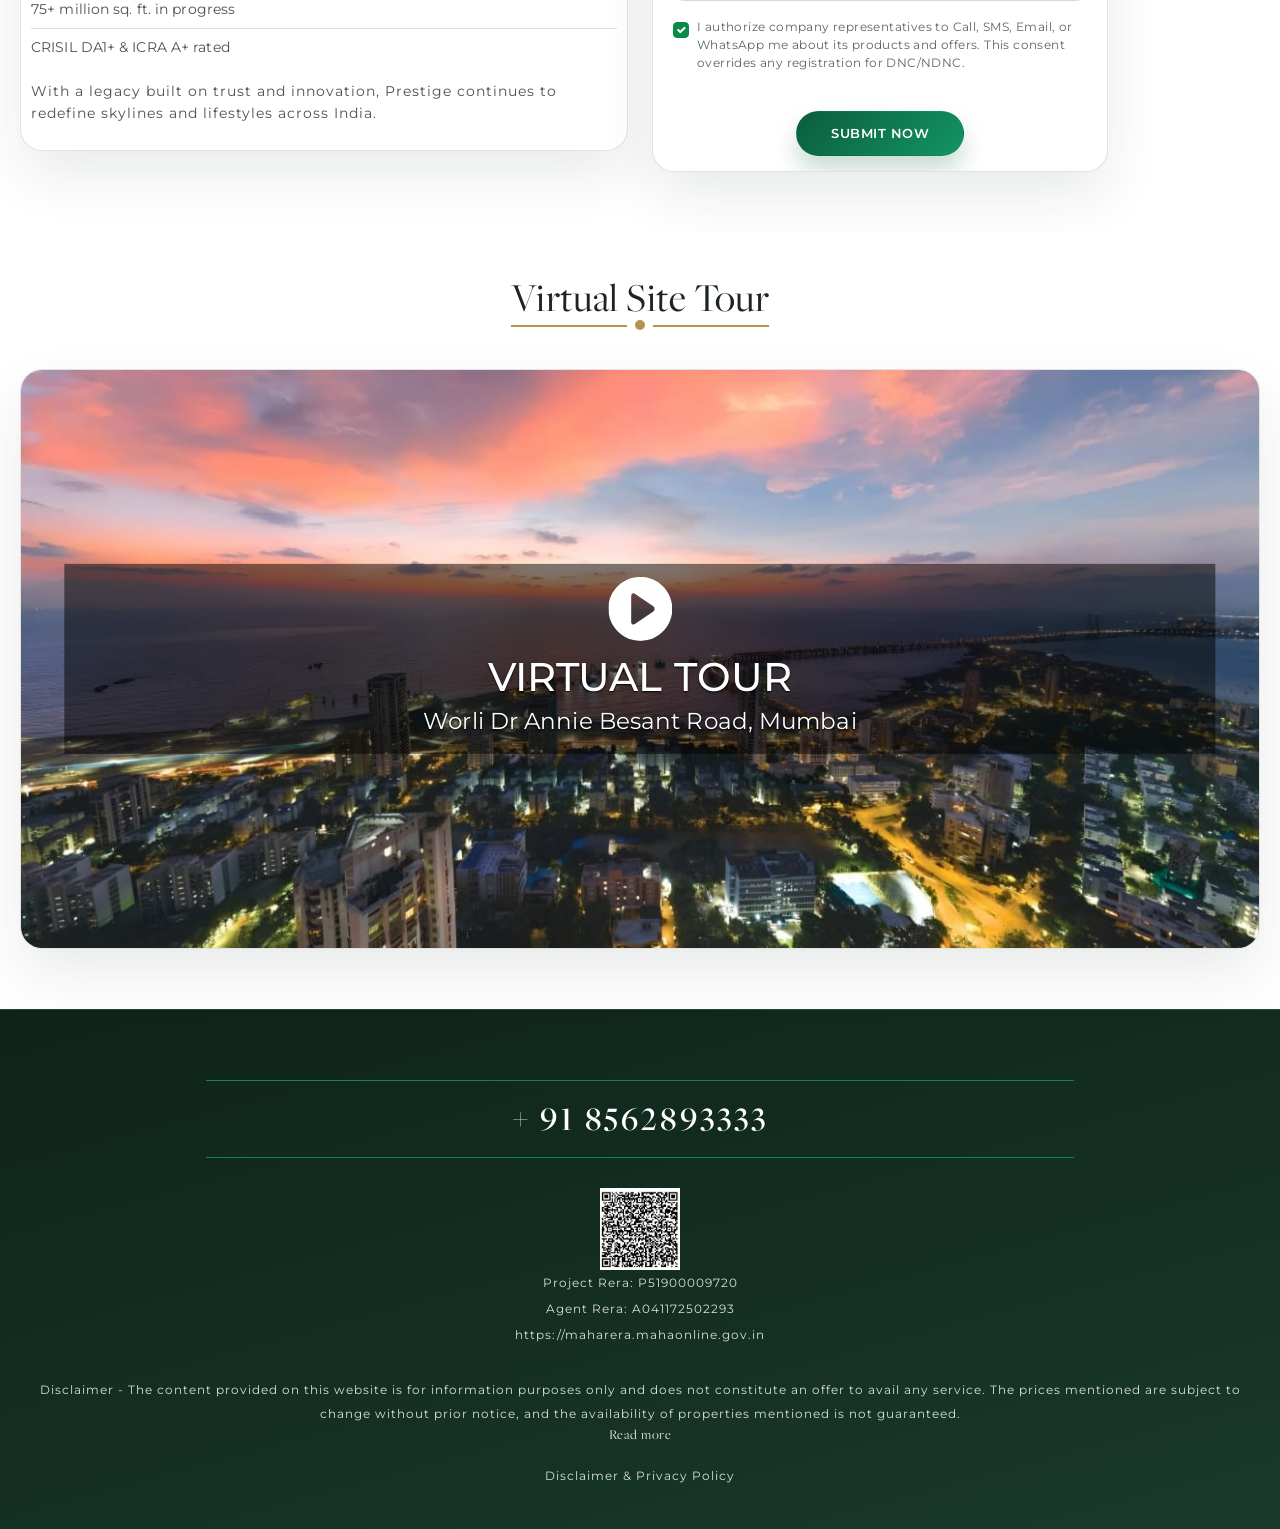
==== commit e1050f97: "Initial commit" ====
--- a/index.html
+++ b/index.html
@@ -3,7 +3,7 @@
 <head>
     <meta charset="UTF-8">
     <meta name="viewport" content="width=device-width, initial-scale=1.0">
-    <title>Prestige Nautilus | Worli - Dr. Annie Besant Road | 4, 5 & 6 BHK Apartments</title>
+    <title>Dosti Greenscapes | At Upper Camp, Pune | 4, 5 & 6 BHK Apartments</title>
     <meta name="description" content="Prestige Nautilus, Worli, offers spacious 4, 5 & 6 BHK residences designed to suit various budgets and preferences. As a pre-launch offer, Prestige Nautilus Worli provides exclusive benefits that make it an attractive choice for discerning buyers.">
     <meta name="keywords" content="Prestige Nautilus, Worli - Dr. Annie Besant Road, 4, 5 & 6 BHK Apartments, prestige nautilus , prestige nautilus mumbai , prestige nautilus worli, prestige nautilus worli mumbai ">
 
@@ -47,7 +47,7 @@
 
                 <div class="menu-section"> 
                     <div class="banner-call-section">
-                        <a class="navbar-call-btn" href="tel:+918562893333">+91 8562893333         
+                        <a class="navbar-call-btn" href="tel:+918562893333">+91 9545105051        
                         </a>                       
                     </div>
                     <div class="mobile-trigger">
@@ -165,7 +165,7 @@
         <div class="container-fluid banner-container">
             <div id="carouselExampleControls" class="carousel slide" data-bs-ride="carousel" data-bs-interval="3000" data-bs-pause="false">
                 <div class="carousel-inner">
-                    <div class="carousel-item active">
+                    <div class="carousel-item active" data-bs-interval="7000">
                         <img src="images/slide1.jpeg" class="w-100 banner-img d-view" alt="Dosti Greenscapes Banner 1" fetchpriority="high" loading="eager">
                         <img src="images/slide1.jpeg" class="w-100 banner-mobile m-view" alt="Dosti Greenscapes Banner 1" fetchpriority="high" loading="eager">
                     </div>
@@ -1430,6 +1430,390 @@
             </div>
         </div>
     </div>
+
+    <style>
+    :root {
+        --premium-bg: #f5f2eb;
+        --premium-bg-soft: #fbf8f2;
+        --premium-ink: #1e2520;
+        --premium-ink-soft: #495448;
+        --premium-accent: #0b5d3d;
+        --premium-accent-2: #129564;
+        --premium-gold: #b59453;
+        --premium-border: rgba(20, 31, 24, 0.12);
+        --premium-shadow: 0 24px 55px rgba(16, 29, 21, 0.09);
+    }
+
+    body {
+        font-family: var(--montserrat), sans-serif !important;
+        color: var(--premium-ink) !important;
+        background: linear-gradient(180deg, #f8f5ef 0%, #f2efe8 100%) !important;
+        letter-spacing: 0.1px;
+        line-height: 1.75;
+    }
+
+    body::before {
+        content: "";
+        position: fixed;
+        inset: 0;
+        z-index: -1;
+        pointer-events: none;
+        background:
+            radial-gradient(circle at 8% 8%, rgba(11, 93, 61, 0.08), transparent 28%),
+            radial-gradient(circle at 92% 15%, rgba(181, 148, 83, 0.12), transparent 28%),
+            radial-gradient(circle at 30% 95%, rgba(18, 149, 100, 0.08), transparent 22%);
+    }
+
+    h1, h2, h3, h4, h5, h6, .headline, .section-heading h2, .plan-title {
+        font-family: var(--freight), serif !important;
+        letter-spacing: 0.45px;
+        color: var(--premium-ink);
+    }
+
+    p, li, a, input, button, label, .distance p, .sqft-info {
+        font-family: var(--montserrat), sans-serif !important;
+        color: var(--premium-ink-soft);
+    }
+
+    .section-heading h2 {
+        font-size: clamp(30px, 3.2vw, 46px) !important;
+        font-weight: 500 !important;
+        color: var(--premium-ink) !important;
+    }
+
+    .section-heading::before,
+    .section-heading::after,
+    .section-heading .dot {
+        background-color: var(--premium-gold) !important;
+    }
+
+    .header {
+        padding-top: 18px;
+    }
+
+    .header .navbar,
+    .navbar.fixed {
+        background: rgba(8, 15, 11, 0.5) !important;
+        backdrop-filter: blur(12px);
+        border: 1px solid rgba(255, 255, 255, 0.14);
+        border-radius: 999px;
+        box-shadow: 0 16px 35px rgba(5, 10, 7, 0.2);
+        width: min(94%, 1220px);
+        margin: 0 auto;
+        padding: 14px 24px !important;
+        top: 12px !important;
+    }
+
+    .navbar.fixed {
+        background: rgba(255, 252, 246, 0.86) !important;
+        border-color: rgba(15, 30, 22, 0.1);
+        box-shadow: var(--premium-shadow);
+    }
+
+    .banner-call-section {
+        border: 1px solid rgba(255, 255, 255, 0.45) !important;
+        background: rgba(255, 255, 255, 0.08);
+        border-radius: 999px !important;
+        padding: 10px 18px !important;
+    }
+
+    .navbar.fixed .banner-call-section {
+        background: rgba(11, 93, 61, 0.06);
+        border-color: rgba(11, 93, 61, 0.32) !important;
+    }
+
+    .navbar-call-btn {
+        font-weight: 600 !important;
+        letter-spacing: 0.3px !important;
+    }
+
+    .banner-section .carousel-inner::after {
+        content: "";
+        position: absolute;
+        inset: 0;
+        background:
+            linear-gradient(105deg, rgba(6, 16, 10, 0.72) 0%, rgba(6, 16, 10, 0.46) 32%, rgba(6, 16, 10, 0.12) 62%, rgba(6, 16, 10, 0.48) 100%),
+            linear-gradient(180deg, rgba(0, 0, 0, 0.05) 0%, rgba(0, 0, 0, 0.35) 100%);
+        z-index: 1;
+        pointer-events: none;
+    }
+
+    .banner-text {
+        z-index: 2 !important;
+        max-width: 640px;
+        padding: 28px 30px;
+        border-radius: 22px;
+        border: 1px solid rgba(255, 255, 255, 0.22);
+        background: linear-gradient(145deg, rgba(255, 255, 255, 0.14), rgba(255, 255, 255, 0.04));
+        backdrop-filter: blur(4px);
+    }
+
+    .banner-text .headline {
+        font-size: clamp(34px, 5.4vw, 76px) !important;
+        color: #fff !important;
+        text-shadow: 0 10px 38px rgba(0, 0, 0, 0.52);
+        margin-bottom: 8px;
+    }
+
+    .banner-text .subline {
+        font-size: clamp(17px, 2vw, 28px) !important;
+        font-family: var(--historypro), serif !important;
+        letter-spacing: 0.8px;
+        color: rgba(255, 255, 255, 0.92) !important;
+    }
+
+    .banner-new-design {
+        margin-top: -62px;
+        position: relative;
+        z-index: 5;
+        border-radius: 24px;
+        padding: 26px 28px !important;
+        background: linear-gradient(170deg, rgba(255, 252, 246, 0.98), rgba(245, 238, 226, 0.97));
+        border: 1px solid rgba(40, 52, 44, 0.12);
+        box-shadow: var(--premium-shadow);
+    }
+
+    .banner-details > div {
+        border: 1px solid var(--premium-border);
+        background: #fff;
+        box-shadow: 0 10px 24px rgba(20, 33, 24, 0.06);
+        border-radius: 18px;
+        padding: 16px 14px;
+    }
+
+    .banner-details h5 {
+        color: var(--premium-accent) !important;
+        font-size: 15px !important;
+        text-transform: uppercase;
+        letter-spacing: 1px;
+    }
+
+    .banner-details h4 {
+        color: var(--premium-ink) !important;
+    }
+
+    .side_btn .navbar-query-btn,
+    .know-more-btn a,
+    .btn-inner,
+    .submit_btn,
+    .footer-form-btn,
+    .project-overview_btn {
+        border-radius: 999px !important;
+        border: 1px solid transparent !important;
+        background: linear-gradient(135deg, var(--premium-accent), var(--premium-accent-2)) !important;
+        color: #fff !important;
+        font-weight: 600 !important;
+        letter-spacing: 0.5px !important;
+        box-shadow: 0 14px 24px rgba(11, 93, 61, 0.22);
+    }
+
+    .know-more-btn a,
+    .btn-inner {
+        padding: 11px 24px !important;
+    }
+
+    .know-more-btn a:hover,
+    .btn-inner:hover,
+    .submit_btn:hover,
+    .footer-form-btn:hover,
+    .project-overview_btn:hover {
+        transform: translateY(-2px);
+        box-shadow: 0 18px 30px rgba(11, 93, 61, 0.28);
+    }
+
+    .highlights-section,
+    .about-section,
+    .pricing-section,
+    .location-section,
+    .Aminities,
+    .gallery-section,
+    .about-developer,
+    .virtual_tour {
+        position: relative;
+        z-index: 1;
+    }
+
+    .highlights-section::before,
+    .location-section::before,
+    .gallery-section::before {
+        content: "";
+        position: absolute;
+        inset: 24px 0;
+        border-radius: 30px;
+        background: var(--premium-bg-soft);
+        z-index: -1;
+    }
+
+    .highlight-details-sec,
+    .plan-card,
+    .location-flex,
+    .gallery-details,
+    .footer-from,
+    .developer-content,
+    .popup-form,
+    .virtual_tour .position-relative,
+    .location-map-img,
+    .about-image,
+    .footer-img {
+        background: #fff !important;
+        border-radius: 22px !important;
+        border: 1px solid var(--premium-border) !important;
+        box-shadow: var(--premium-shadow);
+        overflow: hidden;
+    }
+
+    .plan-card {
+        padding: 18px !important;
+        transition: transform 0.35s ease, box-shadow 0.35s ease !important;
+    }
+
+    .plan-card:hover,
+    .gallery-details:hover,
+    .location-map-img:hover,
+    .about-image:hover {
+        transform: translateY(-6px);
+        box-shadow: 0 30px 44px rgba(11, 24, 16, 0.13);
+    }
+
+    .Aminities .imgBtn,
+    .amnt-img,
+    .highlight-image img,
+    .location-map-img img,
+    .about-image img,
+    .footer-img img,
+    .virtual_tour img {
+        border-radius: 18px !important;
+    }
+
+    .Aminities .imgtext {
+        color: var(--premium-ink) !important;
+        font-size: 15px !important;
+        font-weight: 600;
+        letter-spacing: 0.4px;
+    }
+
+    .location-content {
+        border: 1px solid rgba(11, 93, 61, 0.14);
+        border-radius: 14px;
+        padding: 12px 14px !important;
+        background: linear-gradient(180deg, #fff, #f9f7f2);
+    }
+
+    .location-content + .location-content {
+        margin-top: 10px;
+    }
+
+    .form-control {
+        height: 48px !important;
+        border-radius: 12px !important;
+        border: 1px solid rgba(33, 45, 36, 0.18) !important;
+        background: #fff !important;
+        color: var(--premium-ink) !important;
+        box-shadow: none !important;
+    }
+
+    .form-control:focus {
+        border-color: var(--premium-accent) !important;
+        box-shadow: 0 0 0 0.2rem rgba(11, 93, 61, 0.14) !important;
+    }
+
+    .form-check-label,
+    .checkbox-section {
+        font-size: 12px !important;
+        line-height: 1.6;
+        color: #5c665f !important;
+    }
+
+    .popup-section .modal-content {
+        border-radius: 22px;
+        border: 1px solid rgba(34, 49, 39, 0.14);
+        box-shadow: 0 24px 45px rgba(11, 24, 16, 0.22);
+        background: linear-gradient(180deg, #fefdf9, #f8f3e8);
+    }
+
+    .footer-section {
+        background: linear-gradient(165deg, #0f231a 0%, #142f22 55%, #193a2a 100%) !important;
+        border-top: 1px solid rgba(255, 255, 255, 0.08);
+    }
+
+    .footer-section p,
+    .footer-section a,
+    .footer-section h6 {
+        color: rgba(243, 247, 244, 0.88) !important;
+    }
+
+    .footer-contact-number a {
+        font-size: clamp(22px, 2.8vw, 34px) !important;
+        color: #fff !important;
+        font-family: var(--freight), serif !important;
+        letter-spacing: 1.3px;
+    }
+
+    .bottom-fixed-bar {
+        background: rgba(255, 255, 255, 0.96) !important;
+        border-top: 1px solid rgba(12, 36, 24, 0.12);
+        box-shadow: 0 -12px 25px rgba(16, 28, 21, 0.1);
+    }
+
+    .bottom-fixed-bar a span {
+        color: var(--premium-ink) !important;
+        font-weight: 600;
+        font-size: 13px;
+        letter-spacing: 0.3px;
+    }
+
+    .newc {
+        padding-top: 42px !important;
+    }
+
+    @media (max-width: 991px) {
+        .header .navbar,
+        .navbar.fixed {
+            width: calc(100% - 28px);
+            border-radius: 20px;
+            padding: 12px 14px !important;
+            top: 8px !important;
+        }
+
+        .banner-text {
+            left: 5% !important;
+            max-width: 88%;
+            padding: 18px 16px;
+        }
+
+        .banner-new-design {
+            margin-top: -24px;
+            padding: 16px !important;
+            border-radius: 16px;
+        }
+    }
+
+    @media (max-width: 767px) {
+        .section-heading h2 {
+            font-size: 28px !important;
+        }
+
+        .newc {
+            padding-top: 24px !important;
+        }
+
+        .highlights-section::before,
+        .location-section::before,
+        .gallery-section::before {
+            inset: 8px 0;
+            border-radius: 0;
+        }
+
+        .plan-card,
+        .highlight-details-sec,
+        .location-flex,
+        .gallery-details,
+        .footer-from,
+        .developer-content {
+            border-radius: 16px !important;
+        }
+    }
+    </style>
 
     
     <script>
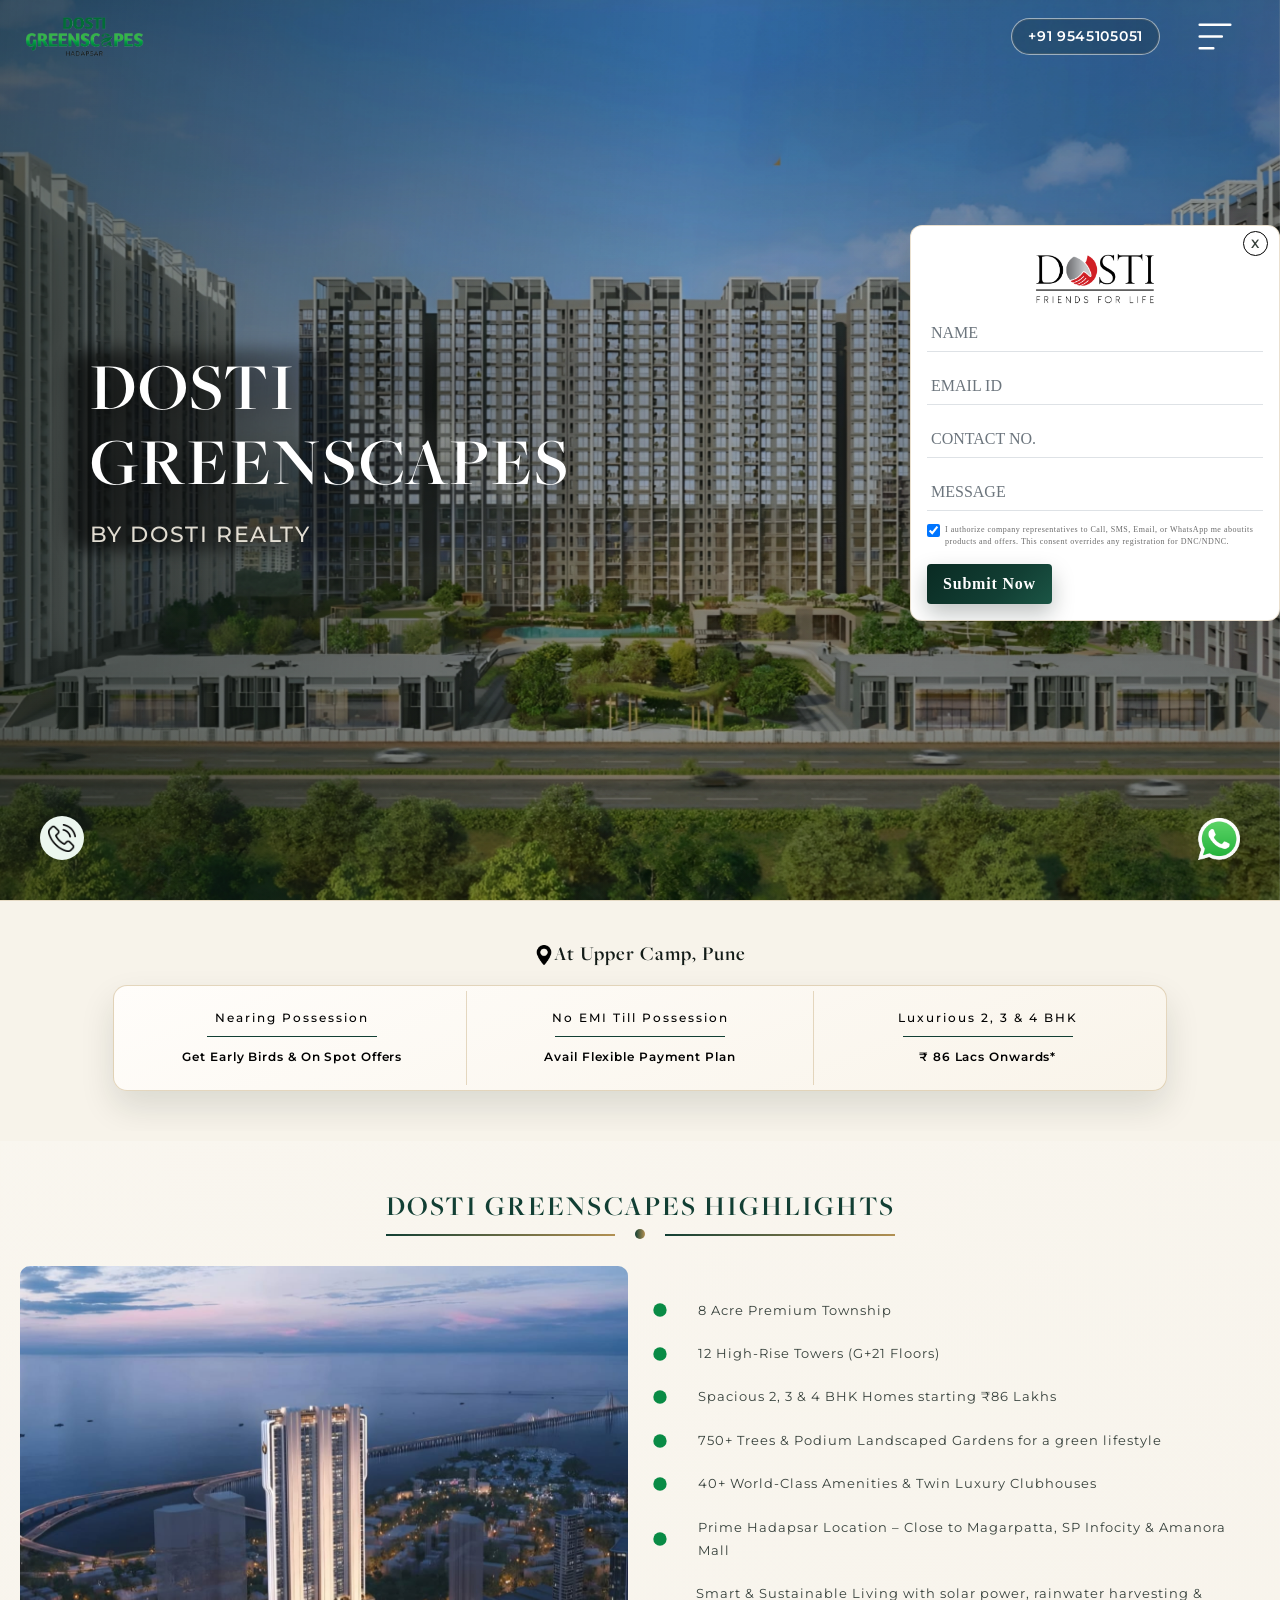
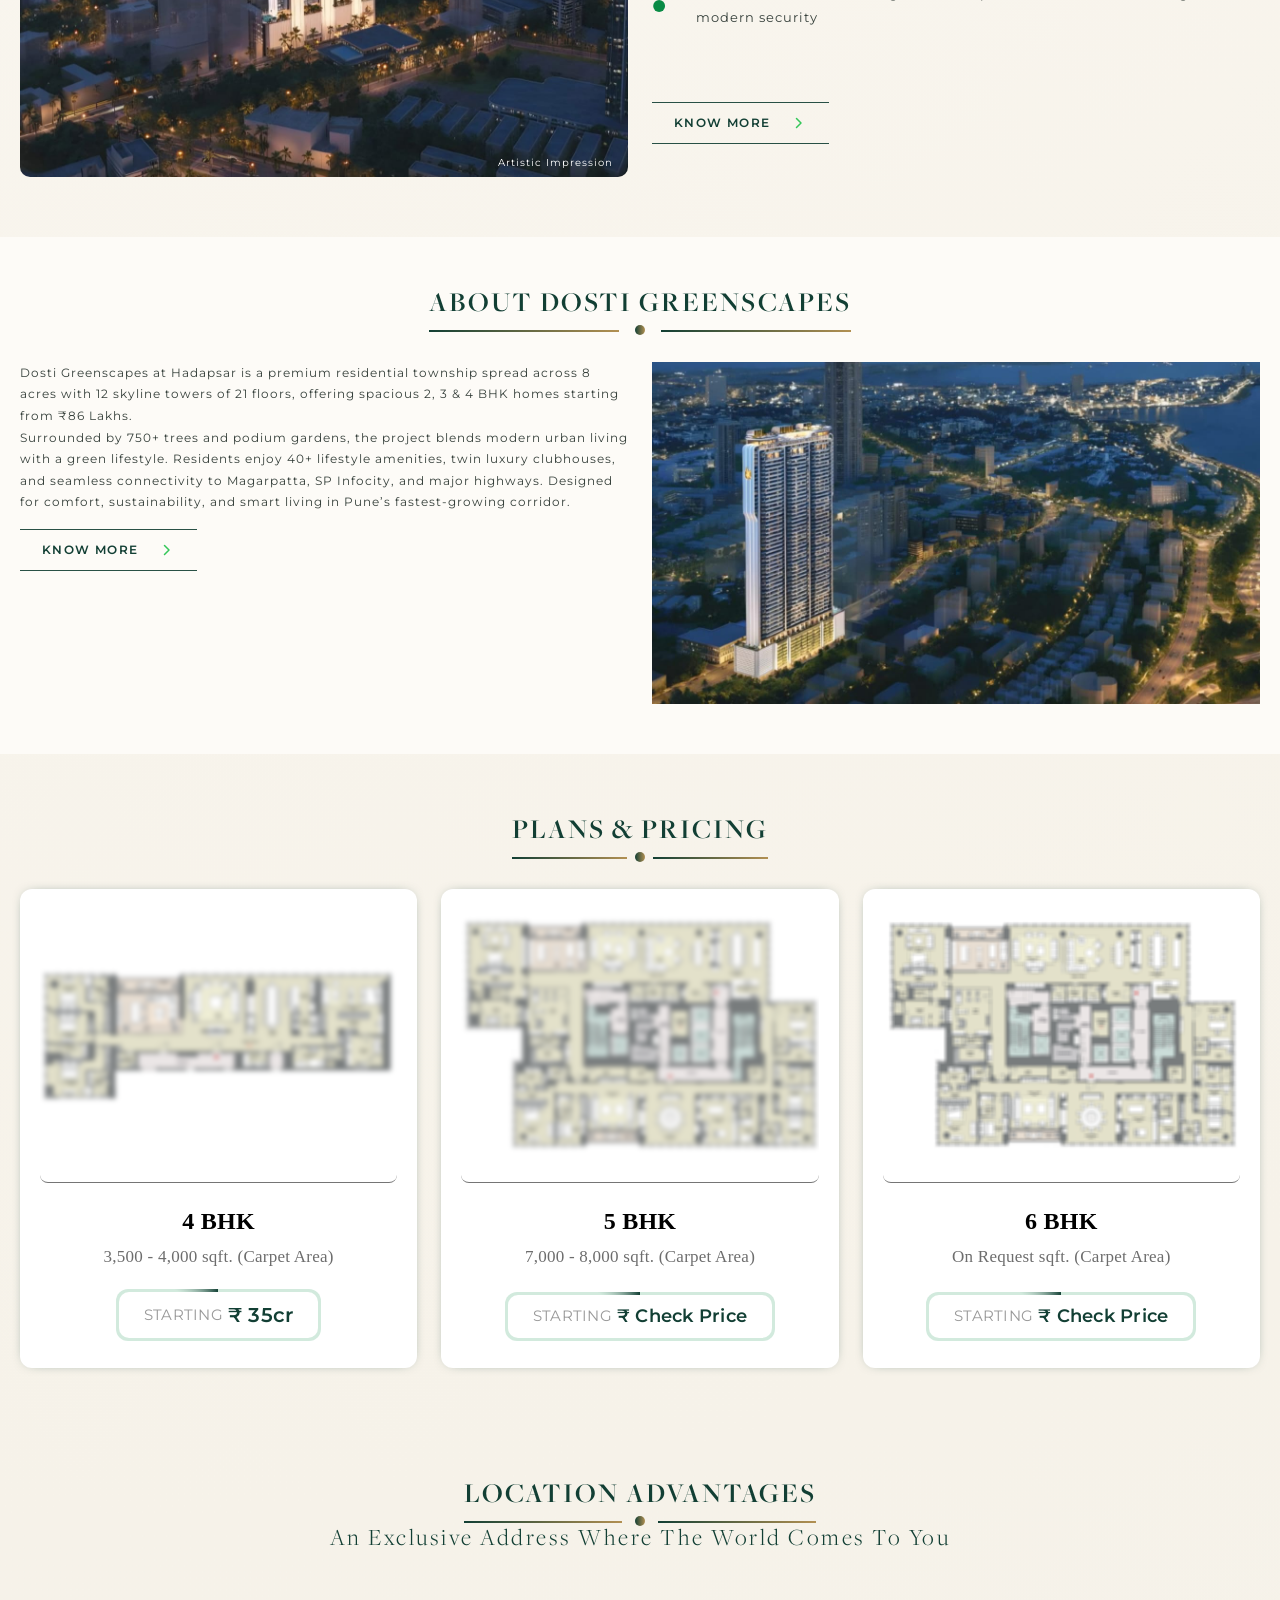
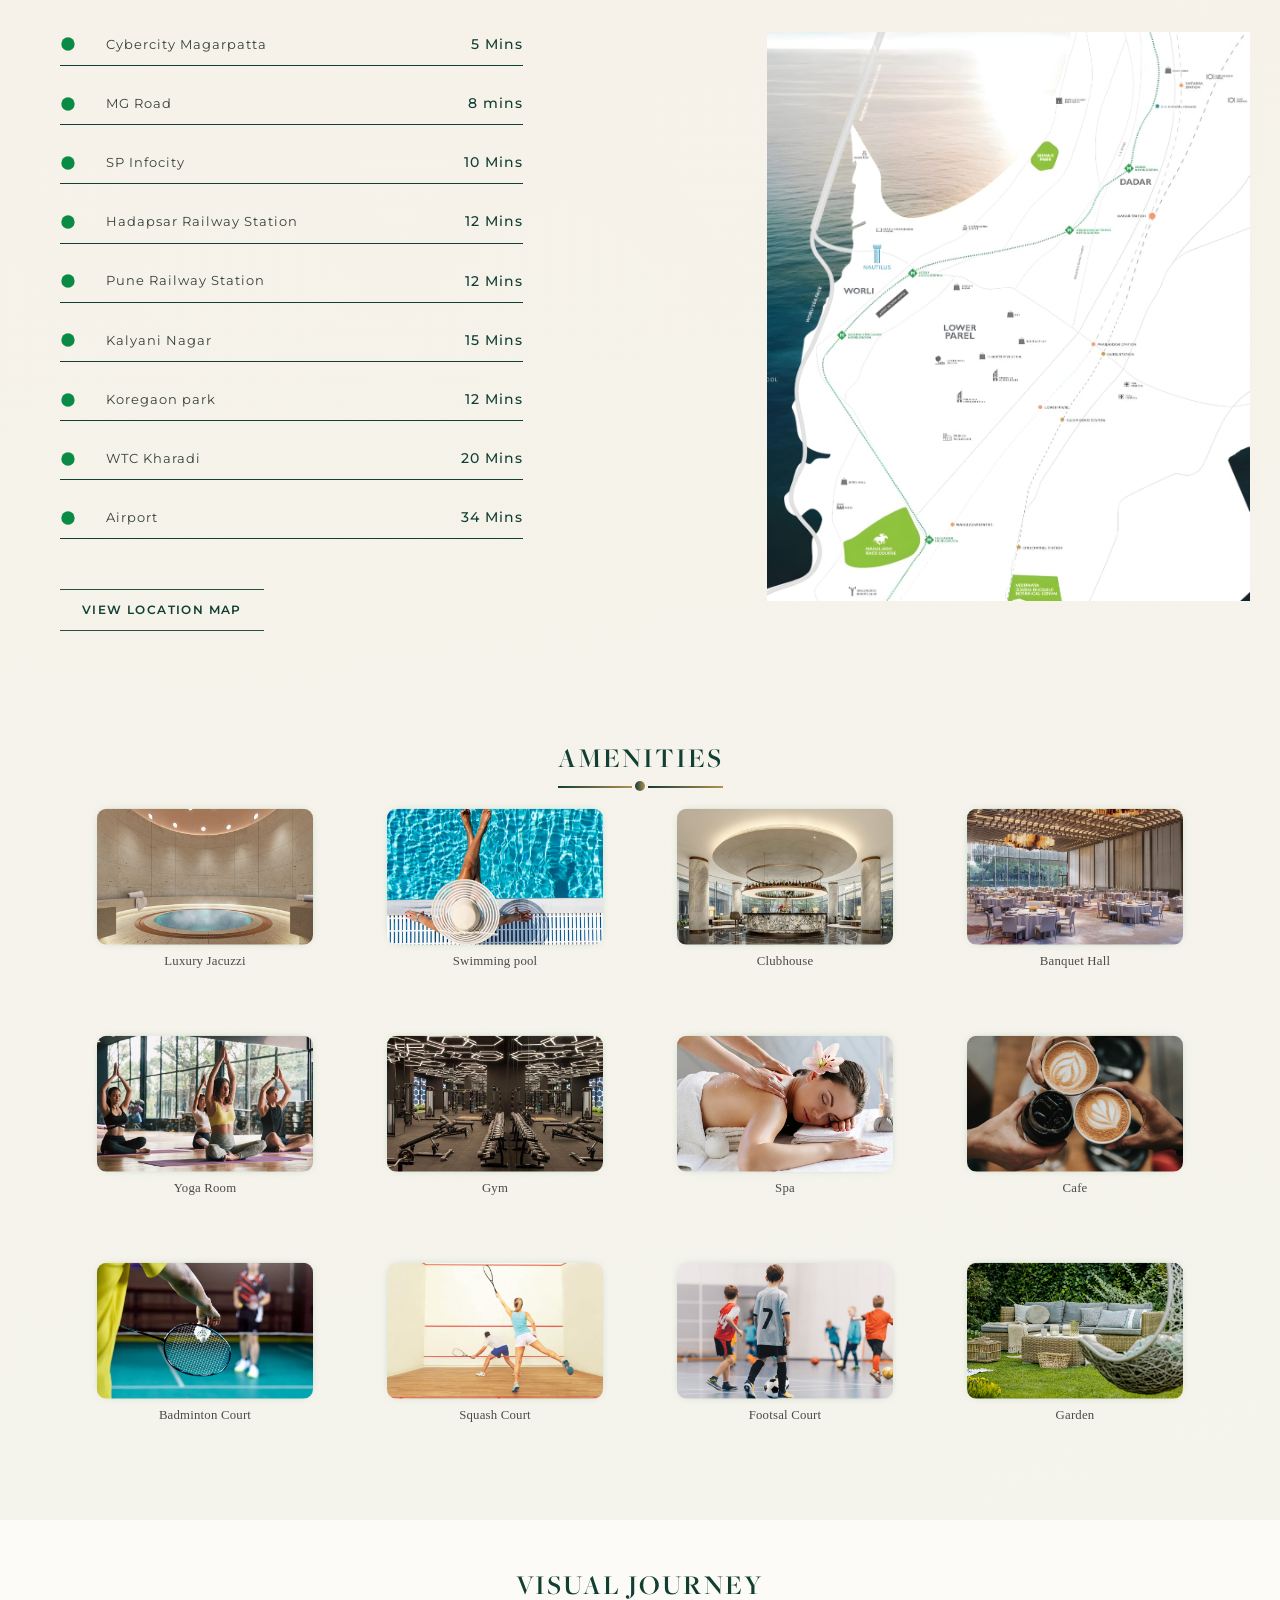
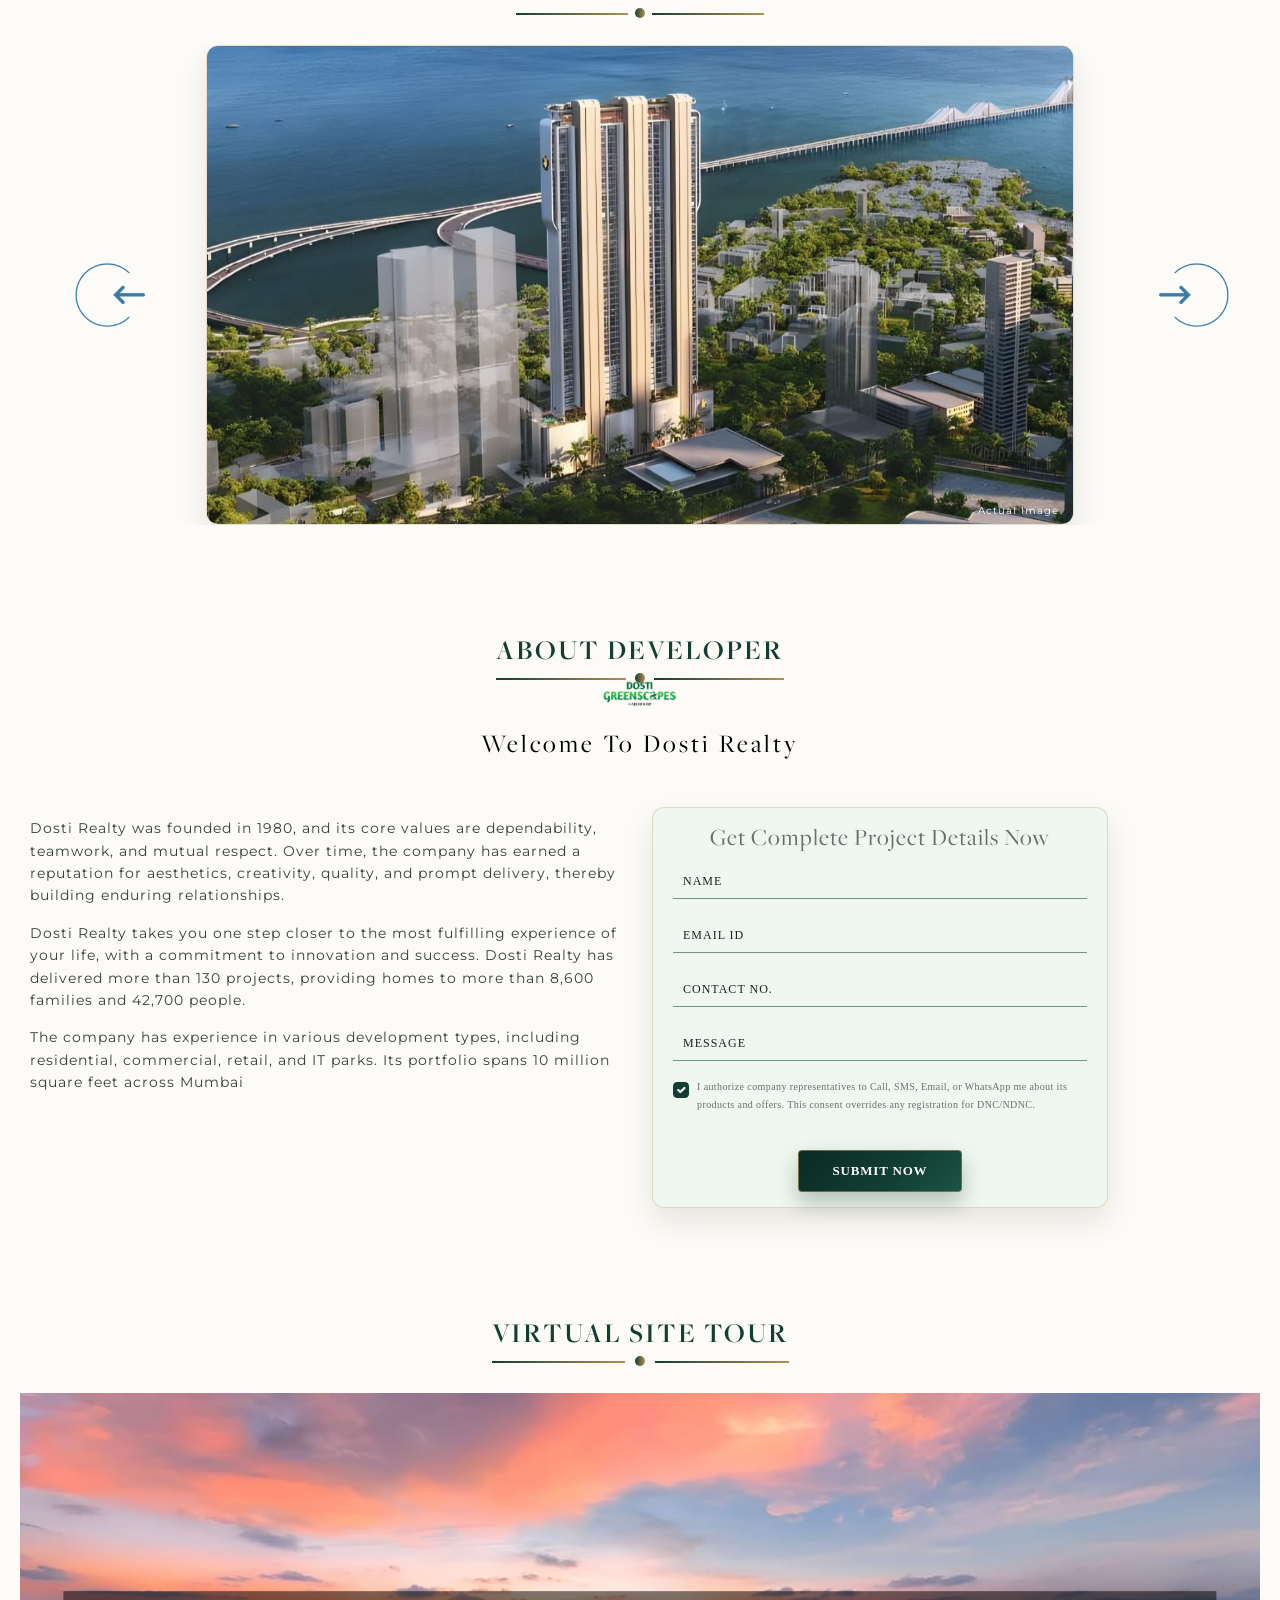
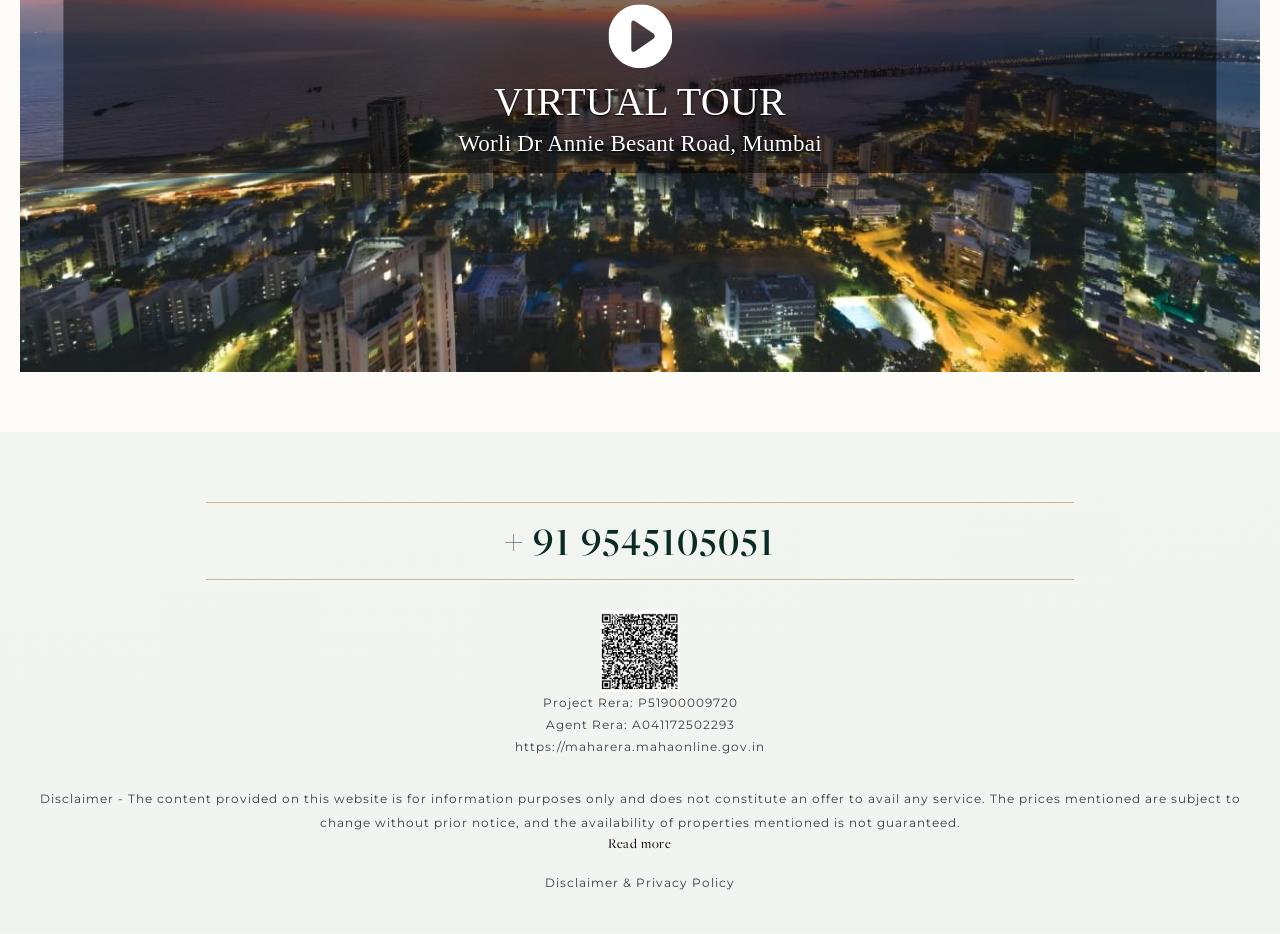
==== commit 30c96f04: "Initial commit" ====
--- a/index.html
+++ b/index.html
@@ -47,7 +47,7 @@
 
                 <div class="menu-section"> 
                     <div class="banner-call-section">
-                        <a class="navbar-call-btn" href="tel:+918562893333">+91 9545105051        
+                        <a class="navbar-call-btn" href="tel:+919545105051">+91 9545105051        
                         </a>                       
                     </div>
                     <div class="mobile-trigger">
@@ -165,7 +165,7 @@
         <div class="container-fluid banner-container">
             <div id="carouselExampleControls" class="carousel slide" data-bs-ride="carousel" data-bs-interval="3000" data-bs-pause="false">
                 <div class="carousel-inner">
-                    <div class="carousel-item active" data-bs-interval="7000">
+                    <div class="carousel-item active" data-bs-interval="9000">
                         <img src="images/slide1.jpeg" class="w-100 banner-img d-view" alt="Dosti Greenscapes Banner 1" fetchpriority="high" loading="eager">
                         <img src="images/slide1.jpeg" class="w-100 banner-mobile m-view" alt="Dosti Greenscapes Banner 1" fetchpriority="high" loading="eager">
                     </div>
@@ -297,7 +297,7 @@
                   <span class="dot"></span>
             </div>
             <div class="highlights-details">
-                <div class="row align-items-stretch g-4">
+                <div class="row ">
                     <div class="col-md-6">
                         <div class="highlight-image">
                             <img src="images/highlight-image.webp" alt="" class="img-fluid">
@@ -744,24 +744,24 @@
     </svg>                                    <p>Cybercity Magarpatta </p>
                                 </div>
                                 <div class="distance">
-                                    <p>10 Mins</p>
+                                    <p>5 Mins</p>
                                 </div>
                             </div>
                             <div class="location-content">
                                 <div class="content">
       <svg width="16" height="16" viewBox="0 0 24 24" fill="#098b45" style="margin-right:10px;">
         <circle cx="12" cy="12" r="10"/>
-    </svg>                                    <p>Hinduja Hospital</p>
+    </svg>                                    <p>MG Road</p>
                                 </div>
                                 <div class="distance">
-                                    <p>10 mins</p>
+                                    <p>8 mins</p>
                                 </div>
                             </div>
                             <div class="location-content">
                                 <div class="content">
       <svg width="16" height="16" viewBox="0 0 24 24" fill="#098b45" style="margin-right:10px;">
         <circle cx="12" cy="12" r="10"/>
-    </svg>                                    <p>Palladium Mall</p>
+    </svg>                                    <p>SP Infocity</p>
                                 </div>
                                 <div class="distance">
                                     <p>10 Mins</p>
@@ -771,44 +771,68 @@
                                 <div class="content">
       <svg width="16" height="16" viewBox="0 0 24 24" fill="#098b45" style="margin-right:10px;">
         <circle cx="12" cy="12" r="10"/>
-    </svg>                                    <p>Four seasons</p>
+    </svg>                                    <p>Hadapsar Railway Station</p>
                                 </div>
                                 <div class="distance">
-                                    <p>10 Mins</p>
-                                </div>
-                            </div>
+                                    <p>12 Mins</p>
+                                </div>
+                            </div>
+
                             <div class="location-content">
                                 <div class="content">
       <svg width="16" height="16" viewBox="0 0 24 24" fill="#098b45" style="margin-right:10px;">
         <circle cx="12" cy="12" r="10"/>
-    </svg>                                    <p>International Airport</p>
+    </svg>                                    <p>Pune Railway Station</p>
                                 </div>
                                 <div class="distance">
-                                    <p>30 Mins</p>
-                                </div>
-                            </div>
+                                    <p>12 Mins</p>
+                                </div>
+                            </div>
+                            
                             <div class="location-content">
                                 <div class="content">
       <svg width="16" height="16" viewBox="0 0 24 24" fill="#098b45" style="margin-right:10px;">
         <circle cx="12" cy="12" r="10"/>
-    </svg>                                    <p>BKC</p>
+    </svg>                                    <p>Kalyani Nagar</p>
+                                </div>
+                                <div class="distance">
+                                    <p>15 Mins</p>
+                                </div>
+                            </div>
+                                                        <div class="location-content">
+                                <div class="content">
+      <svg width="16" height="16" viewBox="0 0 24 24" fill="#098b45" style="margin-right:10px;">
+        <circle cx="12" cy="12" r="10"/>
+    </svg>                                    <p>Koregaon park</p>
+                                </div>
+                                <div class="distance">
+                                    <p>12 Mins</p>
+                                </div>
+                            </div>
+                                                        <div class="location-content">
+                                <div class="content">
+      <svg width="16" height="16" viewBox="0 0 24 24" fill="#098b45" style="margin-right:10px;">
+        <circle cx="12" cy="12" r="10"/>
+    </svg>                                    <p>WTC Kharadi</p>
                                 </div>
                                 <div class="distance">
                                     <p>20 Mins</p>
                                 </div>
                             </div>
+                            
 
                             <div class="location-content">
                                 <div class="content">
       <svg width="16" height="16" viewBox="0 0 24 24" fill="#098b45" style="margin-right:10px;">
         <circle cx="12" cy="12" r="10"/>
-    </svg>                                    <p>Coastal Road</p>
+    </svg>                                    <p>Airport</p>
                                 </div>
                                 <div class="distance">
-                                    <p>5 Mins</p>
-                                </div>
-                            </div>
-                        </div>
+                                    <p>34 Mins</p>
+                                </div>
+                            </div>
+                        </div>
+                        
                         <div class="know-more-btn">
                             <a href="" data-bs-toggle="modal" data-bs-target="#exampleModal">View Location Map</a>
                         </div>
@@ -1206,38 +1230,44 @@
                 <img class="img-fluid" src="images/builder-logo.png" alt="">
             </div>
             <div class="section-subheading dark-color">
-                <h4>Welcome To Prestige Group</h4>
-            </div>
-            <div class="footer-img">
+                <h4>Welcome To Dosti Realty</h4>
+            </div>
+            <!-- <div class="footer-img">
                 <img src="images/footer-img.webp" alt="" class="img-fluid">
                 <p>Actual Image</p>
-            </div>
+            </div> -->
             
               <div class="row mt-5">
                 <div class="col-md-6">
                       <div class="developer-content">
 <p>
-The Prestige Group is one of India’s most trusted real estate brands, known for innovation,
-quality and luxury. Since 1986, Prestige has shaped modern urban India with world-class
-developments across residential, commercial, retail and mixed-use segments—setting new
-standards in design and execution.
+Dosti Realty was founded in 1980, and its core values are dependability, teamwork, 
+and mutual respect. Over time, the company has earned a reputation for aesthetics,
+ creativity, quality, and prompt delivery, thereby building enduring relationships.
 </p>
 
 
-<ul class="stats-list">
+<!-- <ul class="stats-list">
 <li> 38+ years of excellence</li>
 <li> 285 completed projects</li>
 <li> 170+ million sq. ft. delivered</li>
 <li> 54 ongoing developments</li>
 <li> 75+ million sq. ft. in progress</li>
 <li> CRISIL DA1+ & ICRA A+ rated</li>
-</ul>
+</ul> -->
 
 
 <p>
-With a legacy built on trust and innovation, Prestige continues to redefine skylines and
-lifestyles across India.
+Dosti Realty takes you one step closer to the most fulfilling experience of your life,
+ with a commitment to innovation and success. Dosti Realty has delivered more than 130 projects,
+ providing homes to more than 8,600 families and 42,700 people. 
 </p>
+<p>
+ The company has experience in various 
+development types, including residential, commercial, retail, and IT parks. 
+Its portfolio spans 10 million square feet across Mumbai
+</p>
+
                     </div>
                 </div>
               <div class="col-md-6">
@@ -1271,7 +1301,7 @@
         </div>
     </div>
 <div class="bottom-fixed-bar">
-    <a class="call-btn" href="tel:+918562893333">
+    <a class="call-btn" href="tel:+919545105051">
         <img src="images/phone.png" alt="call">
         <span>Call Now</span>
     </a>
@@ -1321,7 +1351,7 @@
         <div class="container">
             <div class="footer-contact-number">
                 <div class="ivr-number">
-                    <a href="tel:+918562893333">+ 91 8562893333</a>
+                    <a href="tel:+919545105051">+ 91 9545105051</a>
                 </div>
             </div>
             <div class="footer-rera-section">
@@ -1430,390 +1460,6 @@
             </div>
         </div>
     </div>
-
-    <style>
-    :root {
-        --premium-bg: #f5f2eb;
-        --premium-bg-soft: #fbf8f2;
-        --premium-ink: #1e2520;
-        --premium-ink-soft: #495448;
-        --premium-accent: #0b5d3d;
-        --premium-accent-2: #129564;
-        --premium-gold: #b59453;
-        --premium-border: rgba(20, 31, 24, 0.12);
-        --premium-shadow: 0 24px 55px rgba(16, 29, 21, 0.09);
-    }
-
-    body {
-        font-family: var(--montserrat), sans-serif !important;
-        color: var(--premium-ink) !important;
-        background: linear-gradient(180deg, #f8f5ef 0%, #f2efe8 100%) !important;
-        letter-spacing: 0.1px;
-        line-height: 1.75;
-    }
-
-    body::before {
-        content: "";
-        position: fixed;
-        inset: 0;
-        z-index: -1;
-        pointer-events: none;
-        background:
-            radial-gradient(circle at 8% 8%, rgba(11, 93, 61, 0.08), transparent 28%),
-            radial-gradient(circle at 92% 15%, rgba(181, 148, 83, 0.12), transparent 28%),
-            radial-gradient(circle at 30% 95%, rgba(18, 149, 100, 0.08), transparent 22%);
-    }
-
-    h1, h2, h3, h4, h5, h6, .headline, .section-heading h2, .plan-title {
-        font-family: var(--freight), serif !important;
-        letter-spacing: 0.45px;
-        color: var(--premium-ink);
-    }
-
-    p, li, a, input, button, label, .distance p, .sqft-info {
-        font-family: var(--montserrat), sans-serif !important;
-        color: var(--premium-ink-soft);
-    }
-
-    .section-heading h2 {
-        font-size: clamp(30px, 3.2vw, 46px) !important;
-        font-weight: 500 !important;
-        color: var(--premium-ink) !important;
-    }
-
-    .section-heading::before,
-    .section-heading::after,
-    .section-heading .dot {
-        background-color: var(--premium-gold) !important;
-    }
-
-    .header {
-        padding-top: 18px;
-    }
-
-    .header .navbar,
-    .navbar.fixed {
-        background: rgba(8, 15, 11, 0.5) !important;
-        backdrop-filter: blur(12px);
-        border: 1px solid rgba(255, 255, 255, 0.14);
-        border-radius: 999px;
-        box-shadow: 0 16px 35px rgba(5, 10, 7, 0.2);
-        width: min(94%, 1220px);
-        margin: 0 auto;
-        padding: 14px 24px !important;
-        top: 12px !important;
-    }
-
-    .navbar.fixed {
-        background: rgba(255, 252, 246, 0.86) !important;
-        border-color: rgba(15, 30, 22, 0.1);
-        box-shadow: var(--premium-shadow);
-    }
-
-    .banner-call-section {
-        border: 1px solid rgba(255, 255, 255, 0.45) !important;
-        background: rgba(255, 255, 255, 0.08);
-        border-radius: 999px !important;
-        padding: 10px 18px !important;
-    }
-
-    .navbar.fixed .banner-call-section {
-        background: rgba(11, 93, 61, 0.06);
-        border-color: rgba(11, 93, 61, 0.32) !important;
-    }
-
-    .navbar-call-btn {
-        font-weight: 600 !important;
-        letter-spacing: 0.3px !important;
-    }
-
-    .banner-section .carousel-inner::after {
-        content: "";
-        position: absolute;
-        inset: 0;
-        background:
-            linear-gradient(105deg, rgba(6, 16, 10, 0.72) 0%, rgba(6, 16, 10, 0.46) 32%, rgba(6, 16, 10, 0.12) 62%, rgba(6, 16, 10, 0.48) 100%),
-            linear-gradient(180deg, rgba(0, 0, 0, 0.05) 0%, rgba(0, 0, 0, 0.35) 100%);
-        z-index: 1;
-        pointer-events: none;
-    }
-
-    .banner-text {
-        z-index: 2 !important;
-        max-width: 640px;
-        padding: 28px 30px;
-        border-radius: 22px;
-        border: 1px solid rgba(255, 255, 255, 0.22);
-        background: linear-gradient(145deg, rgba(255, 255, 255, 0.14), rgba(255, 255, 255, 0.04));
-        backdrop-filter: blur(4px);
-    }
-
-    .banner-text .headline {
-        font-size: clamp(34px, 5.4vw, 76px) !important;
-        color: #fff !important;
-        text-shadow: 0 10px 38px rgba(0, 0, 0, 0.52);
-        margin-bottom: 8px;
-    }
-
-    .banner-text .subline {
-        font-size: clamp(17px, 2vw, 28px) !important;
-        font-family: var(--historypro), serif !important;
-        letter-spacing: 0.8px;
-        color: rgba(255, 255, 255, 0.92) !important;
-    }
-
-    .banner-new-design {
-        margin-top: -62px;
-        position: relative;
-        z-index: 5;
-        border-radius: 24px;
-        padding: 26px 28px !important;
-        background: linear-gradient(170deg, rgba(255, 252, 246, 0.98), rgba(245, 238, 226, 0.97));
-        border: 1px solid rgba(40, 52, 44, 0.12);
-        box-shadow: var(--premium-shadow);
-    }
-
-    .banner-details > div {
-        border: 1px solid var(--premium-border);
-        background: #fff;
-        box-shadow: 0 10px 24px rgba(20, 33, 24, 0.06);
-        border-radius: 18px;
-        padding: 16px 14px;
-    }
-
-    .banner-details h5 {
-        color: var(--premium-accent) !important;
-        font-size: 15px !important;
-        text-transform: uppercase;
-        letter-spacing: 1px;
-    }
-
-    .banner-details h4 {
-        color: var(--premium-ink) !important;
-    }
-
-    .side_btn .navbar-query-btn,
-    .know-more-btn a,
-    .btn-inner,
-    .submit_btn,
-    .footer-form-btn,
-    .project-overview_btn {
-        border-radius: 999px !important;
-        border: 1px solid transparent !important;
-        background: linear-gradient(135deg, var(--premium-accent), var(--premium-accent-2)) !important;
-        color: #fff !important;
-        font-weight: 600 !important;
-        letter-spacing: 0.5px !important;
-        box-shadow: 0 14px 24px rgba(11, 93, 61, 0.22);
-    }
-
-    .know-more-btn a,
-    .btn-inner {
-        padding: 11px 24px !important;
-    }
-
-    .know-more-btn a:hover,
-    .btn-inner:hover,
-    .submit_btn:hover,
-    .footer-form-btn:hover,
-    .project-overview_btn:hover {
-        transform: translateY(-2px);
-        box-shadow: 0 18px 30px rgba(11, 93, 61, 0.28);
-    }
-
-    .highlights-section,
-    .about-section,
-    .pricing-section,
-    .location-section,
-    .Aminities,
-    .gallery-section,
-    .about-developer,
-    .virtual_tour {
-        position: relative;
-        z-index: 1;
-    }
-
-    .highlights-section::before,
-    .location-section::before,
-    .gallery-section::before {
-        content: "";
-        position: absolute;
-        inset: 24px 0;
-        border-radius: 30px;
-        background: var(--premium-bg-soft);
-        z-index: -1;
-    }
-
-    .highlight-details-sec,
-    .plan-card,
-    .location-flex,
-    .gallery-details,
-    .footer-from,
-    .developer-content,
-    .popup-form,
-    .virtual_tour .position-relative,
-    .location-map-img,
-    .about-image,
-    .footer-img {
-        background: #fff !important;
-        border-radius: 22px !important;
-        border: 1px solid var(--premium-border) !important;
-        box-shadow: var(--premium-shadow);
-        overflow: hidden;
-    }
-
-    .plan-card {
-        padding: 18px !important;
-        transition: transform 0.35s ease, box-shadow 0.35s ease !important;
-    }
-
-    .plan-card:hover,
-    .gallery-details:hover,
-    .location-map-img:hover,
-    .about-image:hover {
-        transform: translateY(-6px);
-        box-shadow: 0 30px 44px rgba(11, 24, 16, 0.13);
-    }
-
-    .Aminities .imgBtn,
-    .amnt-img,
-    .highlight-image img,
-    .location-map-img img,
-    .about-image img,
-    .footer-img img,
-    .virtual_tour img {
-        border-radius: 18px !important;
-    }
-
-    .Aminities .imgtext {
-        color: var(--premium-ink) !important;
-        font-size: 15px !important;
-        font-weight: 600;
-        letter-spacing: 0.4px;
-    }
-
-    .location-content {
-        border: 1px solid rgba(11, 93, 61, 0.14);
-        border-radius: 14px;
-        padding: 12px 14px !important;
-        background: linear-gradient(180deg, #fff, #f9f7f2);
-    }
-
-    .location-content + .location-content {
-        margin-top: 10px;
-    }
-
-    .form-control {
-        height: 48px !important;
-        border-radius: 12px !important;
-        border: 1px solid rgba(33, 45, 36, 0.18) !important;
-        background: #fff !important;
-        color: var(--premium-ink) !important;
-        box-shadow: none !important;
-    }
-
-    .form-control:focus {
-        border-color: var(--premium-accent) !important;
-        box-shadow: 0 0 0 0.2rem rgba(11, 93, 61, 0.14) !important;
-    }
-
-    .form-check-label,
-    .checkbox-section {
-        font-size: 12px !important;
-        line-height: 1.6;
-        color: #5c665f !important;
-    }
-
-    .popup-section .modal-content {
-        border-radius: 22px;
-        border: 1px solid rgba(34, 49, 39, 0.14);
-        box-shadow: 0 24px 45px rgba(11, 24, 16, 0.22);
-        background: linear-gradient(180deg, #fefdf9, #f8f3e8);
-    }
-
-    .footer-section {
-        background: linear-gradient(165deg, #0f231a 0%, #142f22 55%, #193a2a 100%) !important;
-        border-top: 1px solid rgba(255, 255, 255, 0.08);
-    }
-
-    .footer-section p,
-    .footer-section a,
-    .footer-section h6 {
-        color: rgba(243, 247, 244, 0.88) !important;
-    }
-
-    .footer-contact-number a {
-        font-size: clamp(22px, 2.8vw, 34px) !important;
-        color: #fff !important;
-        font-family: var(--freight), serif !important;
-        letter-spacing: 1.3px;
-    }
-
-    .bottom-fixed-bar {
-        background: rgba(255, 255, 255, 0.96) !important;
-        border-top: 1px solid rgba(12, 36, 24, 0.12);
-        box-shadow: 0 -12px 25px rgba(16, 28, 21, 0.1);
-    }
-
-    .bottom-fixed-bar a span {
-        color: var(--premium-ink) !important;
-        font-weight: 600;
-        font-size: 13px;
-        letter-spacing: 0.3px;
-    }
-
-    .newc {
-        padding-top: 42px !important;
-    }
-
-    @media (max-width: 991px) {
-        .header .navbar,
-        .navbar.fixed {
-            width: calc(100% - 28px);
-            border-radius: 20px;
-            padding: 12px 14px !important;
-            top: 8px !important;
-        }
-
-        .banner-text {
-            left: 5% !important;
-            max-width: 88%;
-            padding: 18px 16px;
-        }
-
-        .banner-new-design {
-            margin-top: -24px;
-            padding: 16px !important;
-            border-radius: 16px;
-        }
-    }
-
-    @media (max-width: 767px) {
-        .section-heading h2 {
-            font-size: 28px !important;
-        }
-
-        .newc {
-            padding-top: 24px !important;
-        }
-
-        .highlights-section::before,
-        .location-section::before,
-        .gallery-section::before {
-            inset: 8px 0;
-            border-radius: 0;
-        }
-
-        .plan-card,
-        .highlight-details-sec,
-        .location-flex,
-        .gallery-details,
-        .footer-from,
-        .developer-content {
-            border-radius: 16px !important;
-        }
-    }
-    </style>
 
     
     <script>
--- a/css/style.css
+++ b/css/style.css
@@ -331,15 +331,14 @@
 .highlights-section .highlights-details .highlight-image{width: 100%;position: relative;height: 100%;}
 .highlights-section .highlights-details .highlight-image img{width: 100%;height: 100%;object-fit: cover;border-radius: 10px;}
 .highlights-section .highlights-details .highlight-image p{position: absolute;right: 15px;bottom: 5px;color: #fff;letter-spacing: 1px;font-size: 10px; }
-.our-highlights {display: flex;flex-direction: column;gap: 18px;padding-bottom: 24px;}
-.highlights-section .our-highlights .points {display: flex;align-items: flex-start;gap: 16px;}
-.highlights-section .our-highlights .points svg{margin-top: 4px;flex-shrink: 0;}
-.highlights-section .our-highlights .points p{font-size: 14px;font-weight: 400;line-height: 1.55;}
-.highlight-details-sec {position: relative;display: flex;flex-direction: column;justify-content: flex-start;height: 100%;z-index: 99;}
+.our-highlights {display: flex;flex-direction: column;gap: 20px;padding-bottom: 40px;}
+.highlights-section .our-highlights .points {display: flex;align-items: center;gap: 20px;}
+/* .highlights-section .our-highlights .points svg{margin-top: 4px;flex-shrink: 0;} */
+.highlights-section .our-highlights .points p{font-size: 14px;font-weight: 400;}
+.highlight-details-sec {position: relative;display: flex;flex-direction: column;justify-content: space-evenly;height: 100%;z-index: 99;}
 .highlight-details-sec::before{position: absolute;content: '';top: 0;left: 0;width: 100%;height: 100%;
   /* background: url('../images/bg/logo-icon.png') no-repeat right bottom; */
   background-size: 60%;opacity: 0.06;z-index: -9;}
-
 
 
 /* Amenity Section */
@@ -896,8 +895,8 @@
     .project-overview-section .project-overview-image {padding: 30px 0 0;}
     .project-overview-image img {height: 300px;object-fit: cover;border-radius: 10px;}
     .highlights-section .highlights-details .highlight-image {width: 100%;}
-    .our-highlights {gap: 14px;padding: 22px 0 24px;}
-    .highlights-section .our-highlights .points {align-items: flex-start;gap: 12px;}
+    .our-highlights {gap: 16px;padding:25px 0 40px;}
+    .highlights-section .our-highlights .points {align-items: baseline;}
     .highlights-section .our-highlights .points p {font-size: 12px;font-weight: 400;}
     .highlight-details-sec::before {top: 10%;height: 70%;opacity: 0.04;}
     .lounge-content .lounge-details {margin-bottom: 30px;}
@@ -905,7 +904,6 @@
     .lounge-images {justify-content: space-evenly;gap: 15px;padding-top: 30px;}
     .lounge-images .amn-img {width: 45%;}
     .lounge-images .amn-img h4 {letter-spacing: 2px;font-weight: 300;background: #000000e8;padding: 6px 12px;font-size: 11px;}
-
 
 
     .price-section .price-details {margin: 40px 10px 0px;}
@@ -1536,3 +1534,254 @@
         filter: blur(10px);
     }
 }
+
+/* ===========================
+   Premium Reliability Refresh
+=========================== */
+:root {
+    --primary-color: #123f34;
+    --primary-dark: #0a2b23;
+    --primary-light: #2f6f5a;
+    --surface-soft: #f3efe6;
+    --accent-gold: #b29052;
+}
+
+body {
+    background: radial-gradient(circle at top left, #fbf8f2 0%, #f6f2e9 42%, #f1f5f1 100%);
+    color: #1b211f;
+    font-family: var(--montserrat);
+    letter-spacing: 0.25px;
+}
+
+h1, h2, h3, h4, h5, h6 {
+    font-family: var(--freight);
+    letter-spacing: 0.6px;
+}
+
+p {
+    color: #36403b;
+    line-height: 1.8;
+}
+
+.header nav.navbar {
+    padding: 12px 0;
+}
+
+.navbar.fixed {
+    background: rgba(250, 247, 240, 0.9);
+    backdrop-filter: blur(10px);
+    border-bottom: 1px solid rgba(178, 144, 82, 0.32);
+    box-shadow: 0 10px 30px rgba(15, 28, 23, 0.12);
+}
+
+.banner-call-section {
+    background: rgba(7, 23, 18, 0.2);
+    border: 1px solid rgba(255, 255, 255, 0.55);
+    box-shadow: inset 0 0 0 1px rgba(178, 144, 82, 0.18);
+}
+
+.navbar.fixed .banner-call-section {
+    background: rgba(18, 63, 52, 0.04);
+    border-color: rgba(178, 144, 82, 0.45);
+    box-shadow: inset 0 0 0 1px rgba(178, 144, 82, 0.22);
+}
+
+a.navbar-call-btn {
+    font-weight: 600;
+    letter-spacing: 0.7px;
+}
+
+.menu_section {
+    background: linear-gradient(180deg, #fcf9f2 0%, #f6f2e9 100%);
+    border-left: 1px solid rgba(178, 144, 82, 0.3);
+}
+
+.menu_section ul li a {
+    color: #1e2623;
+    letter-spacing: 1.7px;
+    font-weight: 500;
+}
+
+.banner-section .carousel-inner::after {
+    position: absolute;
+    left: 0;
+    top: 0;
+    content: "";
+    width: 100%;
+    height: 100%;
+    background: linear-gradient(95deg, rgba(7, 18, 14, 0.6) 0%, rgba(7, 18, 14, 0.22) 52%, rgba(7, 18, 14, 0.34) 100%);
+    pointer-events: none;
+}
+
+.banner-text {
+    max-width: 580px;
+}
+
+.banner-text .headline {
+    font-weight: 600;
+    letter-spacing: 2px;
+    text-transform: uppercase;
+    font-size: clamp(34px, 5.3vw, 72px);
+}
+
+.banner-text .subline {
+    font-family: var(--montserrat);
+    font-weight: 500;
+    letter-spacing: 1.6px;
+    text-transform: uppercase;
+    font-size: clamp(13px, 1.7vw, 22px);
+    color: #ece7dc;
+}
+
+.new_typo {
+    background: #f7f3ea;
+    border-top: 1px solid rgba(178, 144, 82, 0.25);
+}
+
+.new_typo .banner-new-design .address {
+    color: #121b17;
+    font-weight: 600;
+    letter-spacing: 1px;
+}
+
+.new_typo .banner-new-design .banner-details {
+    background: linear-gradient(160deg, #fffdfa 0%, #f9f4ea 100%);
+    border: 1px solid rgba(178, 144, 82, 0.35);
+    border-radius: 14px;
+    box-shadow: 0 16px 34px rgba(18, 31, 25, 0.12);
+}
+
+.new_typo .banner-new-design .banner-details div:not(:last-child) {
+    border-right: 1px solid rgba(178, 144, 82, 0.32);
+}
+
+.new_typo .banner-new-design .banner-details .banner-status h4,
+.new_typo .banner-new-design .banner-details .banner-typology h4,
+.new_typo .banner-new-design .banner-details .banner-price h4,
+.new_typo .banner-new-design .banner-details .banner-plan h4 {
+    font-weight: 600;
+    letter-spacing: 0.9px;
+}
+
+.section-heading h2 {
+    color: #123f34;
+    font-weight: 600;
+    letter-spacing: 2px;
+    text-transform: uppercase;
+}
+
+.section-heading::before,
+.section-heading::after,
+.section-heading .dot {
+    background: linear-gradient(90deg, #123f34 0%, #b29052 100%);
+}
+
+.project-overview-section,
+.amenity-section,
+.gallery-section,
+.footer-form-section,
+div#about-developer,
+.about-section,
+.virtual_tour {
+    background: #fdfbf7;
+}
+
+.price-section .price-details,
+.footer-from,
+.popup-form.form_section,
+.about-video img,
+.gallery-details .amnt-img img,
+.cluster-plan-image img.img-fluid,
+.bed-residences-image a img {
+    border: 1px solid rgba(178, 144, 82, 0.28);
+    border-radius: 12px;
+    box-shadow: 0 14px 30px rgba(16, 31, 24, 0.1);
+}
+
+.price-section .price-details {
+    background: linear-gradient(160deg, #ffffff 0%, #fbf7ef 100%);
+    overflow: hidden;
+    position: relative;
+}
+
+.price-section .price-details::before {
+    content: "";
+    position: absolute;
+    left: 0;
+    top: 0;
+    width: 100%;
+    height: 3px;
+    background: linear-gradient(90deg, #123f34 0%, #b29052 100%);
+}
+
+.know-more-btn,
+.about-btn {
+    border-top: 1px solid rgba(18, 63, 52, 0.9);
+    border-bottom: 1px solid rgba(18, 63, 52, 0.9);
+}
+
+.know-more-btn a,
+.about-btn a {
+    font-weight: 600;
+    letter-spacing: 1.4px;
+}
+
+.submit_btn,
+.footer-form-btn,
+.mobileForm .project-overview_btn,
+.side_btn a.navbar-query-btn,
+.floor_btn {
+    background: linear-gradient(135deg, #0a2b23 0%, #123f34 62%, #1b5545 100%) !important;
+    border: 1px solid rgba(178, 144, 82, 0.6);
+    box-shadow: 0 10px 22px rgba(9, 25, 20, 0.26);
+    border-radius: 4px;
+    font-weight: 600;
+    letter-spacing: 0.8px;
+}
+
+.side_btn a.navbar-query-btn {
+    border-radius: 8px;
+}
+
+.popup-section .form_section .form-control,
+.footer-from .form-group .form-control,
+.mobileForm .form-control {
+    border-bottom: 1px solid rgba(18, 63, 52, 0.55);
+    letter-spacing: 0.8px;
+}
+
+.popup-section .form_section .form-control:focus,
+.footer-from .form-group .form-control:focus,
+.mobileForm .form-control:focus {
+    box-shadow: none;
+    border-bottom-color: #0a2b23;
+}
+
+.footer-contact-number .ivr-number {
+    border-top: 1px solid rgba(178, 144, 82, 0.6);
+    border-bottom: 1px solid rgba(178, 144, 82, 0.6);
+}
+
+.footer-contact-number .ivr-number a {
+    color: #0a2b23;
+    font-weight: 600;
+    letter-spacing: 2px;
+}
+
+.price-section .price-details:hover,
+.footer-from:hover,
+.gallery-details .amnt-img img:hover,
+.cluster-plan-image img.img-fluid:hover {
+    box-shadow: 0 18px 36px rgba(12, 24, 19, 0.14);
+}
+
+@media (max-width: 991px) {
+    .new_typo .banner-new-design .banner-details {
+        box-shadow: 0 10px 24px rgba(17, 36, 27, 0.12);
+    }
+
+    .side_btn a.navbar-query-btn {
+        font-size: 13px;
+        padding: 12px 10px;
+    }
+}
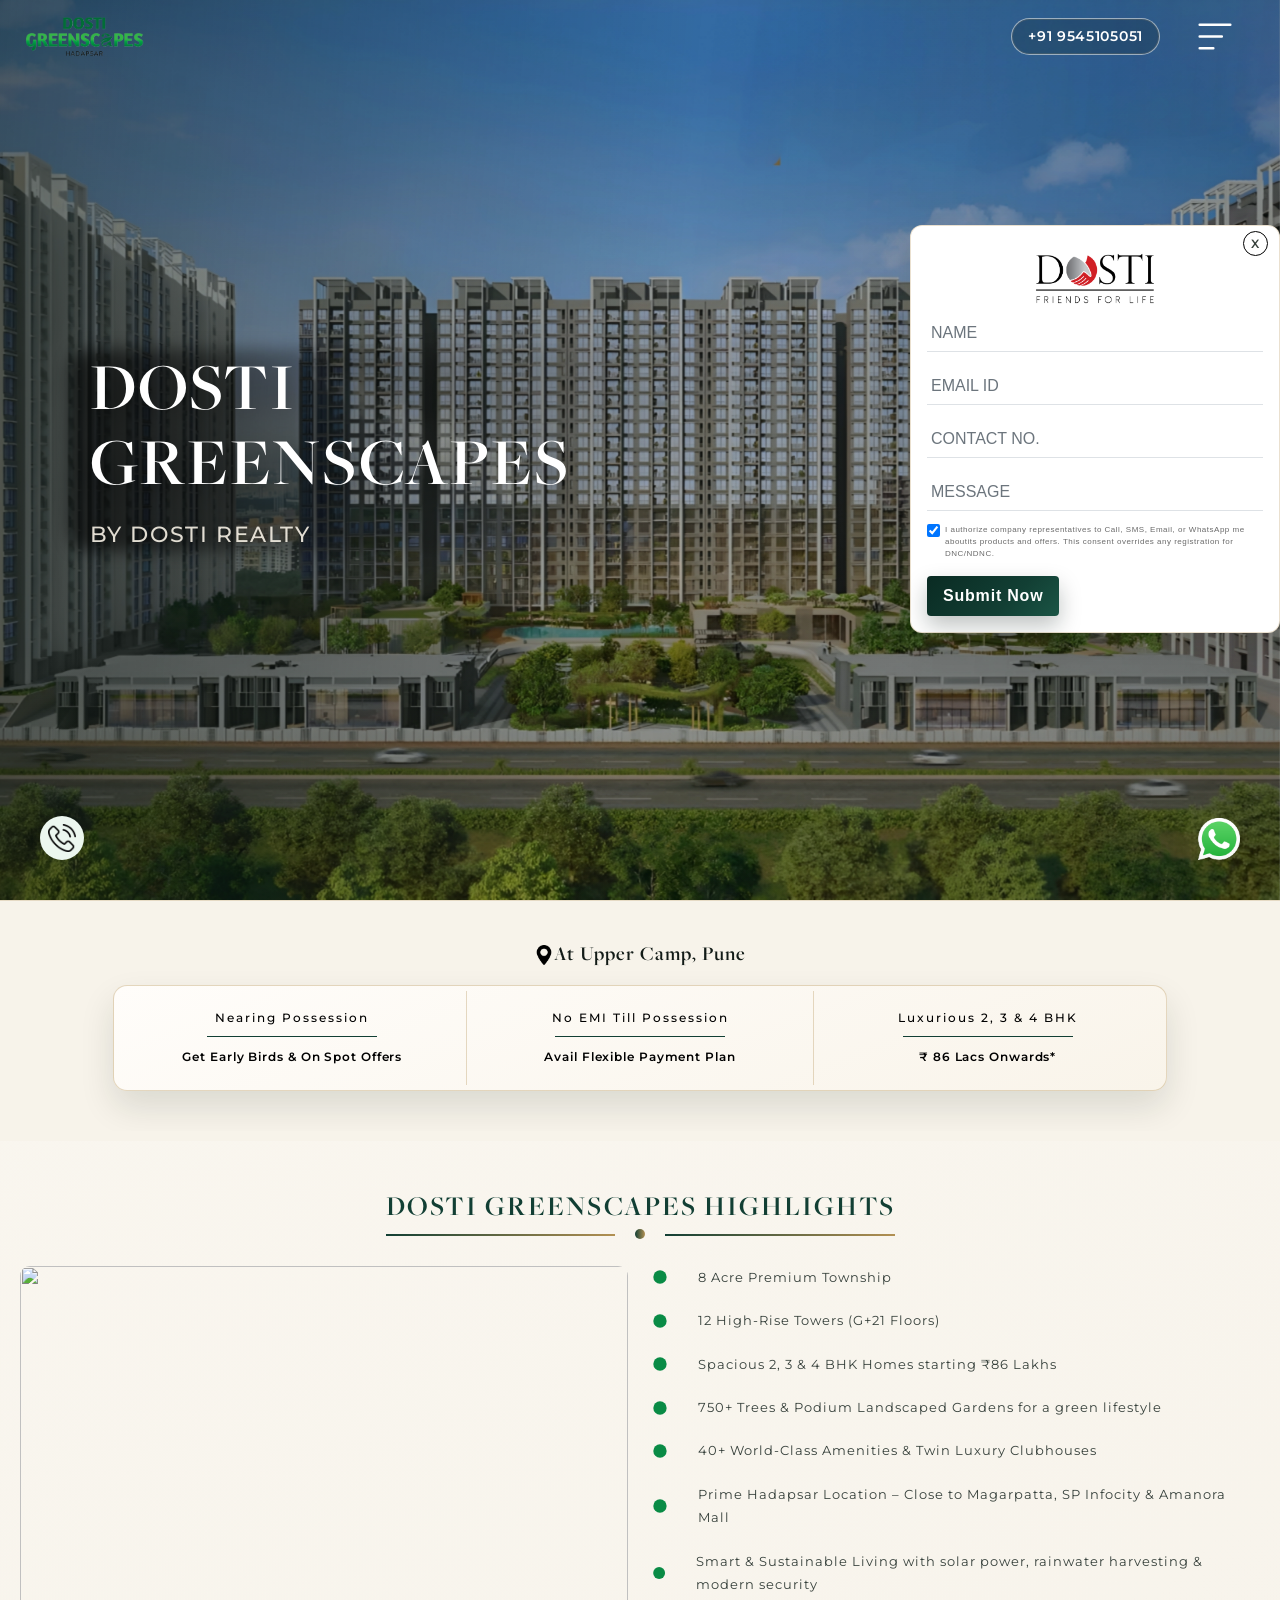
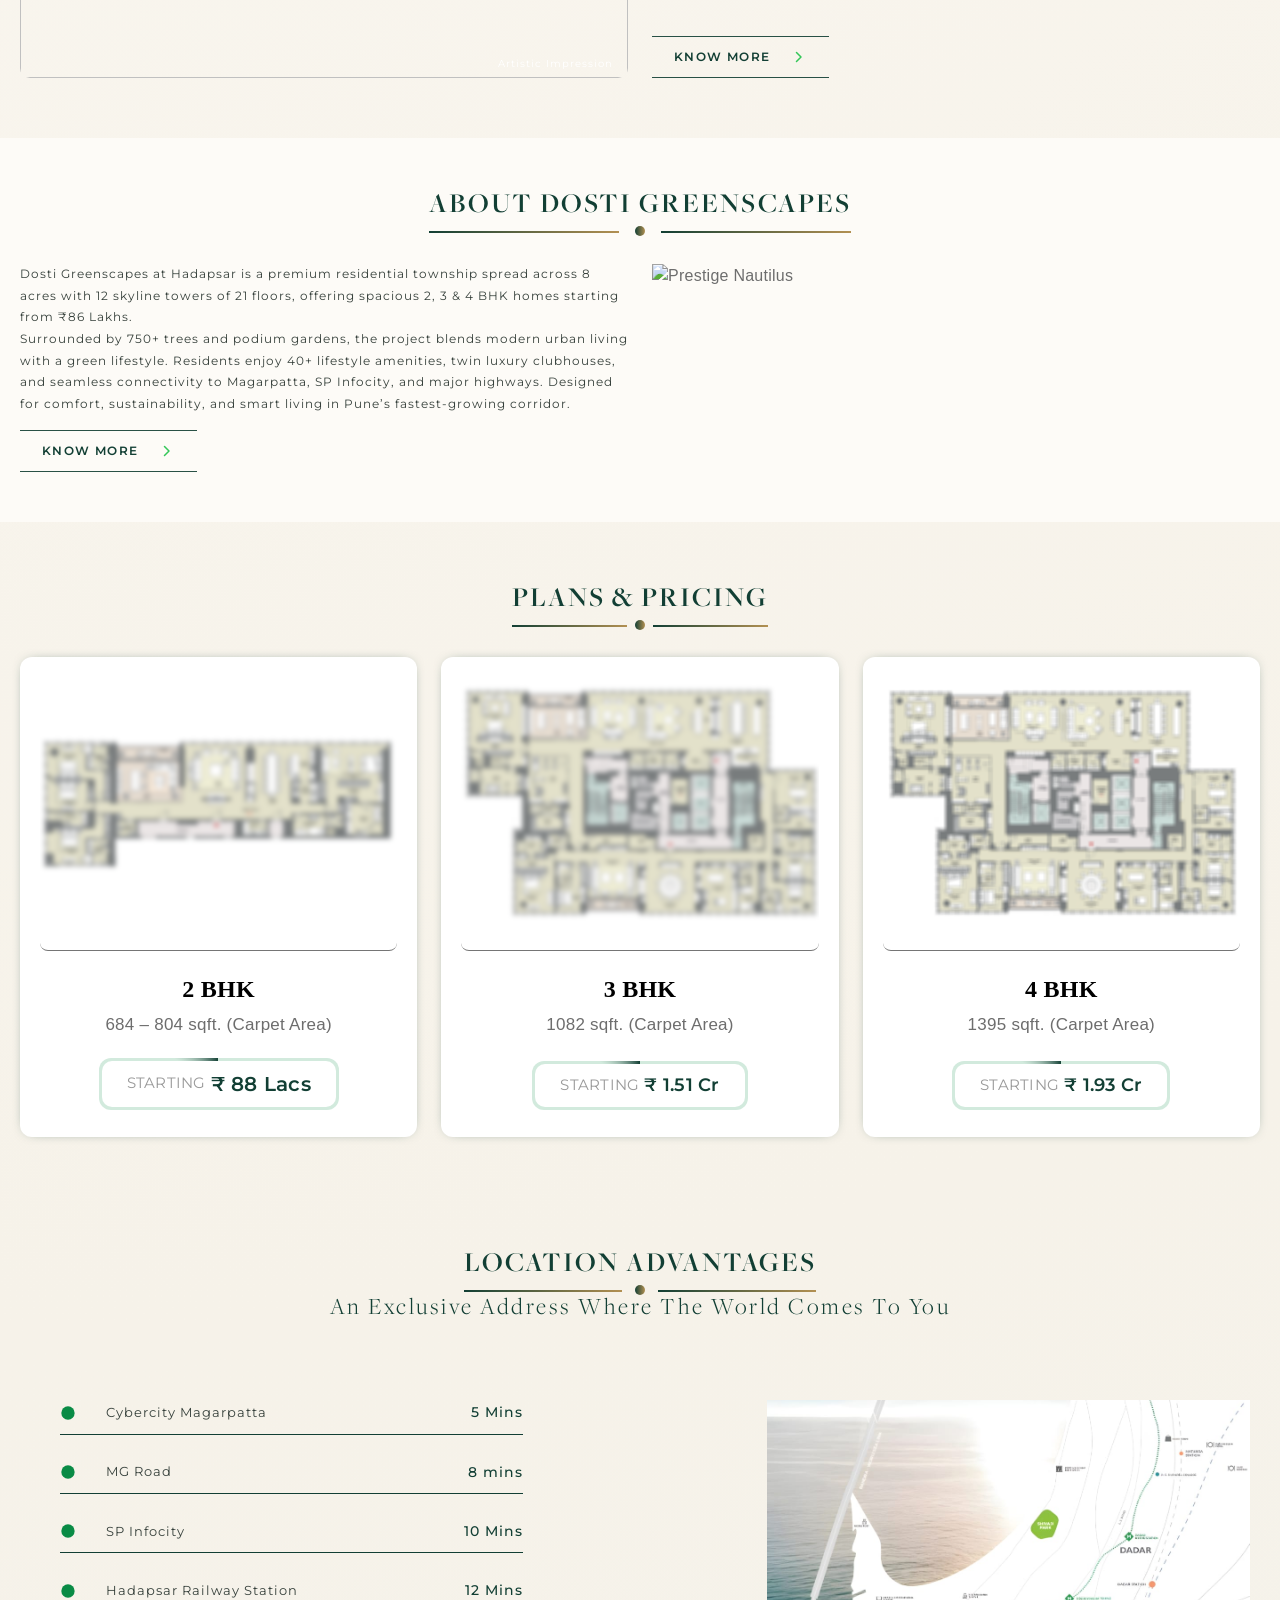
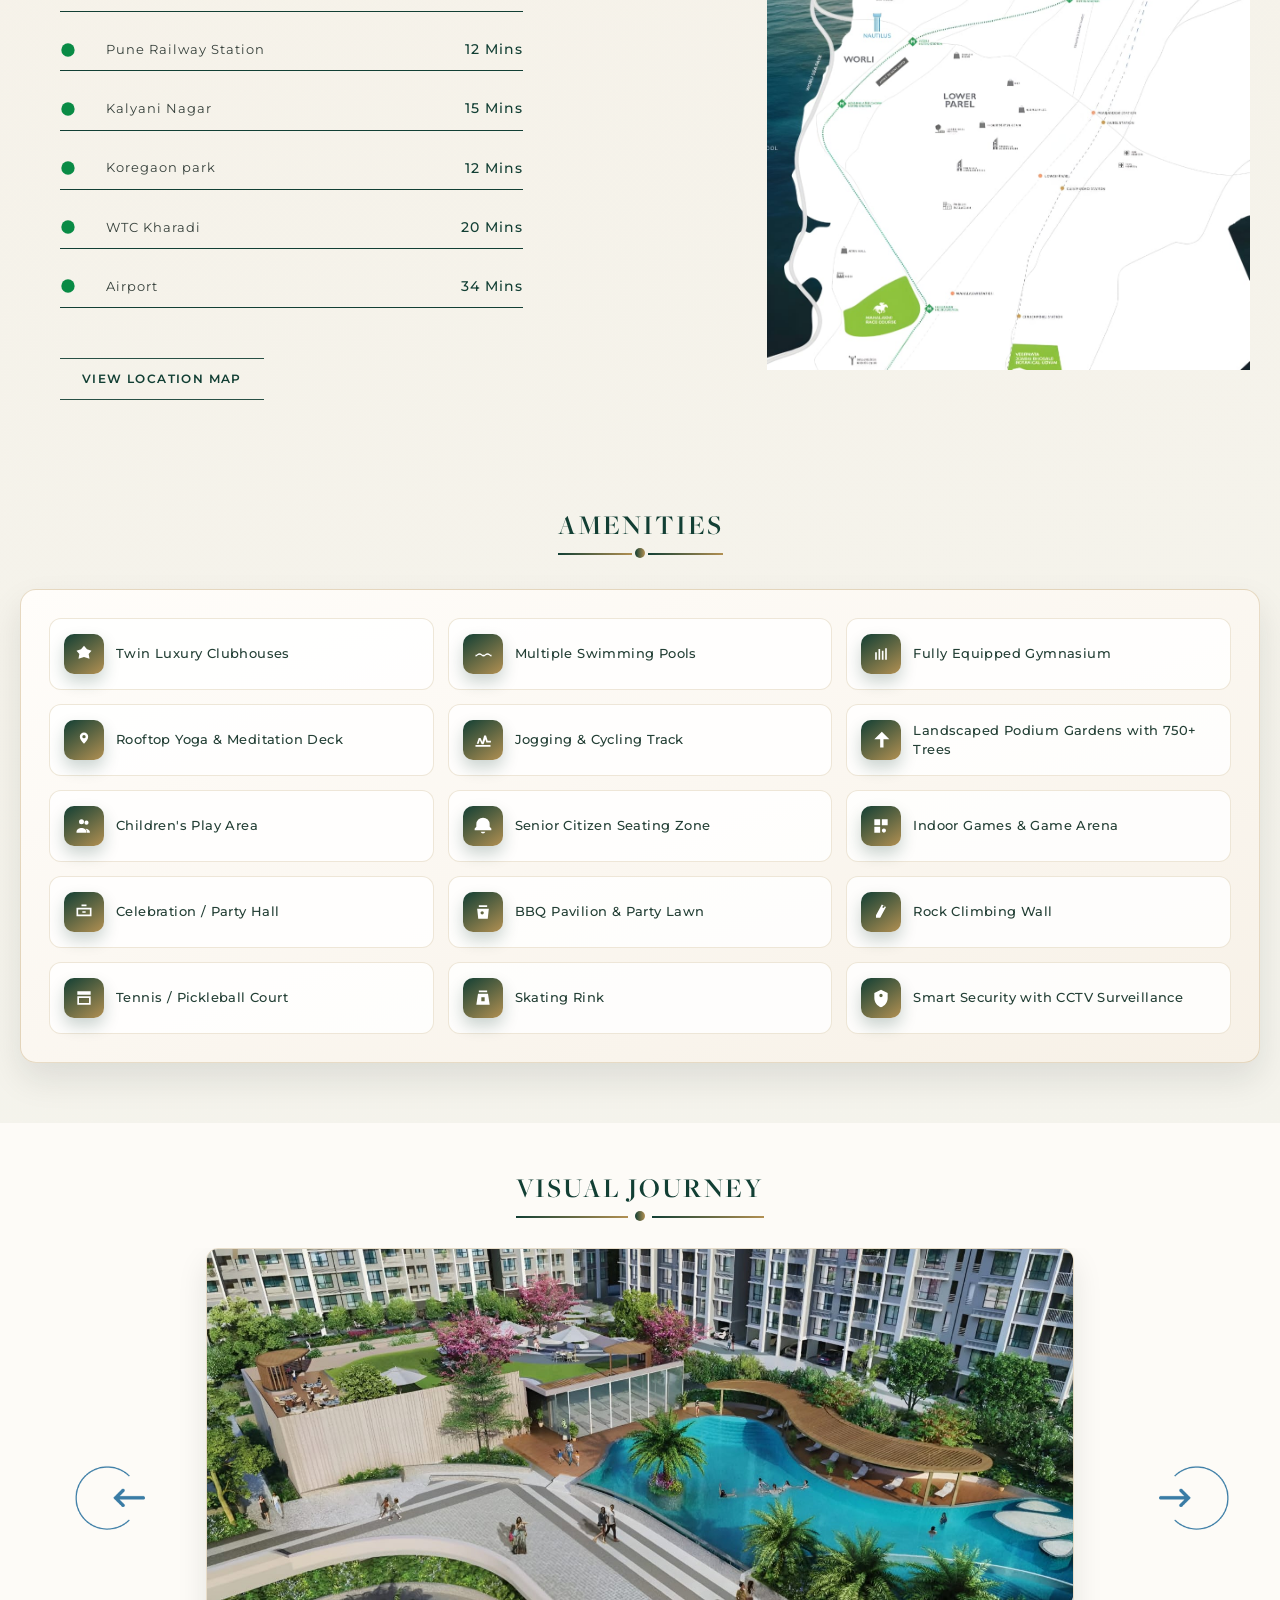
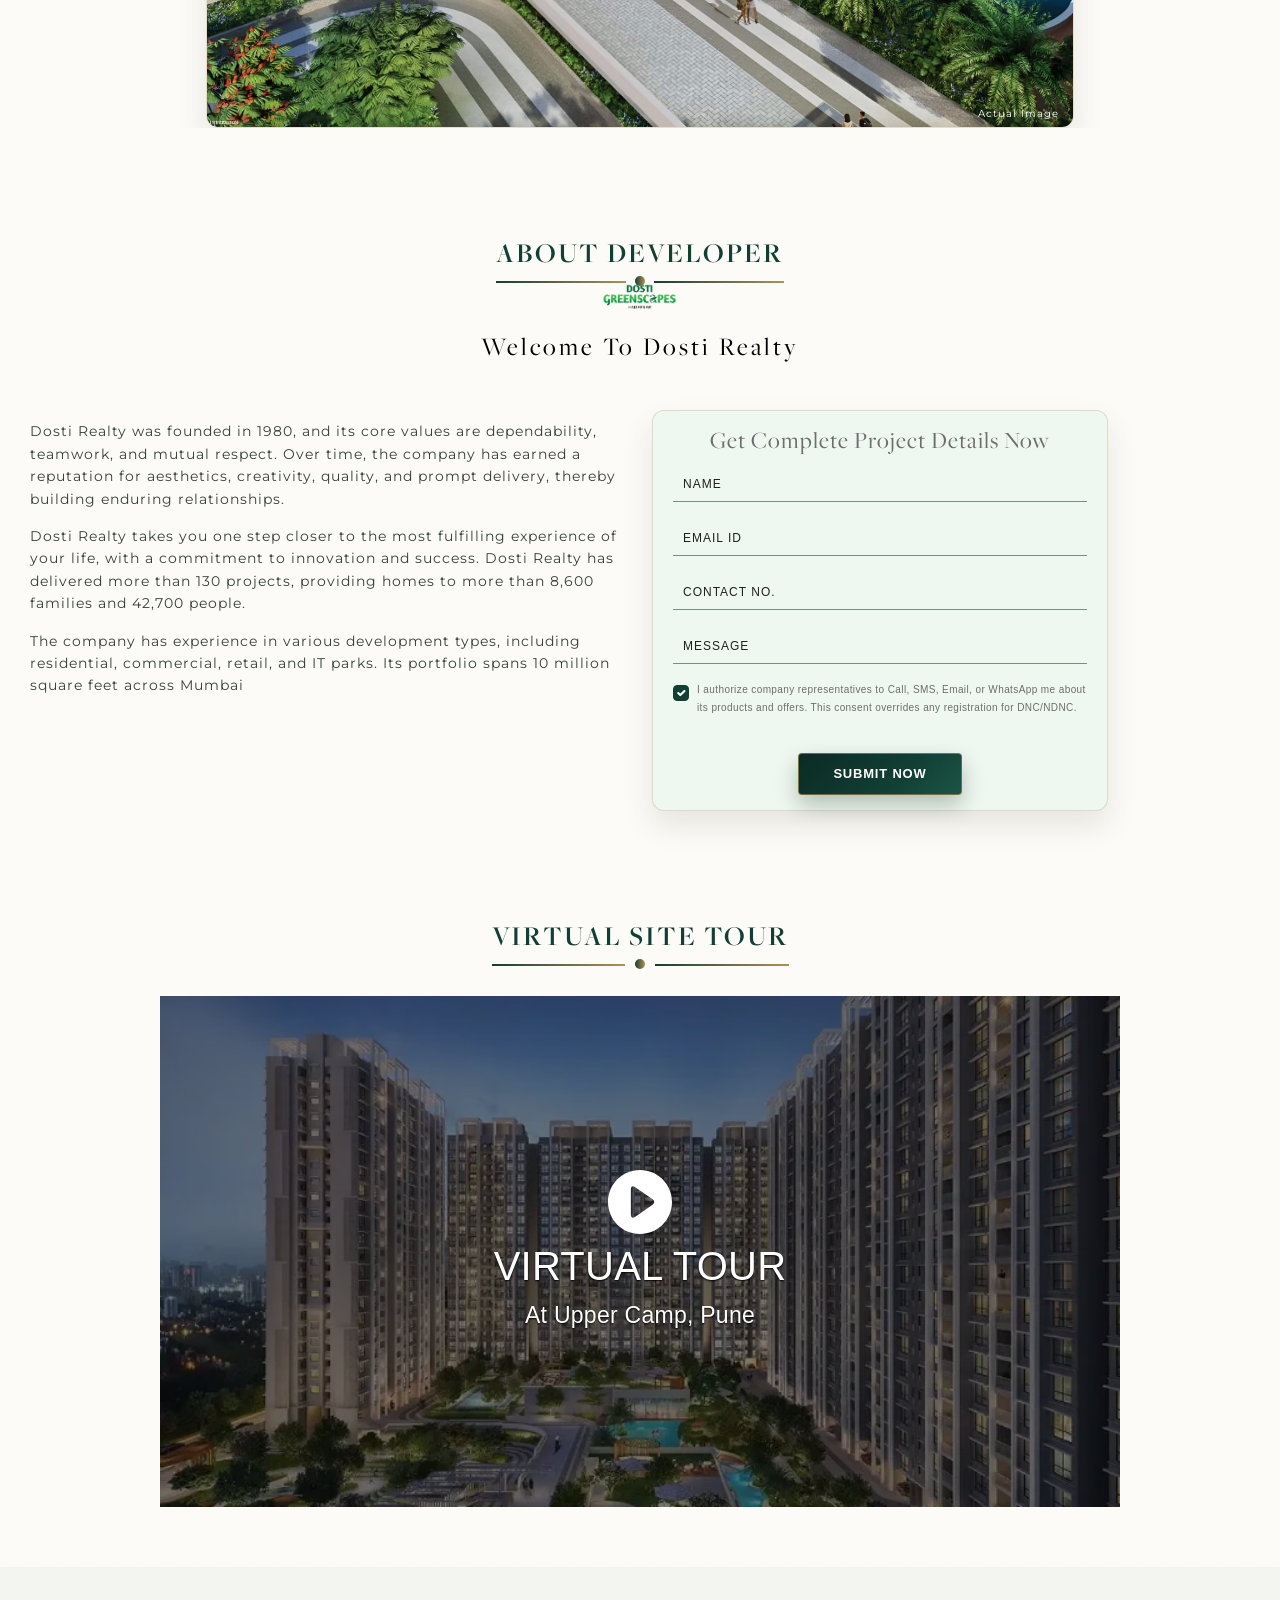
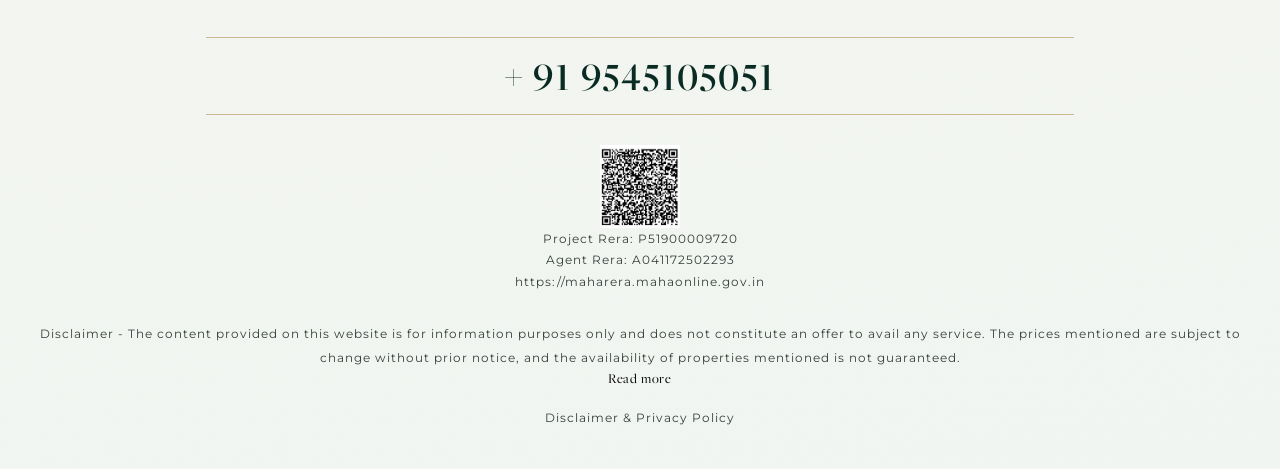
==== commit ad8799d4: "Initial commit" ====
--- a/index.html
+++ b/index.html
@@ -3,7 +3,7 @@
 <head>
     <meta charset="UTF-8">
     <meta name="viewport" content="width=device-width, initial-scale=1.0">
-    <title>Dosti Greenscapes | At Upper Camp, Pune | 4, 5 & 6 BHK Apartments</title>
+    <title>Dosti Greenscapes | At Upper Camp, Pune | 2, 3 & 4 BHK Apartments</title>
     <meta name="description" content="Prestige Nautilus, Worli, offers spacious 4, 5 & 6 BHK residences designed to suit various budgets and preferences. As a pre-launch offer, Prestige Nautilus Worli provides exclusive benefits that make it an attractive choice for discerning buyers.">
     <meta name="keywords" content="Prestige Nautilus, Worli - Dr. Annie Besant Road, 4, 5 & 6 BHK Apartments, prestige nautilus , prestige nautilus mumbai , prestige nautilus worli, prestige nautilus worli mumbai ">
 
@@ -300,7 +300,7 @@
                 <div class="row ">
                     <div class="col-md-6">
                         <div class="highlight-image">
-                            <img src="images/highlight-image.webp" alt="" class="img-fluid">
+                            <img src="images/highlight-image.jpeg" alt="" class="img-fluid">
                             <p>Artistic Impression</p>
                         </div>
                     </div>
@@ -420,7 +420,7 @@
      data-bs-toggle="modal" 
      data-bs-target="#exampleModal" 
      style="cursor:pointer;">
-    <img class="img-fluid" src="images/youtube.webp" alt="Prestige Nautilus">
+    <img class="img-fluid" src="images/youtube.jpg" alt="Prestige Nautilus">
 </div>
             </div>
         </div>
@@ -454,14 +454,14 @@
                     </div>
                     <div class="card-details">
                         <div>
-                            <span class="plan-title serif-font"><b>4 BHK</b></span>
-                            <div class="sqft-info">3,500 - 4,000 sqft. (Carpet Area)</div>
+                            <span class="plan-title serif-font"><b>2 BHK</b></span>
+                            <div class="sqft-info">684 – 804 sqft. (Carpet Area)</div>
                         </div>
                         <div style="text-align: center;">
                             <div class="animated-price-btn">
                                 <a href="#" class="btn-inner" data-bs-toggle="modal" data-bs-target="#exampleModal">
                                     <span class="start-text">Starting</span>
-                                    <span style="font-size: 20px; font-weight: 700;">₹ 35cr</span>
+                                    <span style="font-size: 20px; font-weight: 700;">₹ 88 Lacs</span>
                                 </a>
                             </div>
                         </div>
@@ -480,14 +480,14 @@
                     </div>
                     <div class="card-details">
                         <div>
-                            <span class="plan-title serif-font"><b>5 BHK</b></span>
-                            <div class="sqft-info">7,000 - 8,000 sqft. (Carpet Area)</div>
+                            <span class="plan-title serif-font"><b>3 BHK</b></span>
+                            <div class="sqft-info">1082 sqft. (Carpet Area)</div>
                         </div>
                         <div style="text-align: center;">
                             <div class="animated-price-btn">
                                 <a href="#" class="btn-inner" data-bs-toggle="modal" data-bs-target="#exampleModal">
                                     <span class="start-text">Starting</span>
-                                    <span>₹ Check Price</span>
+                                    <span>₹ 1.51 Cr</span>
                                 </a>
                             </div>
                         </div>
@@ -506,14 +506,14 @@
                     </div>
                     <div class="card-details">
                         <div>
-                            <span class="plan-title serif-font"><b>6 BHK</b></span>
-                            <div class="sqft-info">On Request sqft. (Carpet Area)</div>
+                            <span class="plan-title serif-font"><b>4 BHK</b></span>
+                            <div class="sqft-info">1395 sqft. (Carpet Area)</div>
                         </div>
                         <div style="text-align: center;">
                             <div class="animated-price-btn" >
                                 <a href="#" class="btn-inner" data-bs-toggle="modal" data-bs-target="#exampleModal">
                                     <span class="start-text">Starting</span>
-                                    <span>₹ Check Price</span>
+                                    <span>₹ 1.93 Cr</span>
                                 </a>
                             </div>
                         </div>
@@ -851,296 +851,36 @@
     </div>
 
 
-    <section class="Aminities" id="Aminities">
+    <section class="Aminities amenities-premium p-100" id="Aminities">
         <div class="container">
             <div class="section-heading">
                 <h2>Amenities</h2>
                 <span class="dot"></span>
-
-            </div>
-            <!-- <div class="top">
-                <div class="sectitle HistoryPro appearText">Amenities</div>
-            </div> -->
-            <div class="amiOuter">
-                <div class="row">
-                    <div class="col-md-12">
-                        
-                        <!-- ID amiBtn is crucial for the CSS overrides -->
-                        <div class="row" id="amiBtn">
-                            
-                            <!-- 1. Luxury Jacuzzi (Small) -->
-                            <div class="col-5 col-md-3 appearText">
-                                <div class="imgBtn zoomIn">
-                                    <img loading="lazy" alt="Luxury Jacuzzi" src="images/jacuzzi.webp">
-                                </div>
-                                <div class="imgtext">
-                                    Luxury Jacuzzi
-                                </div>
-                            </div>
-                            
-                            <!-- 2. Swimming Pool (Large) -->
-                            <div class="col-7 col-md-3 appearText">
-                                <div class="imgBtn zoomIn">
-                                    <img loading="lazy" alt="Swimming Pool" src="images/swimmingpool.webp">
-                                </div>
-                                <div class="imgtext">
-                                    Swimming pool
-                                </div>
-                            </div>
-                            
-                            <!-- 3. Clubhouse (Large) -->
-                            <div class="col-7 col-md-3 appearText">
-                                <div class="imgBtn zoomIn">
-                                    <img loading="lazy" alt="Clubhouse" src="images/clubhouse.webp">
-                                </div>
-                                <div class="imgtext">
-                                    Clubhouse
-                                </div>
-                            </div>
-                            
-                            <!-- 4. Banquet Hall (Small) -->
-                            <div class="col-5 col-md-3 appearText">
-                                <div class="imgBtn zoomIn">
-                                    <img loading="lazy" alt="Banquet Hall" src="images/banquet.webp">
-                                </div>
-                                <div class="imgtext">
-                                    Banquet Hall
-                                </div>
-                            </div>
-                            
-                            <!-- 5. Yoga Room (Small) -->
-                            <div class="col-5 col-md-3 appearText">
-                                <div class="imgBtn zoomIn">
-                                    <img loading="lazy" alt="Yoga Room" src="images/yoga.webp">
-                                </div>
-                                <div class="imgtext">
-                                    Yoga Room
-                                </div>
-                            </div>
-                            
-                            <!-- 6. Gym (Large) -->
-                            <div class="col-7 col-md-3 appearText">
-                                <div class="imgBtn zoomIn">
-                                    <img loading="lazy" alt="Gym" src="images/gym.webp">
-                                </div>
-                                <div class="imgtext">
-                                    Gym
-                                </div>
-                            </div>
-                            
-                            <!-- 7. Spa (Large) -->
-                            <div class="col-7 col-md-3 appearText">
-                                <div class="imgBtn zoomIn">
-                                    <img loading="lazy" alt="Spa" src="images/spa.webp">
-                                </div>
-                                <div class="imgtext" style="margin-bottom: 0px">
-                                    Spa
-                                </div>
-                            </div>
-                            
-                            <!-- 8. Cafe (Small) -->
-                            <div class="col-5 col-md-3 appearText">
-                                <div class="imgBtn zoomIn">
-                                    <img loading="lazy" alt="Cafe" src="images/cafe.webp">
-                                </div>
-                                <div class="imgtext" style="margin-bottom: 0px">
-                                    Cafe
-                                </div>
-                            </div>
-
-                            <!-- 9. Badminton Court (Small) -->
-                            <div class="col-5 col-md-3 appearText">
-                                <div class="imgBtn zoomIn">
-                                    <img loading="lazy" alt="Badminton Court" src="images/badminton.webp">
-                                </div>
-                                <div class="imgtext">
-                                    Badminton Court
-                                </div>
-                            </div>
-                            
-                            <!-- 10. Squash Court (Large) -->
-                            <div class="col-7 col-md-3 appearText">
-                                <div class="imgBtn zoomIn">
-                                    <img loading="lazy" alt="Squash Court" src="images/squash.webp">
-                                </div>
-                                <div class="imgtext">
-                                    Squash Court
-                                </div>
-                            </div>
-
-                            <!-- 11. Footsal Court (Large) -->
-                            <div class="col-7 col-md-3 appearText">
-                                <div class="imgBtn zoomIn">
-                                    <img loading="lazy" alt="Footsal Court" src="images/footsal.webp">
-                                </div>
-                                <div class="imgtext" style="margin-bottom: 0px">
-                                    Footsal Court
-                                </div>
-                            </div>
-                            
-                            <!-- 12. Garden (Small) -->
-                            <div class="col-5 col-md-3 appearText">
-                                <div class="imgBtn zoomIn">
-                                    <img loading="lazy" alt="Garden" src="images/garden.webp">
-                                </div>
-                                <div class="imgtext" style="margin-bottom: 0px">
-                                    Garden
-                                </div>
-                            </div>
-
-                        </div>
-                    </div>
+            </div>
+            <div class="amenities-premium-wrap">
+                <!-- <div class="amenities-premium-intro">
+                    <p>Designed for elevated daily living with curated wellness, recreation, and lifestyle experiences.</p>
+                </div> -->
+                <div class="amenities-premium-grid">
+                    <article class="amenity-card"><span class="amenity-icon" aria-hidden="true"><svg viewBox="0 0 24 24"><path d="M12 2l3.6 4.4L21 8l-3.4 4 1 5.6L12 15.7 5.4 17.6l1-5.6L3 8l5.4-1.6L12 2z"/></svg></span><p>Twin Luxury Clubhouses</p></article>
+                    <article class="amenity-card"><span class="amenity-icon" aria-hidden="true"><svg viewBox="0 0 24 24"><path d="M3 13c2.4 0 2.4-2 4.8-2s2.4 2 4.8 2 2.4-2 4.8-2 2.4 2 4.8 2v2c-2.4 0-2.4-2-4.8-2s-2.4 2-4.8 2-2.4-2-4.8-2-2.4 2-4.8 2v-2z"/></svg></span><p>Multiple Swimming Pools</p></article>
+                    <article class="amenity-card"><span class="amenity-icon" aria-hidden="true"><svg viewBox="0 0 24 24"><path d="M5 10h2v9H5v-9zm4-4h2v13H9V6zm4 2h2v11h-2V8zm4-3h2v14h-2V5z"/></svg></span><p>Fully Equipped Gymnasium</p></article>
+                    <article class="amenity-card"><span class="amenity-icon" aria-hidden="true"><svg viewBox="0 0 24 24"><path d="M12 3a5 5 0 015 5c0 3.1-2.2 5.2-5 8.5C9.2 13.2 7 11.1 7 8a5 5 0 015-5zm0 3a2 2 0 100 4 2 2 0 000-4z"/></svg></span><p>Rooftop Yoga & Meditation Deck</p></article>
+                    <article class="amenity-card"><span class="amenity-icon" aria-hidden="true"><svg viewBox="0 0 24 24"><path d="M3 18h18v2H3v-2zm1.5-1.5l2.4-7h2.2l2.1 5 2.2-8h2.2l2 6.5h3.9v2H16l-1.2-3.9L12.7 17h-2.3l-2.2-5.1-1.5 4.6H4.5z"/></svg></span><p>Jogging & Cycling Track</p></article>
+                    <article class="amenity-card"><span class="amenity-icon" aria-hidden="true"><svg viewBox="0 0 24 24"><path d="M11 21V11H4l9-9 9 9h-7v10h-4z"/></svg></span><p>Landscaped Podium Gardens with 750+ Trees</p></article>
+                    <article class="amenity-card"><span class="amenity-icon" aria-hidden="true"><svg viewBox="0 0 24 24"><path d="M9 4a3 3 0 110 6 3 3 0 010-6zm6 1.5a2.5 2.5 0 110 5 2.5 2.5 0 010-5zM3 19c0-2.8 3.3-4.5 6-4.5S15 16.2 15 19v1H3v-1zm12.5 1V19c0-1.5-.6-2.8-1.6-3.8 2.5.2 5.1 1.6 5.1 3.8v1h-3.5z"/></svg></span><p>Children's Play Area</p></article>
+                    <article class="amenity-card"><span class="amenity-icon" aria-hidden="true"><svg viewBox="0 0 24 24"><path d="M12 2a8 8 0 00-8 8v3l-2 2v2h20v-2l-2-2v-3a8 8 0 00-8-8zm0 19a3 3 0 01-2.8-2h5.6A3 3 0 0112 21z"/></svg></span><p>Senior Citizen Seating Zone</p></article>
+                    <article class="amenity-card"><span class="amenity-icon" aria-hidden="true"><svg viewBox="0 0 24 24"><path d="M4 4h7v7H4V4zm9 0h7v7h-7V4zM4 13h7v7H4v-7zm11.5 2a2.5 2.5 0 100 5 2.5 2.5 0 000-5z"/></svg></span><p>Indoor Games & Game Arena</p></article>
+                    <article class="amenity-card"><span class="amenity-icon" aria-hidden="true"><svg viewBox="0 0 24 24"><path d="M3 7h18v10H3V7zm2 2v6h14V9H5zm4-6h6v2H9V3zm1 8h4v2h-4v-2z"/></svg></span><p>Celebration / Party Hall</p></article>
+                    <article class="amenity-card"><span class="amenity-icon" aria-hidden="true"><svg viewBox="0 0 24 24"><path d="M7 4h10v2H7V4zm-2 4h14l-1.3 12H6.3L5 8zm6 3a2 2 0 100 4 2 2 0 000-4z"/></svg></span><p>BBQ Pavilion & Party Lawn</p></article>
+                    <article class="amenity-card"><span class="amenity-icon" aria-hidden="true"><svg viewBox="0 0 24 24"><path d="M6 21v-5l7-13 5 3-7 13H6zm7.4-14.8l1.7 1L16.8 5l-1.7-1-1.7 2.2z"/></svg></span><p>Rock Climbing Wall</p></article>
+                    <article class="amenity-card"><span class="amenity-icon" aria-hidden="true"><svg viewBox="0 0 24 24"><path d="M4 4h16v4H4V4zm0 6h16v10H4V10zm2 2v6h12v-6H6z"/></svg></span><p>Tennis / Pickleball Court</p></article>
+                    <article class="amenity-card"><span class="amenity-icon" aria-hidden="true"><svg viewBox="0 0 24 24"><path d="M7 3h10v2H7V3zm-1 4h12l2 13H4L6 7zm4 4v5h4v-5h-4z"/></svg></span><p>Skating Rink</p></article>
+                    <article class="amenity-card"><span class="amenity-icon" aria-hidden="true"><svg viewBox="0 0 24 24"><path d="M12 2l8 4v6c0 5-3.4 9.7-8 11-4.6-1.3-8-6-8-11V6l8-4zm0 5a2 2 0 100 4 2 2 0 000-4zm-3 7h6v2H9v-2z"/></svg></span><p>Smart Security with CCTV Surveillance</p></article>
                 </div>
             </div>
         </div>
     </section>
-     <style>
-        /* --- General Reset & Fonts --- */
-        body {
-            color: #6d6d6d;
-            font-family: 'Nanum Myeongjo', serif;
-            margin: 0;
-            padding: 0;
-            overflow-x: hidden;
-            background-color: #fff;
-        }
-
-        .HistoryPro {
-            font-family: 'Cinzel', serif; /* Matching the gold title font */
-        }
-
-        /* --- Section Styles --- */
-        .Aminities {
-            position: relative;
-            padding: 4% 0;
-            width: 100%;
-        }
-
-        .Aminities .container {
-            position: relative;
-            overflow: hidden;
-            max-width: 1140px; /* Standard Bootstrap container */
-            margin: 0 auto;
-        }
-
-        .top {
-            text-align: center;
-            margin-bottom: 20px;
-        }
-
-        .sectitle {
-            font-size: 35px;
-            text-align: center;
-            color: #098b45; /* Theme color */
-            margin-bottom: 15px;
-            font-weight: 600;
-            text-transform: uppercase;
-            letter-spacing: 1px;
-        }
-
-        /* --- Scoped Grid System for Amenities --- */
-        /* Using ID #amiBtn to override global website styles */
-        
-        #amiBtn.row {
-            /* Fix horizontal scrolling/gaps */
-            margin-right: -10px !important; 
-            margin-left: -10px !important;
-            max-width: none !important;
-            display: flex;
-            flex-wrap: wrap;
-        }
-
-        #amiBtn > div[class*='col-'] {
-            /* Consistent spacing between items */
-            padding-left: 10px !important;
-            padding-right: 10px !important;
-            padding-top: 0 !important;
-            margin-bottom: 20px !important;
-        }
-
-        /* --- Amenity Card Styles --- */
-        .Aminities .imgBtn {
-            border-radius: 12px;
-            display: block;
-            height: 170px; /* Desktop Height */
-            overflow: hidden;
-            box-shadow: 0 0 14px -10px #0c7f42; /* Theme shadow */
-            position: relative;
-            cursor: pointer;
-            width: 100%;
-        }
-
-        .Aminities .imgBtn img {
-            width: 100%;
-            height: 100%;
-            object-fit: cover;
-            transition: transform 0.5s ease;
-        }
-
-        .Aminities .imgtext {
-            text-align: center;
-            margin-top: 8px;
-            margin-bottom: 5px;
-            font-size: 16px;
-            color: #4a4a4a;
-        }
-
-        .appearText {
-            opacity: 1;
-            transition: 0.2s ease-out;
-        }
-
-        .zoomIn {
-            transition: 0.5s ease-out;
-        }
-        
-        .zoomIn:hover {
-            transform: scale(1.02);
-            box-shadow: 0 0 20px -5px #0c7f42 !important;
-        }
-
-        /* --- Mobile Specific Design (Max Width 600px) --- */
-        @media only screen and (max-width: 600px) {
-            .Aminities {
-                padding: 10% 0px;
-            }
-
-            .Aminities .container {
-                width: 100vw;
-                padding-left: 15px;
-                padding-right: 15px;
-            }
-
-            .sectitle {
-                font-size: 24px;
-            }
-
-            /* Reduced height for mobile */
-            .Aminities .imgBtn {
-                height: 100px; 
-            }
-
-            #amiBtn.row {
-                margin-right: -5px !important;
-                margin-left: -5px !important;
-            }
-
-            #amiBtn > div[class*='col-'] {
-                padding-left: 5px !important;
-                padding-right: 5px !important;
-                margin-bottom: 15px !important;
-            }
-
-            .Aminities .amiOuter {
-                display: flex;
-                justify-content: center;
-            }
-            
-            .imgtext {
-                font-size: 14px;
-            }
-        }
-    </style>
   
     <div class="gallery-section p-100" id="visual-journey">
         <div class="container">
@@ -1155,7 +895,7 @@
                         <div class="gallery-details">
                             <div class="amnt-img">
                                 <a href="images/gallery/1.webp" class="with-caption image-link" title="Gallery Images">
-                                    <img class="img-fluid" src="images/1_1.webp" alt="">
+                                    <img class="img-fluid" src="images/slide2.jpeg" alt="">
                                     <p>Actual Image</p>
                                 </a>
                             </div>
@@ -1165,7 +905,7 @@
                         <div class="gallery-details">
                             <div class="amnt-img">
                                 <a href="images/gallery/2.webp" class="with-caption image-link" title="Gallery Images">
-                                    <img class="img-fluid" src="images/2_1.webp" alt="">
+                                    <img class="img-fluid" src="images/g1.jpeg" alt="">
                                     <p>Actual Image</p>
                                 </a>
                             </div>
@@ -1175,7 +915,7 @@
                         <div class="gallery-details">
                             <div class="amnt-img">
                                 <a href="images/gallery/4.webp" class="with-caption image-link" title="Gallery Images">
-                                    <img class="img-fluid" src="images/4.webp" alt="">
+                                    <img class="img-fluid" src="images/g2.jpeg" alt="">
                                     <p>Actual Image</p>
                                 </a>
                             </div>
@@ -1185,7 +925,7 @@
                         <div class="gallery-details">
                             <div class="amnt-img">
                                 <a href="images/gallery/3.webp" class="with-caption image-link" title="Gallery Images">
-                                    <img class="img-fluid" src="images/3.webp" alt="">
+                                    <img class="img-fluid" src="images/slide3.jpeg" alt="">
                                     <p>Actual Image</p>
                                 </a>
                             </div>
@@ -1196,13 +936,13 @@
                         <div class="gallery-details">
                             <div class="amnt-img">
                                 <a href="images/gallery/6.webp" class="with-caption image-link" title="Gallery Images">
-                                    <img class="img-fluid" src="images/6.webp" alt="">
+                                    <img class="img-fluid" src="images/g3.jpeg" alt="">
                                     <p>Actual Image</p>
                                 </a>
                             </div>
                         </div>
                     </div>
-                    <div class="item">
+                    <!-- <div class="item">
                         <div class="gallery-details">
                             <div class="amnt-img">
                                 <a href="images/gallery/7.webp" class="with-caption image-link" title="Gallery Images">
@@ -1211,7 +951,7 @@
                                 </a>
                             </div>
                         </div>
-                    </div>
+                    </div> -->
 
                 </div>
 
@@ -1326,12 +1066,12 @@
 
             </div>
             <div class="newc">
-            <div class="position-relative">
+            <div class="position-relative virtual_tour_media">
                 <img src="images/virtual_tour.jpg" alt="" class="img-fluid" style="cursor: pointer;" data-bs-toggle="modal" data-bs-target="#exampleModal">
                 <div class="virtual_text" style="cursor: pointer;" data-bs-toggle="modal" data-bs-target="#exampleModal">
                     <div class="vsv-icon lazyloaded"></div>
                     <span class="text-uppercase h1 font-weight-bold mb-0 d-none d-lg-block">Virtual Tour</span>
-                    <span class="text-capitalize text-center d-none d-lg-block">Worli Dr Annie Besant Road, Mumbai</span>
+                    <span class="text-capitalize text-center d-none d-lg-block">At Upper Camp, Pune</span>
                 </div>
             </div>
             </div>
@@ -1646,34 +1386,6 @@
 
     
     <script>
-        const prevIcon = `<img class="left-slider-icon" src="images/icons/left-icon.png" alt="left">`
-        const nextIcon = `<img class="right-slider-icon" src="images/icons/right-icon.png" alt="right">`
-        $('#amenity-carousel').owlCarousel({
-            loop: true,
-            nav: true,
-            dots: false,
-            autoplay: false,
-            autoplaySpeed: 800,
-            slideTransition: 'linear',
-            smartSpeed: 750,
-            navText: [
-                prevIcon,
-                nextIcon
-            ],
-            responsive: {
-                0: {
-                    items: 1
-                },
-                600: {
-                    items: 1
-                },
-                1000: {
-                    items: 1
-                }
-            }
-        })
-    </script>
-    <script>
         const prevIcon4 = `<img class="left-slider-icon" src="images/icons/left-icon.png" alt="left">`
         const nextIcon4 = `<img class="right-slider-icon" src="images/icons/right-icon.png" alt="right">`
         $('#gallery-carousel').owlCarousel({
@@ -1687,8 +1399,8 @@
             slideTransition: 'linear',
             smartSpeed: 750,
             navText: [
-                prevIcon,
-                nextIcon
+                prevIcon4,
+                nextIcon4
             ],
             responsive: {
                 0: {
@@ -1747,8 +1459,8 @@
             slideTransition: 'linear',
             smartSpeed: 750,
             navText: [
-                prevIcon1,
-                nextIcon1
+                prevIcon2,
+                nextIcon2
             ],
             responsive: {
                 0: {
@@ -1776,8 +1488,8 @@
             slideTransition: 'linear',
             smartSpeed: 750,
             navText: [
-                prevIcon1,
-                nextIcon1
+                prevIcon3,
+                nextIcon3
             ],
             responsive: {
                 0: {
--- a/css/style.css
+++ b/css/style.css
@@ -395,6 +395,74 @@
 .amenity-details .amnt-img img{border-radius: 10px;}
 .amenity-details .amnt-img p{position: absolute;right: 15px;bottom: 5px;color: #fff;letter-spacing: 1px;font-size: 10px;}
 
+/* Premium amenities text grid */
+.amenities-premium {
+    position: relative;
+}
+.amenities-premium-wrap {
+    margin-top: 34px;
+    background: linear-gradient(160deg, #fffdfa 0%, #f7f1e7 100%);
+    border: 1px solid rgba(178, 144, 82, 0.3);
+    border-radius: 16px;
+    padding: 28px;
+    box-shadow: 0 16px 34px rgba(18, 31, 25, 0.1);
+}
+.amenities-premium-intro {
+    max-width: 760px;
+    margin: 0 auto 22px;
+    text-align: center;
+}
+.amenities-premium-intro p {
+    font-size: 13px;
+    color: #2f4d42;
+    letter-spacing: 0.7px;
+}
+.amenities-premium-grid {
+    display: grid;
+    grid-template-columns: repeat(3, minmax(0, 1fr));
+    gap: 14px;
+}
+.amenity-card {
+    display: flex;
+    align-items: center;
+    gap: 12px;
+    background: rgba(255, 255, 255, 0.82);
+    border: 1px solid rgba(178, 144, 82, 0.22);
+    border-radius: 12px;
+    padding: 13px 14px;
+    min-height: 72px;
+    transition: transform .25s ease, box-shadow .25s ease, border-color .25s ease;
+}
+.amenity-card:hover {
+    transform: translateY(-2px);
+    border-color: rgba(18, 63, 52, 0.38);
+    box-shadow: 0 10px 24px rgba(18, 63, 52, 0.12);
+}
+.amenity-card p {
+    margin: 0;
+    color: #233f35;
+    font-size: 13px;
+    line-height: 1.5;
+    font-weight: 500;
+    letter-spacing: 0.4px;
+}
+.amenity-icon {
+    flex: 0 0 40px;
+    width: 40px;
+    height: 40px;
+    border-radius: 10px;
+    display: inline-flex;
+    align-items: center;
+    justify-content: center;
+    background: linear-gradient(145deg, #123f34 0%, #b29052 100%);
+    box-shadow: 0 8px 16px rgba(18, 63, 52, 0.22);
+}
+.amenity-icon svg {
+    width: 20px;
+    height: 20px;
+    fill: #fff;
+}
+
 
 
 /* Cluster Plan */
@@ -675,28 +743,42 @@
 .virtual_tour{
     background: #fff;
 }
+.virtual_tour_media {
+    width: 100%;
+    max-width: 960px;
+    margin: 0 auto;
+}
+.virtual_tour_media img {
+    display: block;
+    width: 100%;
+}
 .virtual_text{
-    display: block;
+    display: flex;
+    flex-direction: column;
+    justify-content: center;
+    align-items: center;
+    gap: 8px;
     background-color: rgba(0, 0, 0, .5);
     color: #fff;
     text-shadow: 0 1px 2px #000;
     text-align: center;
     font-size: 1.8vw;
-    padding: 1vw 0;
+    padding: 1vw;
     -webkit-transition: all .3s ease-in-out;
     -moz-transition: all .3s ease-in-out;
     -ms-transition: all .3s ease-in-out;
     -o-transition: all .3s ease-in-out;
     transition: all .3s ease-in-out;
-    width: 93%;
+    width: 100%;
+    height: 100%;
     position: absolute;
-    top: 50%;
-    left: 50%;
-    -webkit-transform: translate(-50%, -50%);
-    -moz-transform: translate(-50%, -50%);
-    -ms-transform: translate(-50%, -50%);
-    -o-transform: translate(-50%, -50%);
-    transform: translate(-50%, -50%);
+    top: 0;
+    left: 0;
+    -webkit-transform: none;
+    -moz-transform: none;
+    -ms-transform: none;
+    -o-transform: none;
+    transform: none;
 }
 .vsv-icon {
     display: inline-block;
@@ -704,6 +786,11 @@
     height: 5vw;
     background-color: #fff;
     mask: url([data-uri]) no-repeat center;
+}
+@media (max-width: 991px) {
+    .virtual_text {
+        padding: 20px 12px;
+    }
 }
 .footer-img{
     margin-top: 15px !important;
@@ -745,6 +832,24 @@
 
     .lounge-images .amn-img h4 { font-size: 16px;}
 
+}
+
+@media (max-width: 991px) {
+    .amenities-premium-wrap {
+        padding: 22px 16px;
+    }
+    .amenities-premium-grid {
+        grid-template-columns: repeat(2, minmax(0, 1fr));
+    }
+}
+
+@media (max-width: 600px) {
+    .amenities-premium-grid {
+        grid-template-columns: 1fr;
+    }
+    .amenities-premium-wrap {
+        margin-top: 24px;
+    }
 }
 
 @media(max-width:1367px){
@@ -1785,3 +1890,127 @@
         padding: 12px 10px;
     }
 }
+
+@media (max-width: 767px) {
+    body {
+        letter-spacing: 0.15px;
+    }
+
+    .header nav.navbar {
+        padding: 8px 0;
+    }
+
+    .banner-text {
+        left: 16px;
+        top: 46%;
+        max-width: calc(100% - 30px);
+    }
+
+    .banner-text .headline {
+        font-size: clamp(26px, 8.4vw, 38px);
+        line-height: 1.15;
+        letter-spacing: 1.2px;
+        margin-bottom: 8px;
+    }
+
+    .banner-text .subline {
+        font-size: clamp(11px, 3.4vw, 14px);
+        letter-spacing: 1.1px;
+        line-height: 1.45;
+    }
+
+    .new_typo {
+        padding: 14px 0 20px;
+    }
+
+    .new_typo .banner-new-design .address {
+        font-size: 24px;
+        line-height: 1.25;
+        letter-spacing: 0.7px;
+        padding: 10px 0 16px;
+    }
+
+    .new_typo .banner-new-design .address span {
+        font-size: 16px;
+        line-height: 1.3;
+    }
+
+    .new_typo .banner-new-design .banner-details {
+        display: flex;
+        flex-direction: column;
+        margin: 0 10px;
+        border-radius: 12px;
+        overflow: hidden;
+    }
+
+    .new_typo .banner-new-design .banner-details div:not(:last-child) {
+        border-right: none;
+        border-bottom: 1px solid rgba(178, 144, 82, 0.32);
+    }
+
+    .new_typo .banner-new-design .banner-details .banner-status,
+    .new_typo .banner-new-design .banner-details .banner-typology,
+    .new_typo .banner-new-design .banner-details .banner-price,
+    .new_typo .banner-new-design .banner-details .banner-plan {
+        width: 100%;
+        padding: 14px 12px;
+        gap: 10px;
+    }
+
+    .new_typo .banner-new-design .banner-details .banner-status h5,
+    .new_typo .banner-new-design .banner-details .banner-typology h5,
+    .new_typo .banner-new-design .banner-details .banner-price h5,
+    .new_typo .banner-new-design .banner-details .banner-plan h5 {
+        font-size: 12px;
+        letter-spacing: 1px;
+        padding-bottom: 8px;
+    }
+
+    .new_typo .banner-new-design .banner-details .banner-status h5::after,
+    .new_typo .banner-new-design .banner-details .banner-typology h5::after,
+    .new_typo .banner-new-design .banner-details .banner-price h5::after,
+    .new_typo .banner-new-design .banner-details .banner-plan h5::after {
+        width: 145px;
+    }
+
+    .new_typo .banner-new-design .banner-details .banner-status h4,
+    .new_typo .banner-new-design .banner-details .banner-typology h4,
+    .new_typo .banner-new-design .banner-details .banner-price h4,
+    .new_typo .banner-new-design .banner-details .banner-plan h4 {
+        font-size: 13px;
+        line-height: 1.45;
+    }
+
+    .side_btn {
+        right: 8px;
+        top: auto;
+        bottom: 84px;
+        transform: none;
+        writing-mode: horizontal-tb;
+    }
+
+    .side_btn a.navbar-query-btn {
+        font-size: 12px;
+        padding: 10px 14px;
+        border-radius: 8px;
+        writing-mode: horizontal-tb;
+        letter-spacing: 0.8px;
+    }
+
+    .bottom-fixed-bar {
+        border-top: 1px solid rgba(178, 144, 82, 0.45);
+        background: #fcf8ef;
+    }
+
+    .bottom-fixed-bar a {
+        background: #fcf8ef;
+        color: #13241e;
+        border-right: 1px solid rgba(178, 144, 82, 0.25);
+    }
+
+    .price-section .price-details,
+    .footer-from,
+    .popup-form.form_section {
+        box-shadow: 0 10px 22px rgba(15, 28, 23, 0.11);
+    }
+}
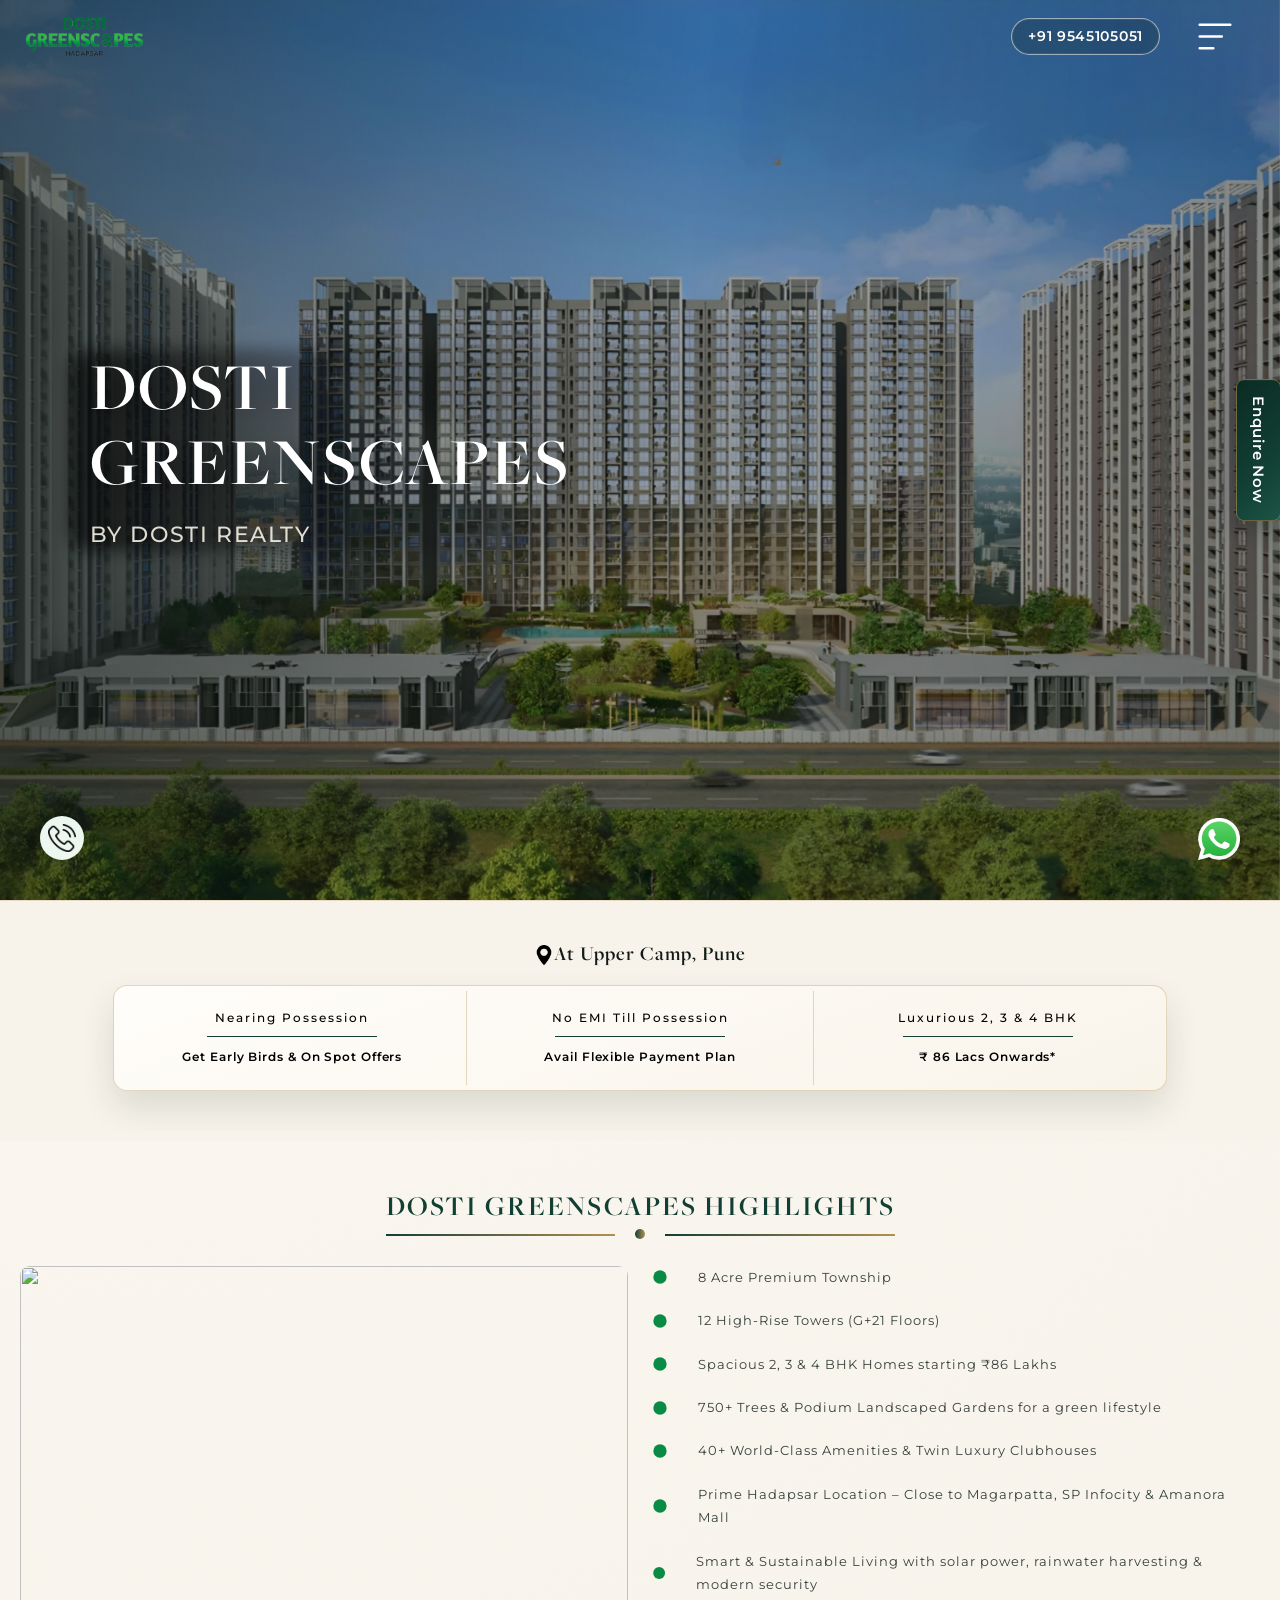
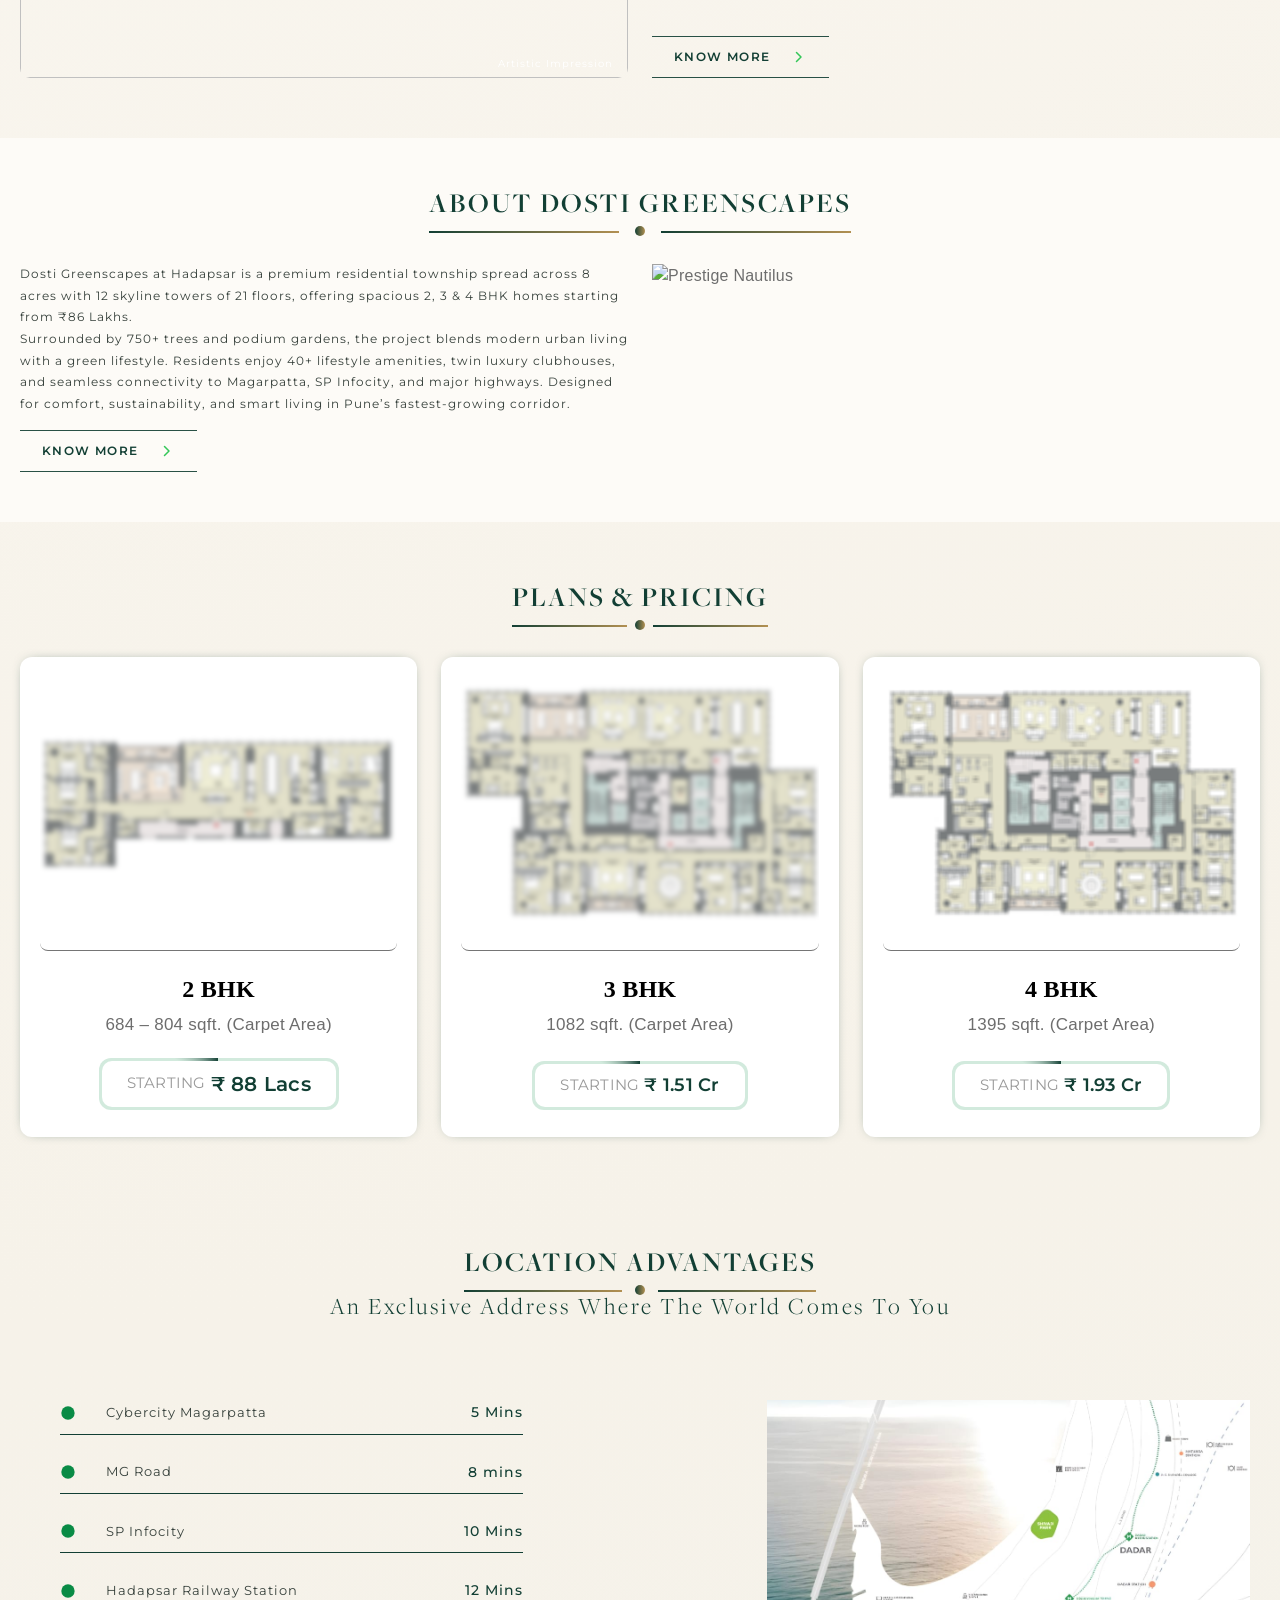
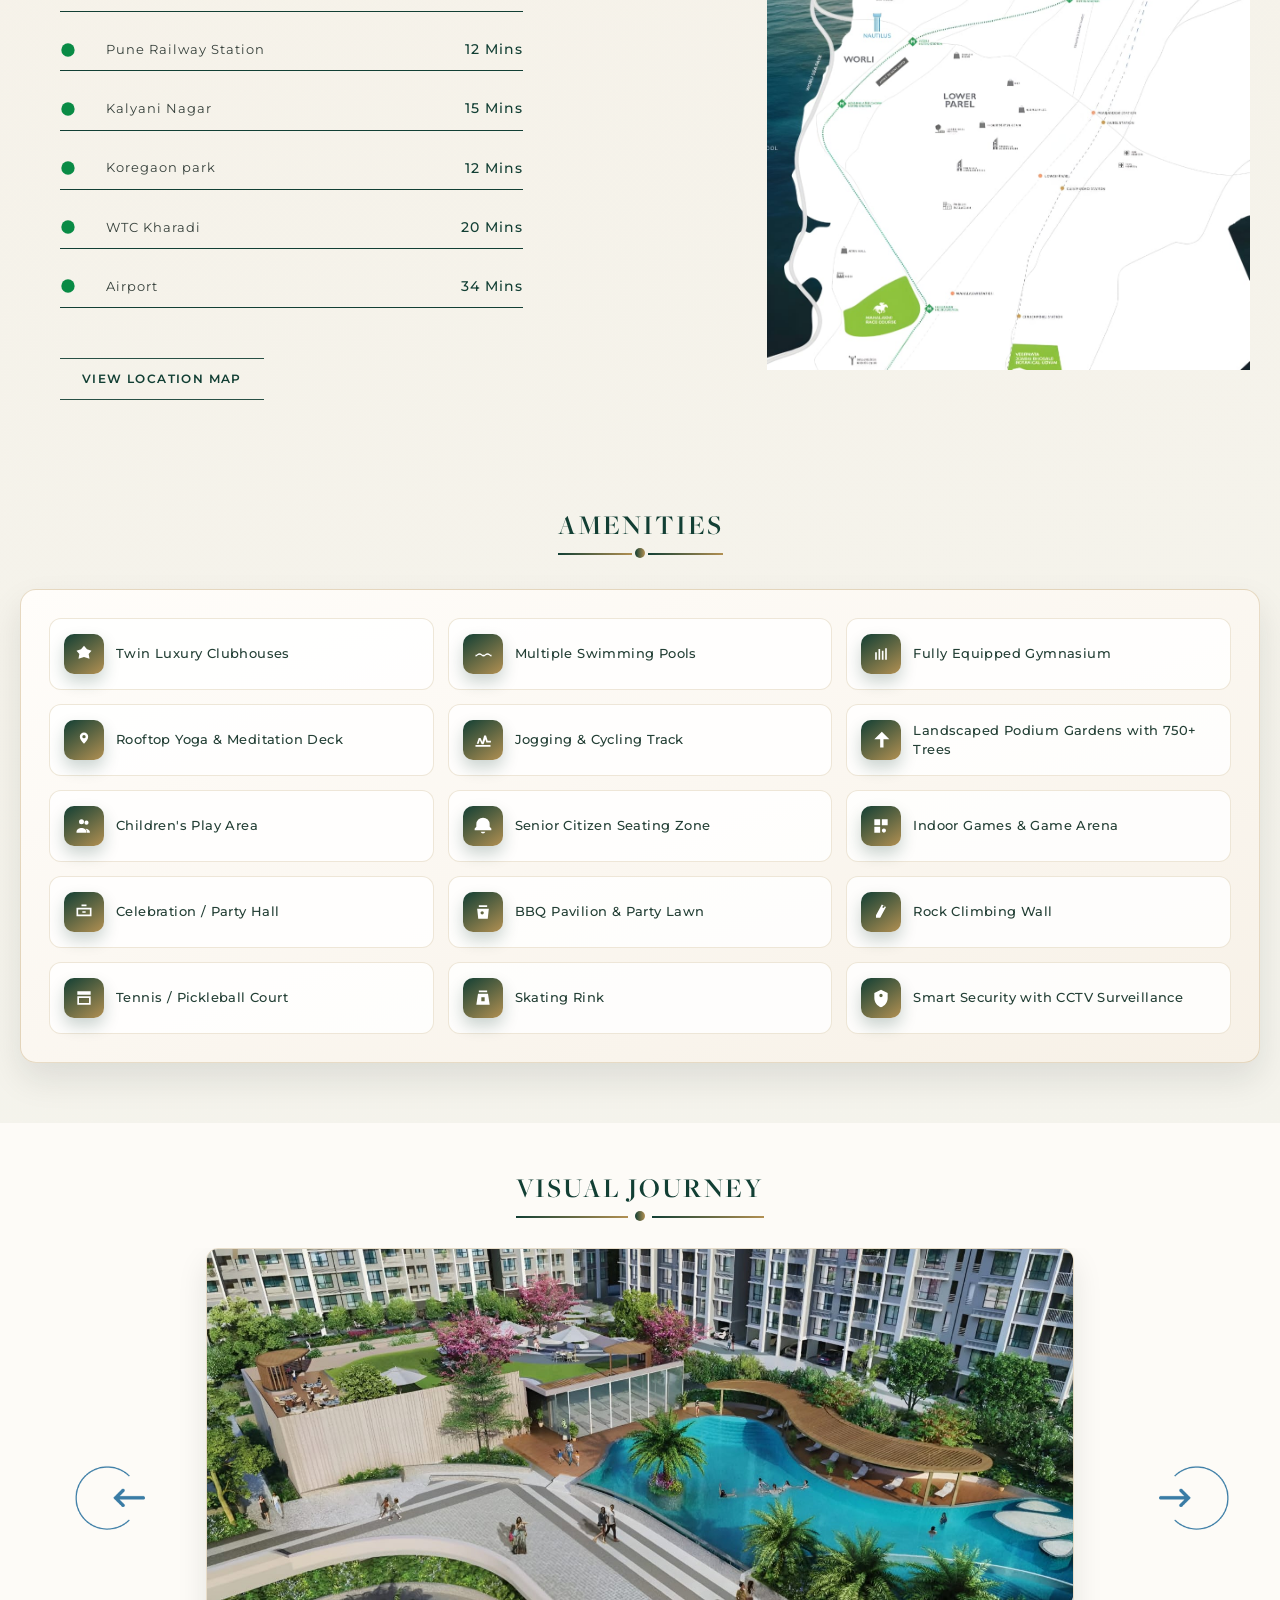
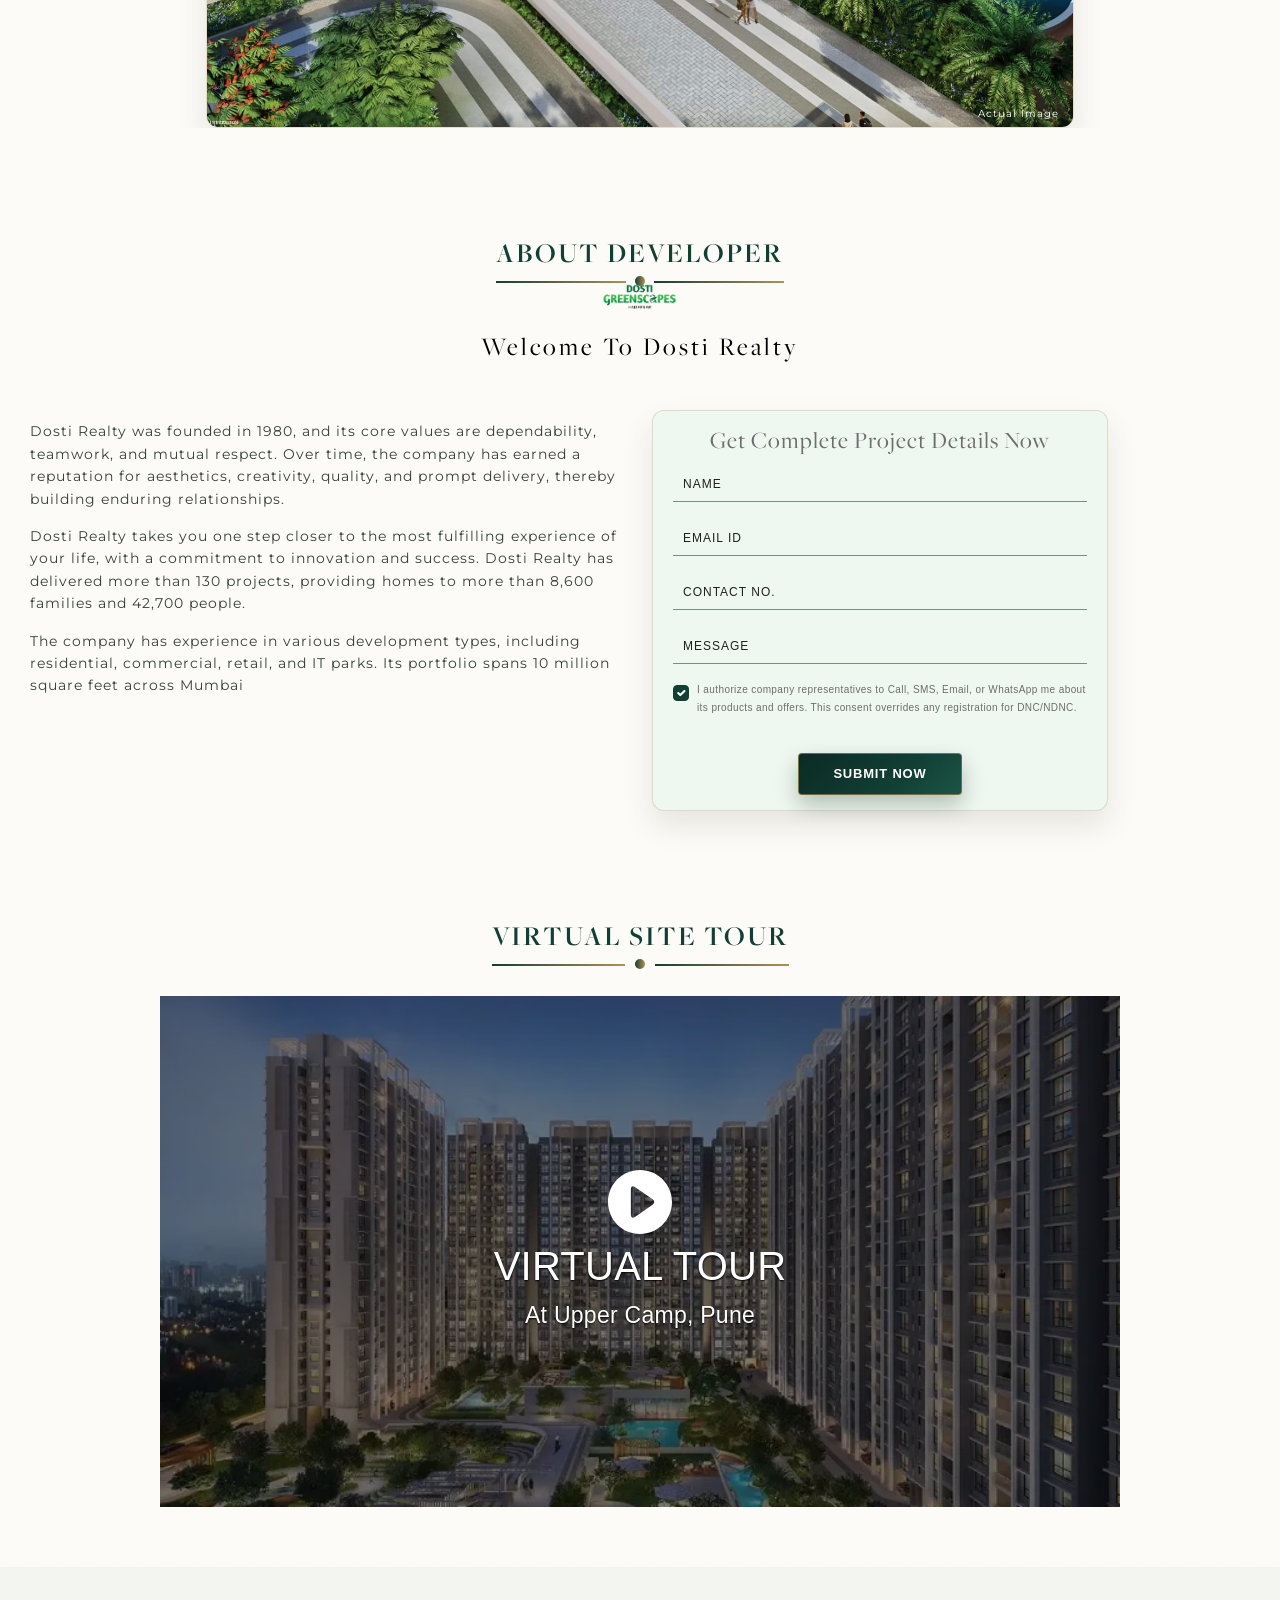
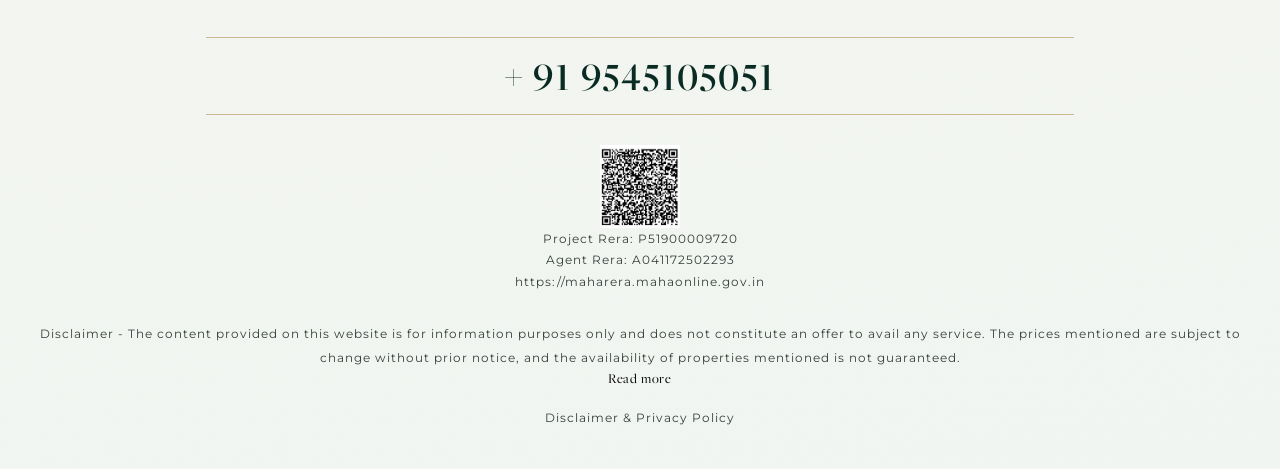
==== commit 5ca329e2: "Initial commit" ====
--- a/index.html
+++ b/index.html
@@ -861,7 +861,7 @@
                 <!-- <div class="amenities-premium-intro">
                     <p>Designed for elevated daily living with curated wellness, recreation, and lifestyle experiences.</p>
                 </div> -->
-                <div class="amenities-premium-grid">
+                <div class="amenities-premium-grid is-collapsed" id="amenitiesPremiumGrid">
                     <article class="amenity-card"><span class="amenity-icon" aria-hidden="true"><svg viewBox="0 0 24 24"><path d="M12 2l3.6 4.4L21 8l-3.4 4 1 5.6L12 15.7 5.4 17.6l1-5.6L3 8l5.4-1.6L12 2z"/></svg></span><p>Twin Luxury Clubhouses</p></article>
                     <article class="amenity-card"><span class="amenity-icon" aria-hidden="true"><svg viewBox="0 0 24 24"><path d="M3 13c2.4 0 2.4-2 4.8-2s2.4 2 4.8 2 2.4-2 4.8-2 2.4 2 4.8 2v2c-2.4 0-2.4-2-4.8-2s-2.4 2-4.8 2-2.4-2-4.8-2-2.4 2-4.8 2v-2z"/></svg></span><p>Multiple Swimming Pools</p></article>
                     <article class="amenity-card"><span class="amenity-icon" aria-hidden="true"><svg viewBox="0 0 24 24"><path d="M5 10h2v9H5v-9zm4-4h2v13H9V6zm4 2h2v11h-2V8zm4-3h2v14h-2V5z"/></svg></span><p>Fully Equipped Gymnasium</p></article>
@@ -869,14 +869,17 @@
                     <article class="amenity-card"><span class="amenity-icon" aria-hidden="true"><svg viewBox="0 0 24 24"><path d="M3 18h18v2H3v-2zm1.5-1.5l2.4-7h2.2l2.1 5 2.2-8h2.2l2 6.5h3.9v2H16l-1.2-3.9L12.7 17h-2.3l-2.2-5.1-1.5 4.6H4.5z"/></svg></span><p>Jogging & Cycling Track</p></article>
                     <article class="amenity-card"><span class="amenity-icon" aria-hidden="true"><svg viewBox="0 0 24 24"><path d="M11 21V11H4l9-9 9 9h-7v10h-4z"/></svg></span><p>Landscaped Podium Gardens with 750+ Trees</p></article>
                     <article class="amenity-card"><span class="amenity-icon" aria-hidden="true"><svg viewBox="0 0 24 24"><path d="M9 4a3 3 0 110 6 3 3 0 010-6zm6 1.5a2.5 2.5 0 110 5 2.5 2.5 0 010-5zM3 19c0-2.8 3.3-4.5 6-4.5S15 16.2 15 19v1H3v-1zm12.5 1V19c0-1.5-.6-2.8-1.6-3.8 2.5.2 5.1 1.6 5.1 3.8v1h-3.5z"/></svg></span><p>Children's Play Area</p></article>
-                    <article class="amenity-card"><span class="amenity-icon" aria-hidden="true"><svg viewBox="0 0 24 24"><path d="M12 2a8 8 0 00-8 8v3l-2 2v2h20v-2l-2-2v-3a8 8 0 00-8-8zm0 19a3 3 0 01-2.8-2h5.6A3 3 0 0112 21z"/></svg></span><p>Senior Citizen Seating Zone</p></article>
-                    <article class="amenity-card"><span class="amenity-icon" aria-hidden="true"><svg viewBox="0 0 24 24"><path d="M4 4h7v7H4V4zm9 0h7v7h-7V4zM4 13h7v7H4v-7zm11.5 2a2.5 2.5 0 100 5 2.5 2.5 0 000-5z"/></svg></span><p>Indoor Games & Game Arena</p></article>
-                    <article class="amenity-card"><span class="amenity-icon" aria-hidden="true"><svg viewBox="0 0 24 24"><path d="M3 7h18v10H3V7zm2 2v6h14V9H5zm4-6h6v2H9V3zm1 8h4v2h-4v-2z"/></svg></span><p>Celebration / Party Hall</p></article>
-                    <article class="amenity-card"><span class="amenity-icon" aria-hidden="true"><svg viewBox="0 0 24 24"><path d="M7 4h10v2H7V4zm-2 4h14l-1.3 12H6.3L5 8zm6 3a2 2 0 100 4 2 2 0 000-4z"/></svg></span><p>BBQ Pavilion & Party Lawn</p></article>
-                    <article class="amenity-card"><span class="amenity-icon" aria-hidden="true"><svg viewBox="0 0 24 24"><path d="M6 21v-5l7-13 5 3-7 13H6zm7.4-14.8l1.7 1L16.8 5l-1.7-1-1.7 2.2z"/></svg></span><p>Rock Climbing Wall</p></article>
-                    <article class="amenity-card"><span class="amenity-icon" aria-hidden="true"><svg viewBox="0 0 24 24"><path d="M4 4h16v4H4V4zm0 6h16v10H4V10zm2 2v6h12v-6H6z"/></svg></span><p>Tennis / Pickleball Court</p></article>
-                    <article class="amenity-card"><span class="amenity-icon" aria-hidden="true"><svg viewBox="0 0 24 24"><path d="M7 3h10v2H7V3zm-1 4h12l2 13H4L6 7zm4 4v5h4v-5h-4z"/></svg></span><p>Skating Rink</p></article>
-                    <article class="amenity-card"><span class="amenity-icon" aria-hidden="true"><svg viewBox="0 0 24 24"><path d="M12 2l8 4v6c0 5-3.4 9.7-8 11-4.6-1.3-8-6-8-11V6l8-4zm0 5a2 2 0 100 4 2 2 0 000-4zm-3 7h6v2H9v-2z"/></svg></span><p>Smart Security with CCTV Surveillance</p></article>
+                    <article class="amenity-card amenity-extra"><span class="amenity-icon" aria-hidden="true"><svg viewBox="0 0 24 24"><path d="M12 2a8 8 0 00-8 8v3l-2 2v2h20v-2l-2-2v-3a8 8 0 00-8-8zm0 19a3 3 0 01-2.8-2h5.6A3 3 0 0112 21z"/></svg></span><p>Senior Citizen Seating Zone</p></article>
+                    <article class="amenity-card amenity-extra"><span class="amenity-icon" aria-hidden="true"><svg viewBox="0 0 24 24"><path d="M4 4h7v7H4V4zm9 0h7v7h-7V4zM4 13h7v7H4v-7zm11.5 2a2.5 2.5 0 100 5 2.5 2.5 0 000-5z"/></svg></span><p>Indoor Games & Game Arena</p></article>
+                    <article class="amenity-card amenity-extra"><span class="amenity-icon" aria-hidden="true"><svg viewBox="0 0 24 24"><path d="M3 7h18v10H3V7zm2 2v6h14V9H5zm4-6h6v2H9V3zm1 8h4v2h-4v-2z"/></svg></span><p>Celebration / Party Hall</p></article>
+                    <article class="amenity-card amenity-extra"><span class="amenity-icon" aria-hidden="true"><svg viewBox="0 0 24 24"><path d="M7 4h10v2H7V4zm-2 4h14l-1.3 12H6.3L5 8zm6 3a2 2 0 100 4 2 2 0 000-4z"/></svg></span><p>BBQ Pavilion & Party Lawn</p></article>
+                    <article class="amenity-card amenity-extra"><span class="amenity-icon" aria-hidden="true"><svg viewBox="0 0 24 24"><path d="M6 21v-5l7-13 5 3-7 13H6zm7.4-14.8l1.7 1L16.8 5l-1.7-1-1.7 2.2z"/></svg></span><p>Rock Climbing Wall</p></article>
+                    <article class="amenity-card amenity-extra"><span class="amenity-icon" aria-hidden="true"><svg viewBox="0 0 24 24"><path d="M4 4h16v4H4V4zm0 6h16v10H4V10zm2 2v6h12v-6H6z"/></svg></span><p>Tennis / Pickleball Court</p></article>
+                    <article class="amenity-card amenity-extra"><span class="amenity-icon" aria-hidden="true"><svg viewBox="0 0 24 24"><path d="M7 3h10v2H7V3zm-1 4h12l2 13H4L6 7zm4 4v5h4v-5h-4z"/></svg></span><p>Skating Rink</p></article>
+                    <article class="amenity-card amenity-extra"><span class="amenity-icon" aria-hidden="true"><svg viewBox="0 0 24 24"><path d="M12 2l8 4v6c0 5-3.4 9.7-8 11-4.6-1.3-8-6-8-11V6l8-4zm0 5a2 2 0 100 4 2 2 0 000-4zm-3 7h6v2H9v-2z"/></svg></span><p>Smart Security with CCTV Surveillance</p></article>
+                </div>
+                <div class="amenities-toggle-wrap">
+                    <button type="button" class="amenities-toggle-btn" id="amenitiesToggleBtn">Show All Amenities</button>
                 </div>
             </div>
         </div>
@@ -1385,6 +1388,18 @@
     </script>
 
     
+    <script>
+        (function () {
+            const grid = document.getElementById('amenitiesPremiumGrid');
+            const button = document.getElementById('amenitiesToggleBtn');
+            if (!grid || !button) return;
+
+            button.addEventListener('click', function () {
+                const isCollapsed = grid.classList.toggle('is-collapsed');
+                button.textContent = isCollapsed ? 'Show All Amenities' : 'Show Less Amenities';
+            });
+        })();
+    </script>
     <script>
         const prevIcon4 = `<img class="left-slider-icon" src="images/icons/left-icon.png" alt="left">`
         const nextIcon4 = `<img class="right-slider-icon" src="images/icons/right-icon.png" alt="right">`
--- a/css/style.css
+++ b/css/style.css
@@ -462,6 +462,26 @@
     height: 20px;
     fill: #fff;
 }
+.amenities-toggle-wrap {
+    display: none;
+    justify-content: center;
+    margin-top: 14px;
+}
+.amenities-toggle-btn {
+    border: 1px solid rgba(18, 63, 52, 0.45);
+    background: linear-gradient(145deg, #123f34 0%, #1f5b4c 100%);
+    color: #fff;
+    border-radius: 999px;
+    padding: 10px 18px;
+    font-size: 12px;
+    letter-spacing: 0.8px;
+    text-transform: uppercase;
+    font-weight: 600;
+}
+.amenities-toggle-btn:focus {
+    outline: 0;
+    box-shadow: 0 0 0 2px rgba(178, 144, 82, 0.35);
+}
 
 
 
@@ -850,6 +870,12 @@
     .amenities-premium-wrap {
         margin-top: 24px;
     }
+    .amenities-toggle-wrap {
+        display: flex;
+    }
+    .amenities-premium-grid.is-collapsed .amenity-extra {
+        display: none;
+    }
 }
 
 @media(max-width:1367px){
